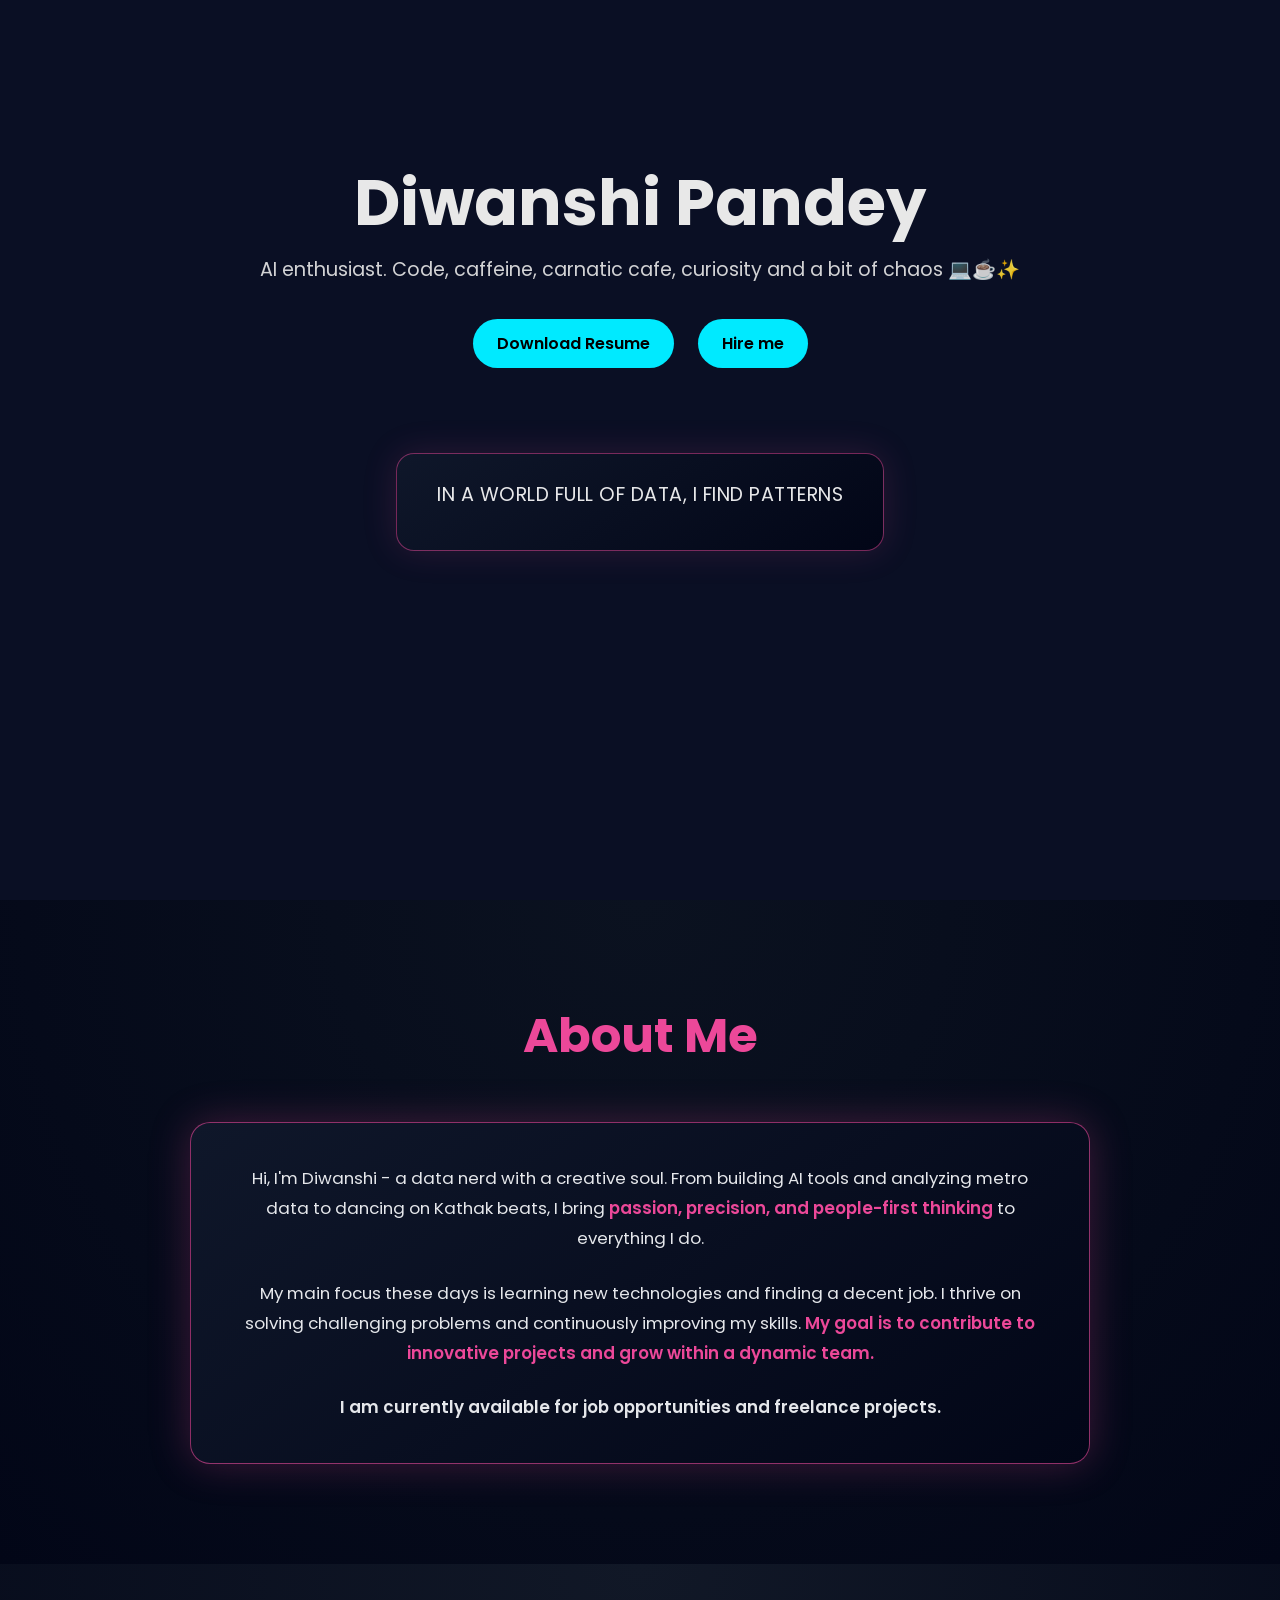
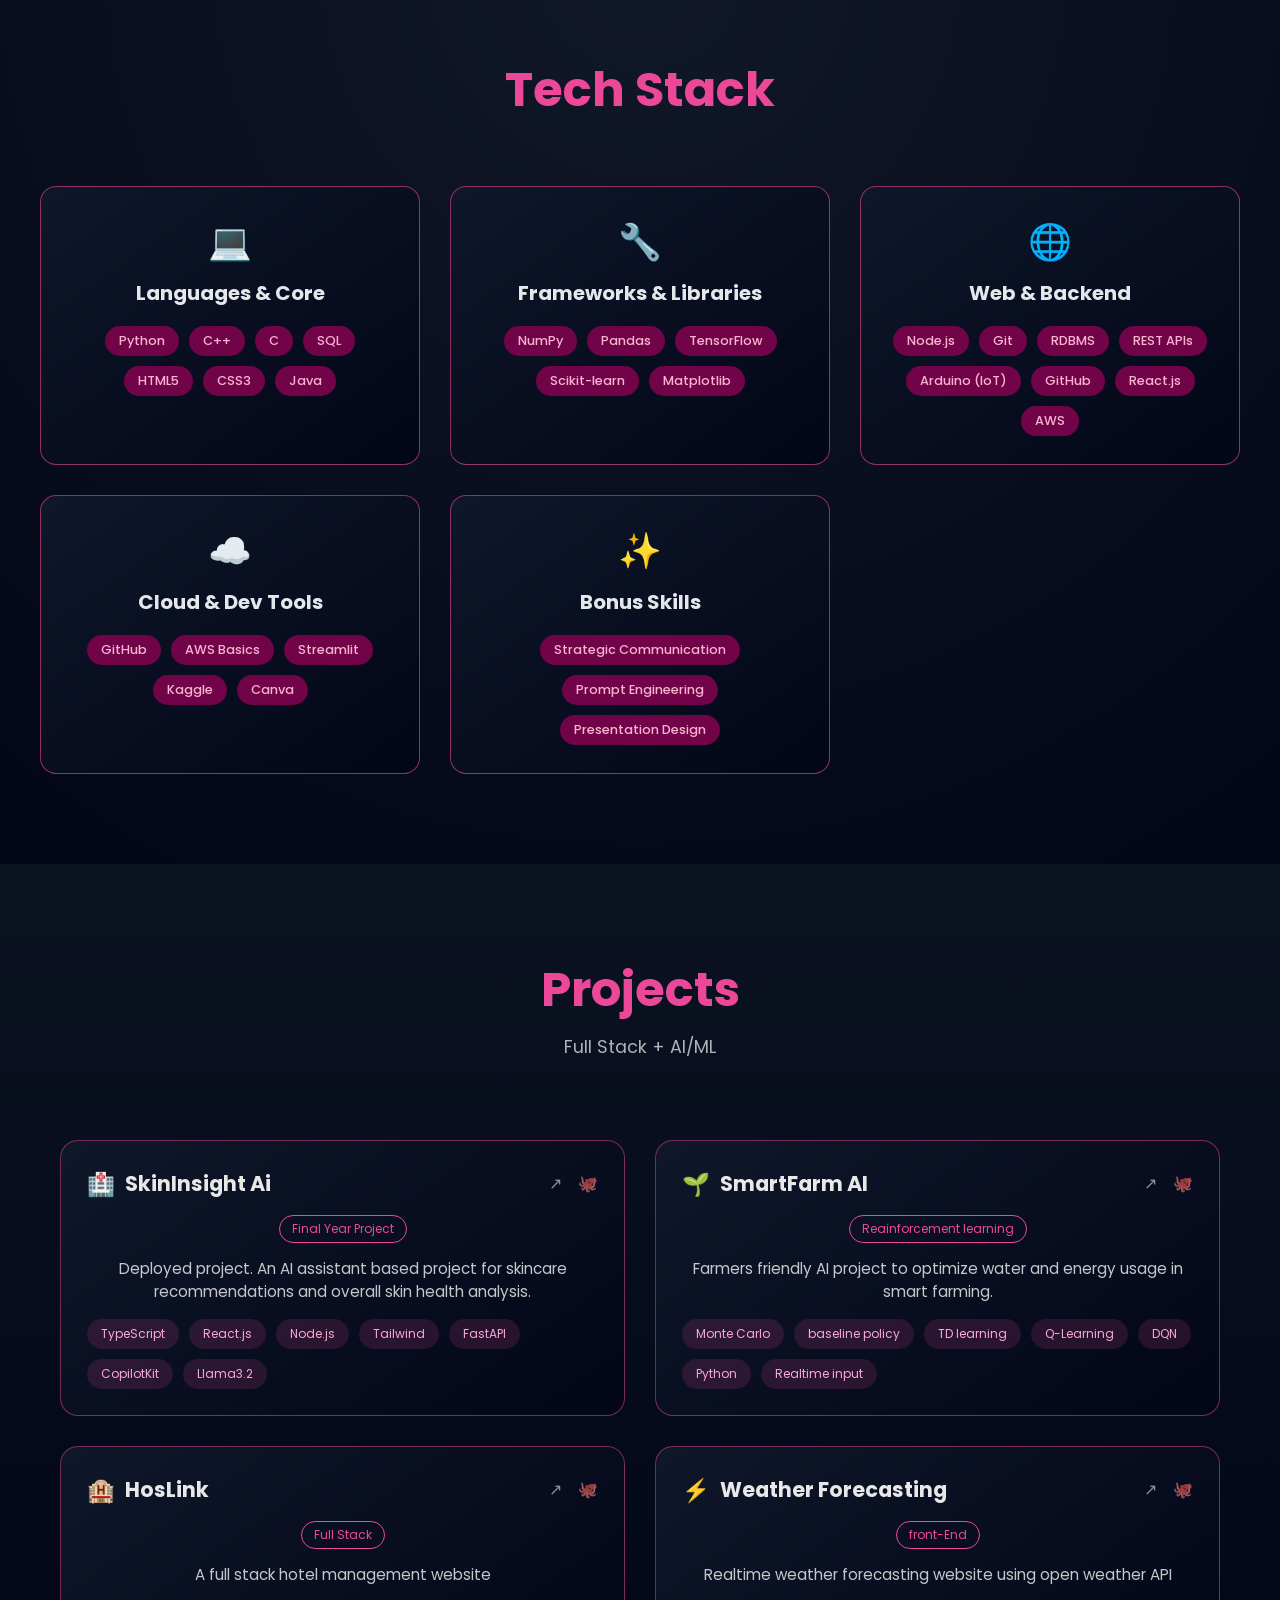
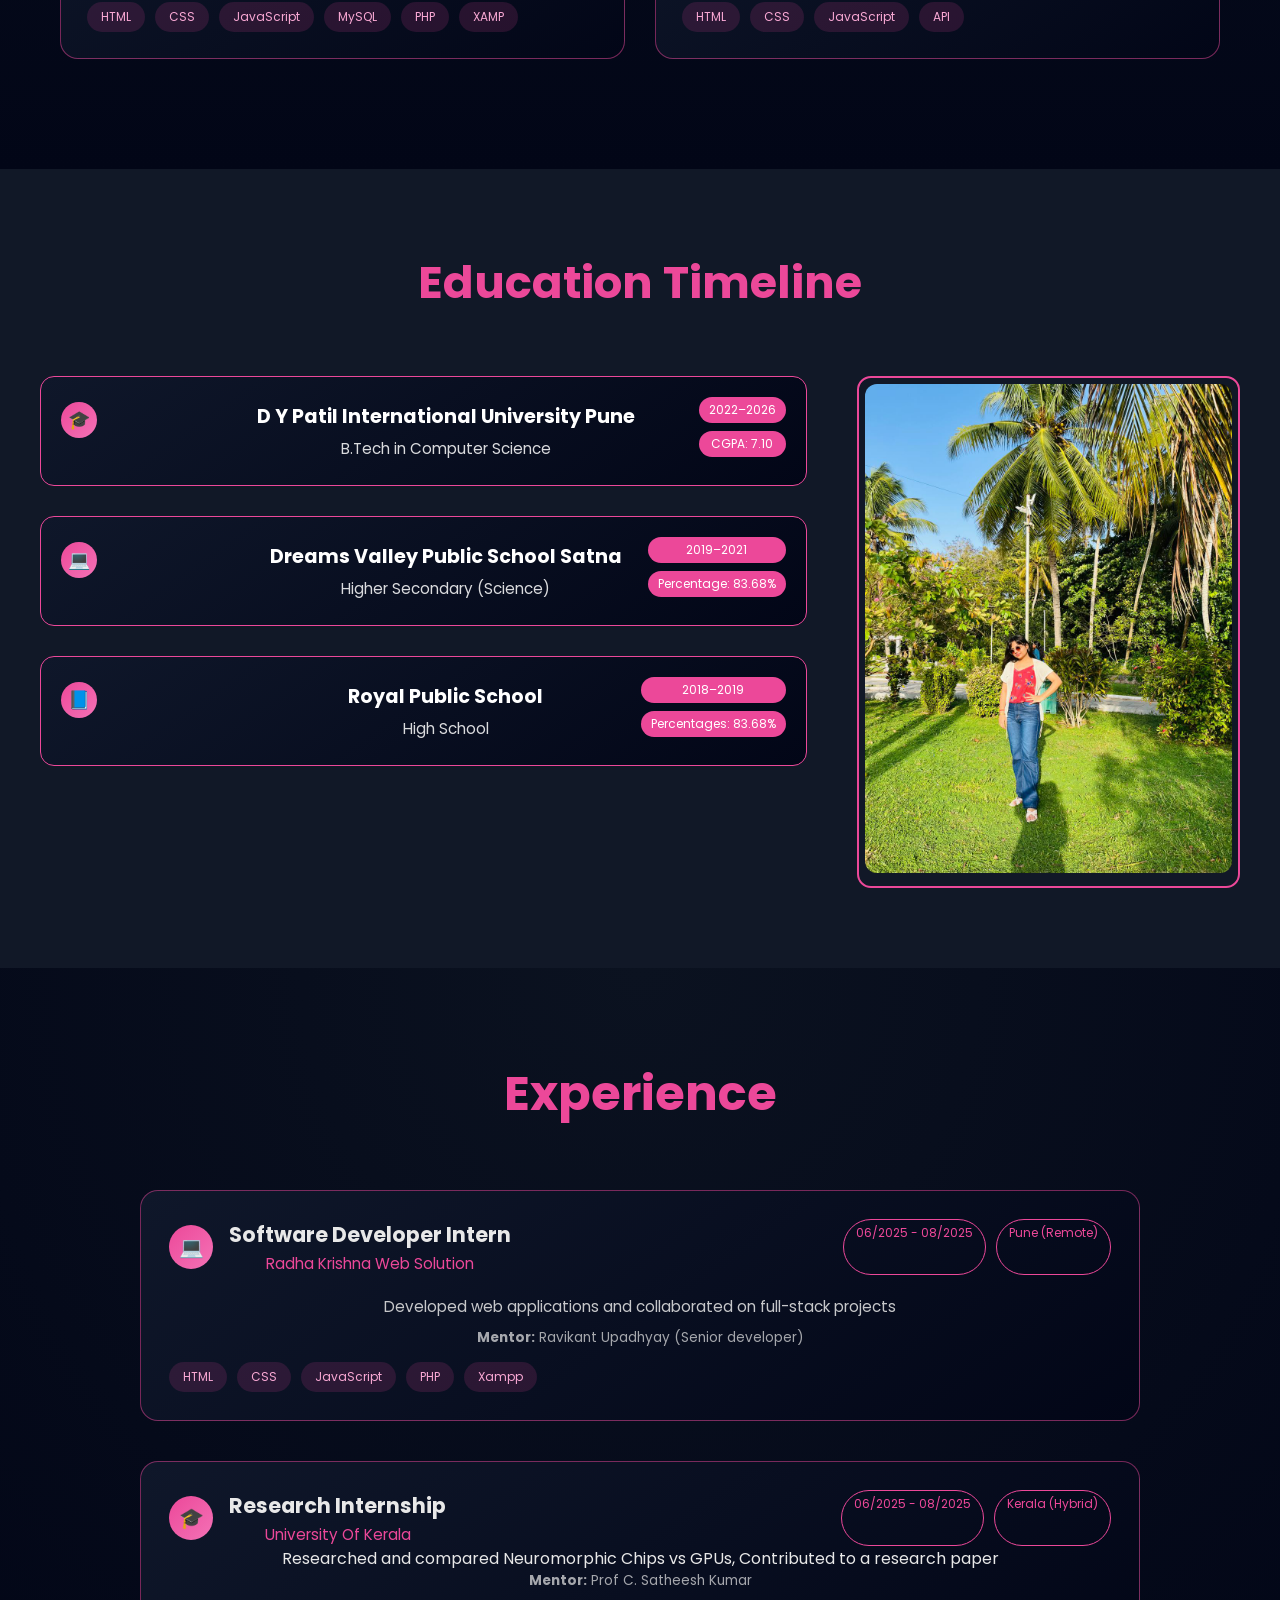
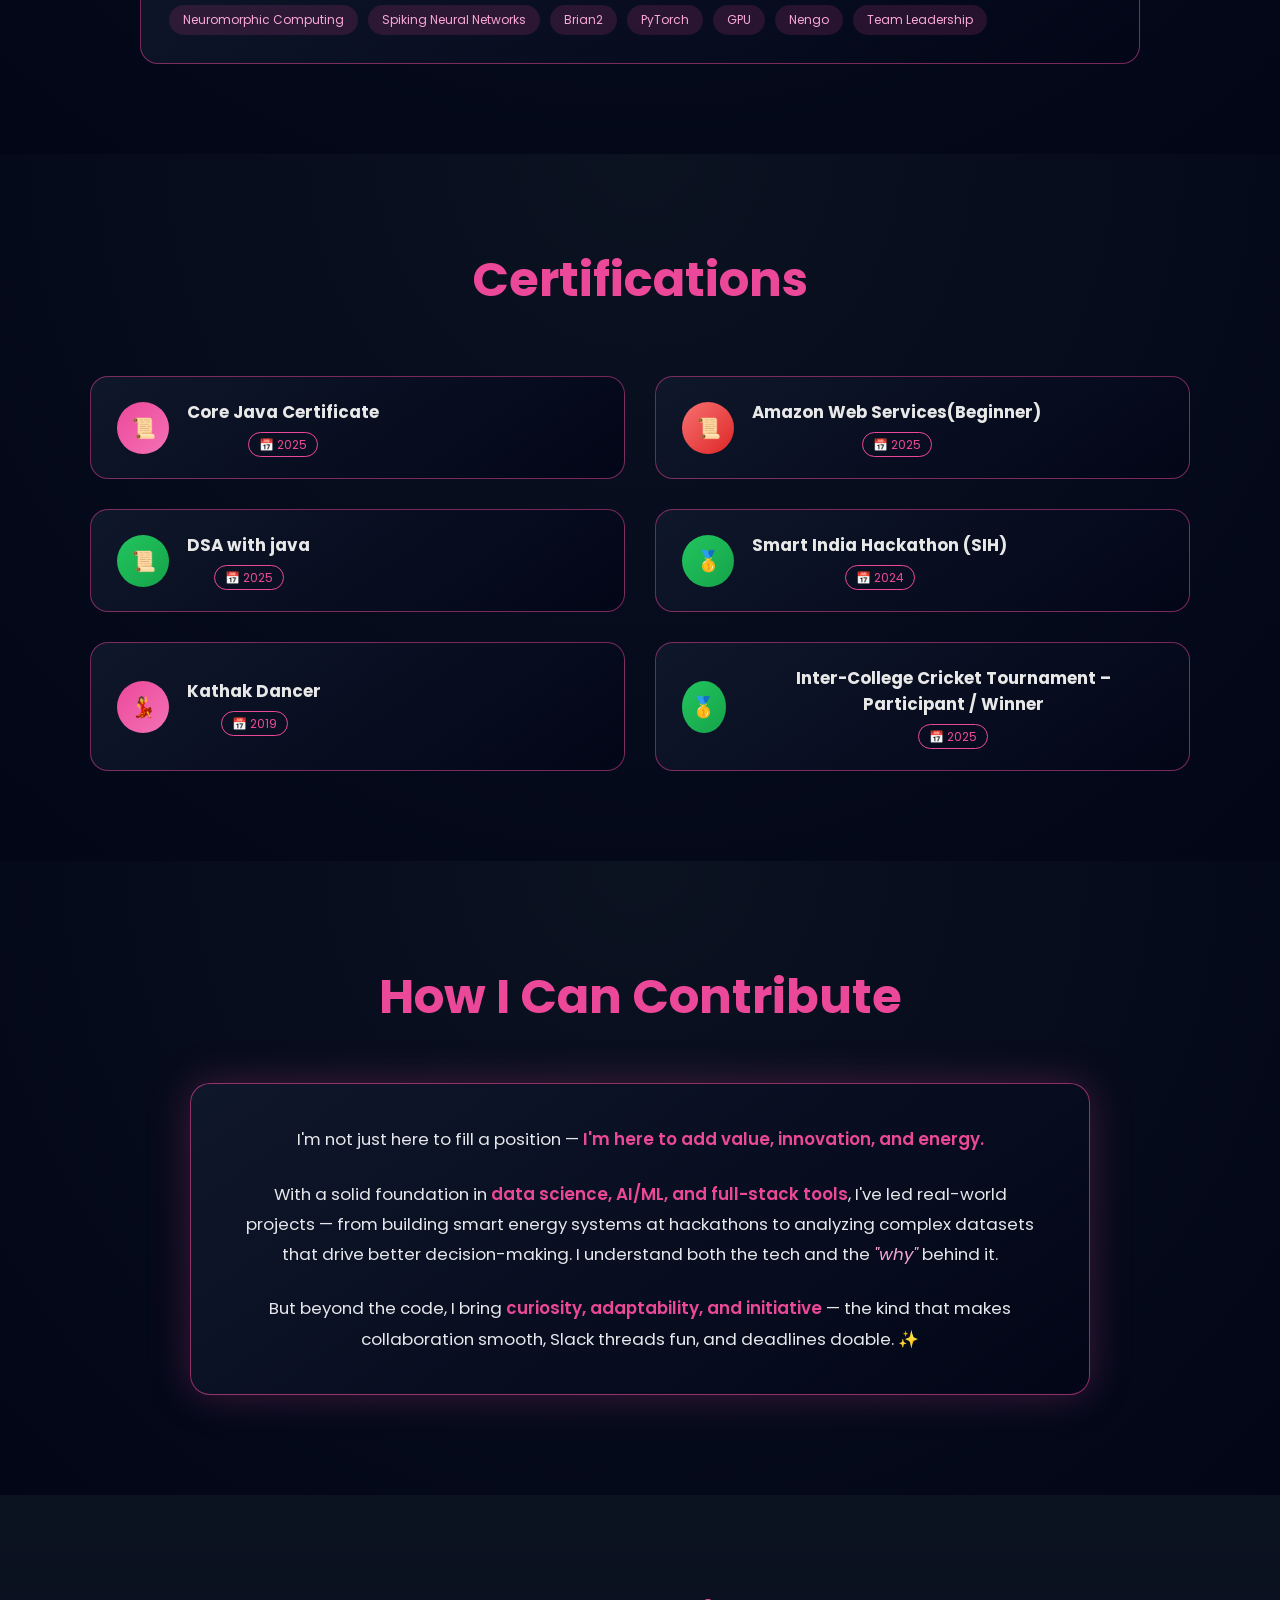
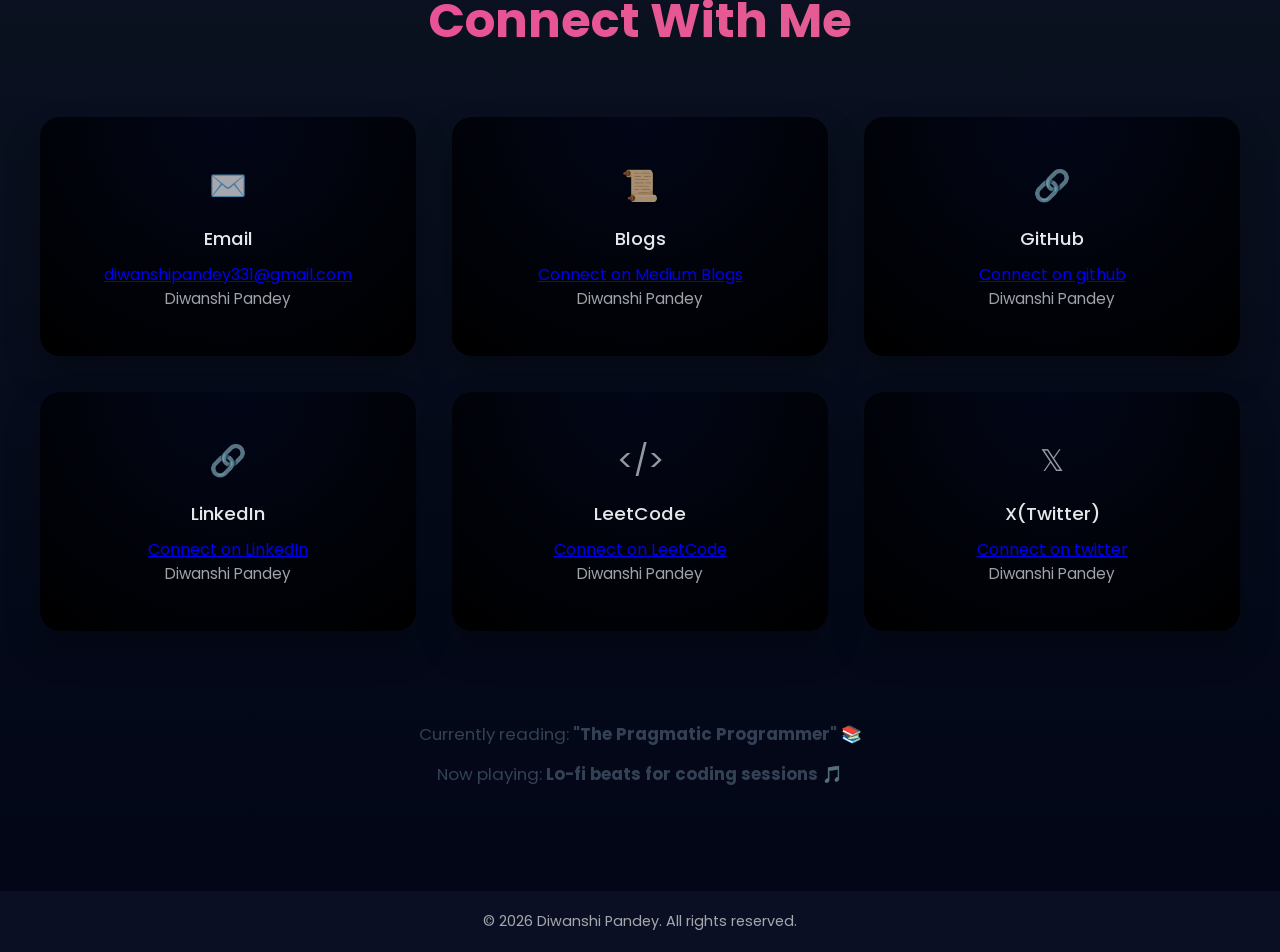
==== index.html @ 658e8691 "Update contact detail" ====
<!DOCTYPE html>
<html lang="en">
<head>
  <meta charset="UTF-8"/>
  <meta name="viewport" content="width=device-width, initial-scale=1.0"/>
  <title>Diwanshi Pandey | Portfolio</title>
  <link rel="stylesheet" href="style4.css">
  <link rel="preconnect" href="https://fonts.googleapis.com">
  <link rel="preconnect" href="https://fonts.gstatic.com" crossorigin>
  <link href="https://fonts.googleapis.com/css2?family=Poppins:wght@300;400;600;700&display=swap" rel="stylesheet">
</head>
<body>

  <!-- Hero -->
  <section class="hero">
    
    <h1>Diwanshi Pandey</h1>
    <p>AI enthusiast. Code, caffeine, carnatic cafe, curiosity and a bit of chaos 💻☕✨</p>
    <div class="hero-btns">
      <a href="assets/Diwanshi_Pandey_SDE2026.pdf" download class="btn primary">Download Resume</a>
      <a href="mailto:diwanshipandey331@gmail.com" download class="btn primary">Hire me</a>
    </div>
<div class="quote-box">
  <p>IN A WORLD FULL OF DATA, I FIND PATTERNS</p>
</div>


  
  <section class="orbit-section">
    <div class="orbit-container">
      <div class="orbit">
        <div class="laptop">
          <div class="screen"></div>
          <div class="keyboard"></div>
        </div>
      </div>
    </div>
  </section>
  </section>
   
  

  
  <section class="contribute-section">
    
  <h2 class="contribute-title">About Me</h2>


  <div class="contribute-box">
    <p>
     Hi, I'm Diwanshi - a data nerd with a creative soul. From building AI tools and analyzing metro data to dancing on Kathak beats, I bring
      <span class="highlight">passion, precision, and people-first thinking</span> to everything I do.

    </p>


    <p>My main focus these days is learning new technologies and finding a decent job. I thrive on solving challenging problems and continuously improving my skills.<span class="highlight"> My goal is to contribute to innovative projects and grow within a dynamic team.</span>
    </p>
   <span class="highlight"> <p>I am currently available for job opportunities and freelance projects.</p></span>

    
  </div>
</section>
  <section class="tech-section">
  <h2 class="tech-title">Tech Stack</h2>

  <div class="tech-grid">

    <!-- Card 1 -->
    <div class="tech-card">
      <div class="tech-icon">💻</div>
      <h3>Languages & Core</h3>
      <div class="tech-tags">
        <span>Python</span>
        <span>C++</span>
        <span>C</span>
        <span>SQL</span>
        <span>HTML5</span>
        <span>CSS3</span>
        <span>Java</span>
      </div>
    </div>
    

    <!-- Card 2 -->
    <div class="tech-card">
      <div class="tech-icon">🔧</div>
      <h3>Frameworks & Libraries</h3>
      <div class="tech-tags">
        <span>NumPy</span>
        <span>Pandas</span>
        <span>TensorFlow</span>
        <span>Scikit-learn</span>
        <span>Matplotlib</span>
      </div>
    </div>

    <!-- Card 3 -->
    <div class="tech-card">
      <div class="tech-icon">🌐</div>
      <h3>Web & Backend</h3>
      <div class="tech-tags">
        <span>Node.js</span>
        <span>Git</span>
        <span>RDBMS</span>
        <span>REST APIs</span>
        <span>Arduino (IoT)</span>
        <span>GitHub</span>
        <span>React.js</span>
        <span>AWS</span>
      </div>
    </div>

    <!-- Card 4 -->
    <div class="tech-card">
      <div class="tech-icon">☁️</div>
      <h3>Cloud & Dev Tools</h3>
      <div class="tech-tags">
        <span>GitHub</span>
        <span>AWS Basics</span>
        <span>Streamlit</span>
        <span>Kaggle</span>
        <span>Canva</span>
      </div>
    </div>

    <!-- Card 5 -->
    <div class="tech-card">
      <div class="tech-icon">✨</div>
      <h3>Bonus Skills</h3>
      <div class="tech-tags">
        <span>Strategic Communication</span>
        <span>Prompt Engineering</span>
        <span>Presentation Design</span>
      </div>
    </div>

  </div>
</section>


  <section class="projects-section">
  <h2 class="projects-title">Projects</h2>
  <p class="projects-subtitle">Full Stack + AI/ML</p>

  <div class="projects-grid">

    <!-- Project 1 -->
    <div class="project-card">
      <div class="project-header">
        <div class="project-left">
          <span class="project-icon">🏥</span>
          <h3>SkinInsight Ai</h3>
        </div>
        <div class="project-links">
          <span>↗</span>
          <span>🐙</span>
        </div>
      </div>

      <span class="project-badge">Final Year Project</span>

      <p class="project-desc">
        Deployed project. An AI assistant based project for skincare recommendations and overall skin health analysis.
      </p>

      <div class="project-tags">
        <span>TypeScript</span>
        <span>React.js</span>
        <span>Node.js</span>
        <span>Tailwind</span>
        <span>FastAPI</span>
        <span>CopilotKit</span>
        <span>Llama3.2</span>
      </div>
    </div>

    <!-- Project 2 -->
    <div class="project-card">
      <div class="project-header">
        <div class="project-left">
          <span class="project-icon">🌱</span>
          <h3>SmartFarm AI</h3>
        </div>
        <div class="project-links">
          <span>↗</span>
          <span>🐙</span>
        </div>
      </div>

      <span class="project-badge">Reainforcement learning</span>

      <p class="project-desc">
        Farmers friendly AI project to optimize water and energy usage in smart farming.
      </p>

      <div class="project-tags">
        <span>Monte Carlo</span>
        <span>baseline policy</span>
        <span>TD learning</span>
        <span>Q-Learning</span>
        <span>DQN</span>
        <span>Python</span>
        <span>Realtime input</span>
      </div>
    </div>

    <!-- Project 3 -->
    <div class="project-card">
      <div class="project-header">
        <div class="project-left">
          <span class="project-icon">🏨</span>
          <h3>HosLink</h3>
        </div>
        <div class="project-links">
          <span>↗</span>
          <span>🐙</span>
        </div>
      </div>

      <span class="project-badge">Full Stack</span>

      <p class="project-desc">
        A full stack hotel management website
      </p>

      <div class="project-tags">
        <span>HTML</span>
        <span>CSS</span>
        <span>JavaScript</span>
        <span>MySQL</span>
        <span>PHP</span>
        <span>XAMP</span>
      </div>
    </div>

    <!-- Project 4 -->
    <div class="project-card">
      <div class="project-header">
        <div class="project-left">
          <span class="project-icon">⚡</span>
          <h3>Weather Forecasting</h3>
        </div>
        <div class="project-links">
          <span>↗</span>
          <span>🐙</span>
        </div>
      </div>

      <span class="project-badge">front-End</span>

      <p class="project-desc">
        Realtime weather forecasting website using open weather API
      </p>

      <div class="project-tags">
        <span>HTML</span>
        <span>CSS</span>
        <span>JavaScript</span>
        <span>API</span>
      </div>
    </div>

  </div>
</section>

  <section class="education-section">
  <h2 class="section-title">Education Timeline</h2>

  <div class="education-wrapper">

    <!-- LEFT : Timeline -->
    <div class="timeline">

      <div class="timeline-card">
        <div class="icon">🎓</div>
        <div class="content">
          <h3>D Y Patil International University Pune</h3>
          <p>B.Tech in Computer Science</p>
        </div>
        <div class="badges">
          <span>2022–2026</span>
          <span>CGPA: 7.10</span>
        </div>
      </div>

      <div class="timeline-card">
        <div class="icon">💻</div>
        <div class="content">
          <h3>Dreams Valley Public School Satna </h3>
          <p>Higher Secondary (Science)</p>
        </div>
        <div class="badges">
          <span>2019–2021</span>
          <span>Percentage: 83.68%</span>
        </div>
      </div>

      <div class="timeline-card">
        <div class="icon">📘</div>
        <div class="content">
          <h3>Royal Public School</h3>
          <p>High School</p>
        </div>
        <div class="badges">
          <span>2018–2019</span>
          <span> Percentages: 83.68%</span>
        </div>
      </div>

    </div>

    <!-- RIGHT : PHOTO -->
    <div class="photo-box">
      <img src="assets/portfolio.jpeg" alt="Your Photo">
    </div>

  </div>
</section>
<section class="experience-section">
  <h2 class="experience-title">Experience</h2>

  <div class="experience-wrapper">


    <!-- Experience Card 1 -->
    <div class="experience-card">
      <div class="experience-header">
        <div class="experience-left">
          <div class="experience-icon">💻</div>
          <div>
            <h3>Software Developer Intern</h3>
            <p class="org">Radha Krishna Web Solution</p>
          </div>
        </div>

        <div class="experience-meta">
          <span class="date-badge">06/2025 - 08/2025</span>
          <span class="location-badge">Pune (Remote)</span>
        </div>
        
      </div>

      <p class="experience-desc">
        Developed web applications and collaborated on full-stack projects
      </p>
      <p class="mentor">
        <strong>Mentor:</strong> Ravikant Upadhyay (Senior developer)
      </p>
      

      <div class="experience-tags">
        <span>HTML</span>
        <span>CSS</span>
        <span>JavaScript</span>
        <span>PHP</span>
        <span>Xampp</span>

      </div>
    </div>

    <!-- Experience Card 2 -->
    <div class="experience-card">
      <div class="experience-header">
        <div class="experience-left">
          <div class="experience-icon">🎓</div>
          <div>
            <h3>Research Internship</h3>
            <p class="org">University Of Kerala</p>
          </div>
        </div>

        <div class="experience-meta">
          <span class="date-badge">06/2025 - 08/2025</span>
          <span class="location-badge">Kerala (Hybrid)</span>
        </div>
      </div>

      </p>
        Researched and compared Neuromorphic Chips vs GPUs, Contributed to a research paper
      </p>

      <p class="mentor">
        <strong>Mentor:</strong> Prof C. Satheesh Kumar
      </p>
      <div class="experience-tags">
        <span>Neuromorphic Computing</span>
        <span>Spiking Neural Networks</span>
        <span>Brian2</span>
        <span>PyTorch</span>
        <span>GPU</span>
        <span> Nengo</span>
        <span>Team Leadership</span>
      </div>
    </div>

  </div>
</section>

<section class="cert-section">
  <h2 class="cert-title">Certifications</h2>

  <div class="cert-grid">

    

    <!-- Certificate 3 -->
    <div class="cert-card">
      <div class="cert-left">
        <div class="cert-icon pink">📜</div>
        <div class="cert-info">
          <h3>Core Java Certificate</h3>
          <span class="cert-year">📅 2025</span>
        </div>
      </div>
    </div>

    <!-- Certificate 5 -->
    <div class="cert-card">
      <div class="cert-left">
        <div class="cert-icon red">📜</div>
        <div class="cert-info">
          <h3>Amazon Web Services(Beginner)</h3>
          <span class="cert-year">📅 2025</span>
        </div>
      </div>
    </div>
    <!-- Certificate 5 -->
    <div class="cert-card">
      <div class="cert-left">
        <div class="cert-icon green">📜</div>
        <div class="cert-info">
          <h3>DSA with java</h3>
          <span class="cert-year">📅 2025</span>
        </div>
      </div>
    </div>
     <!-- Certificate 4 -->
    <div class="cert-card">
      <div class="cert-left">
        <div class="cert-icon green">🥇</div>
        <div class="cert-info">
          <h3>Smart India Hackathon (SIH)</h3>
          <span class="cert-year">📅 2024</span>
        </div>
      </div>
    </div>

    <!-- Certificate 3 -->
    <div class="cert-card">
      <div class="cert-left">
        <div class="cert-icon pink">💃</div>
        <div class="cert-info">
          <h3>Kathak Dancer </h3>
          <span class="cert-year">📅 2019</span>
        </div>
      </div>
    </div>

   
    <!-- Certificate 5 -->
    <div class="cert-card">
      <div class="cert-left">
        <div class="cert-icon green">🥇</div>
        <div class="cert-info">
          <h3>Inter-College Cricket Tournament – Participant / Winner</h3>
          <span class="cert-year">📅 2025</span>
        </div>
      </div>
    </div>
    
    
    
    
    

    

  </div>
</section>

<section class="contribute-section">
  <h2 class="contribute-title">How I Can Contribute</h2>

  <div class="contribute-box">
    <p>
      I'm not just here to fill a position —
      <span class="highlight">I'm here to add value, innovation, and energy.</span>
    </p>

    <p>
      With a solid foundation in
      <span class="highlight">data science, AI/ML, and full-stack tools</span>,
      I've led real-world projects — from building smart energy systems at
      hackathons to analyzing complex datasets that drive better
      decision-making. I understand both the tech and the
      <span class="quote">"why"</span> behind it.
    </p>

    <p>
      But beyond the code, I bring
      <span class="highlight">curiosity, adaptability, and initiative</span>
      — the kind that makes collaboration smooth, Slack threads fun,
      and deadlines doable. ✨
    </p>
  </div>
</section>



<section class="connect-section">
  <h2 class="connect-title">Connect With Me</h2>

  <div class="connect-grid">
    <div class="connect-card">
      <div class="connect-icon">✉️</div>
      <h4>Email</h4>
       <a href="mailto:diwanshipandey331@gmail.com"
     class="contact-item">
     <i class="fas fa-envelope"></i> diwanshipandey331@gmail.com
  </a>
      <p>Diwanshi Pandey</p>
    </div>

    <div class="connect-card">
      <div class="connect-icon">📜</div>
      <h4>Blogs</h4>
      <a href="https://medium.com/@diwanshipandey331" 
     class="contact-item">
     <i class="fas fa-medium"></i> Connect on Medium Blogs
  </a>
      <p>Diwanshi Pandey</p>
    </div>

    <div class="connect-card">
      <div class="connect-icon">🔗</div>
      <h4>GitHub</h4>
      <a href="https://github.com/diwanshi-04" 
   target="_blank" 
   class="github-link">
   <i class="fab fa-github"></i> Connect on github
</a>
      <p>Diwanshi Pandey</p>
    </div>

    <div class="connect-card">
      <div class="connect-icon">🔗</div>
      <h4>LinkedIn</h4>
      <a href="https://www.linkedin.com/in/diwanshi04" 
   target="_blank" 
   class="linkedin-link">
   <i class="fab fa-linkedin"></i> Connect on LinkedIn
</a>

      <p>Diwanshi Pandey</p>
    </div>

    <div class="connect-card">
      <div class="connect-icon">&lt;/&gt;</div>
      <h4>LeetCode</h4>
      <a href="https://leetcode.com/u/diwanshipandey04/" 
   target="_blank" 
   class="leetCode-link">
   <i class="fab fa-leetCode"></i> Connect on LeetCode
</a>
      <p>Diwanshi Pandey</p>
    </div>

    <div class="connect-card">
      <div class="connect-icon">𝕏</div>
      <h4>X(Twitter)</h4>
      <a href="https://x.com/diwanshi_04" 
   target="_blank" 
   class="twitter-link">
   <i class="fab fa-twitter"></i> Connect on twitter
</a>
      <p>Diwanshi Pandey</p>
    </div>
  </div>

  <div class="connect-footer">
    <p>Currently reading: <strong>"The Pragmatic Programmer"</strong> 📚</p>
    <p>Now playing: <strong>Lo-fi beats for coding sessions</strong> 🎵</p>
  </div>
</section>



  <footer>
    <p>© 2026 Diwanshi Pandey. All rights reserved.</p>
  </footer>

  <script src="script4.js"></script>
</body>
</html>
---- style4.css ----
*{
  margin: 0;
  padding: 0;
  box-sizing: border-box;
  font-family: 'Poppins', sans-serif;
}

body {
  background: #0a0f24;
  color: #e8e8e8;
  text-align: center;
}




/* ===== HERO SECTION ===== */
.hero {
  min-height: 100vh; /* Full screen */
  padding: 120px 20px;
  display: flex;
  flex-direction: column;
  justify-content: center;
  align-items: center;
}


/* Hero Text */
.hero h1 {
  font-size: 4rem;
  margin-bottom: 5px;
}

.hero p {
  font-size: 1.2rem;
  margin-bottom: 15px;
  opacity: 0.9;
}

/* Buttons */
.hero-btns a {
  padding: 12px 24px;
  margin: 10px;
  margin-top: 20px;
  display: inline-block;
  text-decoration: none;
  border-radius: 30px;
  font-weight: 600;
  transition: 0.3s;
}

.btn.primary {
  background: #00eaff;
  color: black;
}

.btn.secondary {
  background: #1f1f1f;
  border: 2px solid #00eaff;
  color: #00eaff;
}

.btn:hover {
  transform: scale(1.1);
}
/* Quote Box */
.quote-box {
  margin-top: 75px; /* pushes it a little down */
  padding: 26px 40px;
  max-width: 720px;
  text-align: center;
  background: linear-gradient(145deg, #0f172a, #020617);
  border: 1px solid rgba(236,72,153,0.5);
  border-radius: 18px;
  color: #ffffff;
  font-size: 1.1rem;
  letter-spacing: 0.5px;
  box-shadow: 0 0 35px rgba(236,72,153,0.15);
  transition: transform 0.35s ease, box-shadow 0.35s ease;
}

/* Hover movement */
.quote-box:hover {
  transform: translateY(-6px);
  box-shadow: 0 0 45px rgba(236,72,153,0.3);
}


/* ================= ORBIT FIX ================= */

/* Orbit Section */
.orbit-section {
  height: 160px; /* REDUCED */
  display: flex;
  padding-top: 50px;
  align-items: flex-start; /* IMPORTANT */
  justify-content: center;
  perspective: 1200px;
  margin-top: 35px; /* CLOSE to text */
}

/* Orbit Path */
.orbit-container {
  width: 130px; /* SMALLER */
  height: 130px;
  position: relative;
}

/* Orbit */
.orbit {
  width: 100%;
  height: 100%;
  position: absolute;
  animation: rotateOrbit 14s linear infinite;
  transform-style: preserve-3d;
}


/* Laptop Model */
.laptop {
  position: absolute;
  top: -40px;
  left: 50%;
  transform: translateX(-50%) rotateX(15deg);
  transform-style: preserve-3d;
}


/* Screen */
.screen {
  width: 160px;
  height: 100px;
  background: linear-gradient(135deg, #00faff, #0066ff);
  border-radius: 8px;
  box-shadow: 0 0 40px #00faff;
  transform: rotateX(-15deg);
}

/* Keyboard */
.keyboard {
  width: 160px;
  height: 15px;
  background: #111;
  margin-top: 4px;
  border-radius: 0 0 10px 10px;
  box-shadow: 0 10px 30px rgba(0,255,255,0.4);
}

/* Animation */
@keyframes rotateOrbit {
  from {
    transform: rotateY(0deg);
  }
  to {
    transform: rotateY(360deg);
  }
}


/* ===== SECTIONS (ABOUT ETC) ===== */
.section {
  min-height: 100vh; /* Looks like new page */
  padding: 120px 20px;
}

/* Section Title */
.section h2 {
  font-size: 2.5rem;
  margin-bottom: 20px;
}


/* Tech Grid */
.tech-grid{
  display: flex;
  flex-wrap: wrap;
  gap: 15px;
  justify-content: center;
}

.tech-grid span{
  padding: 10px 18px;
  border-radius: 20px;
  background: #1f2937;
  font-size: 1rem;
}

/* Projects */
.projects-grid{
  display: grid;
  grid-template-columns: repeat(auto-fit, minmax(220px, 1fr));
  gap: 20px;
  padding: 20px;
}

.project-card{
  padding: 20px;
  background: #121826;
  border-radius: 15px;
  transition: transform 0.3s;
}

.project-card:hover{
  transform: translateY(-8px);
  background: #1e2740;
}

/* Footer */
footer{
  padding: 20px;
  font-size: 0.9rem;
  opacity: 0.7;
}
/* ===== EDUCATION SECTION ===== */

.education-section {
  padding: 80px 20px;
  background: #111827;
  color: #fff;
}

.section-title {
  text-align: center;
  font-size: 2.8rem;
  margin-bottom: 60px;
  color: #ec4899;
}

.education-wrapper {
  max-width: 1200px;
  margin: auto;
  display: grid;
  grid-template-columns: 2fr 1fr;
  gap: 50px;
  align-items: start;
}

/* Timeline Cards */
.timeline {
  display: flex;
  flex-direction: column;
  gap: 30px;
}

.timeline-card {
  position: relative;
  background: linear-gradient(145deg, #0f172a, #020617);
  border: 1px solid #ec4899;
  border-radius: 14px;
  padding: 25px 25px 25px 70px;
  transition: transform 0.3s ease, box-shadow 0.3s ease;
}

.timeline-card:hover {
  transform: translateY(-6px);
  box-shadow: 0 0 25px rgba(236,72,153,0.25);
}

.timeline-card .icon {
  position: absolute;
  left: 20px;
  top: 25px;
  width: 36px;
  height: 36px;
  background: linear-gradient(135deg, #ec4899, #f472b6);
  border-radius: 50%;
  display: flex;
  align-items: center;
  justify-content: center;
  font-size: 18px;
}

.timeline-card h3 {
  font-size: 1.2rem;
  margin-bottom: 6px;
}

.timeline-card p {
  opacity: 0.85;
  font-size: 0.95rem;
}

/* Badges */
.badges {
  position: absolute;
  right: 20px;
  top: 20px;
  display: flex;
  flex-direction: column;
  gap: 8px;
}

.badges span {
  background: #ec4899;
  color: #fff;
  padding: 4px 10px;
  font-size: 0.75rem;
  border-radius: 999px;
  text-align: center;
}

/* Photo Box */
.photo-box {
  border: 2px solid #ec4899;
  border-radius: 14px;
  padding: 6px;
}

.photo-box img {
  width: 100%;
  height: auto;
  border-radius: 12px;
  object-fit: cover;
}

/* Responsive */
@media (max-width: 900px) {
  .education-wrapper {
    grid-template-columns: 1fr;
  }

  .photo-box {
    max-width: 320px;
    margin: auto;
  }
}
/* ===== TECH STACK SECTION ===== */

.tech-section {
  padding: 90px 20px;
  background: radial-gradient(circle at top, #111827, #020617);
}

.tech-title {
  text-align: center;
  font-size: 3rem;
  margin-bottom: 60px;
  color: #ec4899;
}

.tech-grid {
  max-width: 1200px;
  margin: auto;
  display: grid;
  grid-template-columns: repeat(auto-fit, minmax(280px, 1fr));
  gap: 30px;
}

/* Tech Card */
.tech-card {
  background: linear-gradient(145deg, #0f172a, #020617);
  border: 1px solid rgba(236, 72, 153, 0.6);
  border-radius: 16px;
  padding: 28px;
  text-align: center;
  transition: transform 0.35s ease, box-shadow 0.35s ease;
}

.tech-card:hover {
  transform: translateY(-8px);
  box-shadow: 0 0 30px rgba(236, 72, 153, 0.25);
}

/* Icon */
.tech-icon {
  font-size: 2.2rem;
  margin-bottom: 10px;
}

/* Title */
.tech-card h3 {
  font-size: 1.25rem;
  margin-bottom: 18px;
  color: #e5e7eb;
}

/* Tags */
.tech-tags {
  display: flex;
  flex-wrap: wrap;
  justify-content: center;
  gap: 10px;
}

.tech-tags span {
  background: #710349;
  color: #fab4d0;
  padding: 6px 14px;
  font-size: 0.8rem;
  border-radius: 999px;
  font-weight: 500;
  white-space: nowrap;
  transition: transform 0.2s ease;
}

.tech-tags span:hover {
  transform: scale(1.08);
}
/* ===== PROJECTS SECTION ===== */

.projects-section {
  padding: 90px 20px;
  background: linear-gradient(180deg, #0b1220, #020617);
}

.projects-title {
  text-align: center;
  font-size: 3rem;
  color: #ec4899;
}

.projects-subtitle {
  text-align: center;
  margin-top: 8px;
  margin-bottom: 60px;
  font-size: 1.1rem;
  opacity: 0.75;
}

/* Grid */
.projects-grid {
  max-width: 1200px;
  margin: auto;
  display: grid;
  grid-template-columns: repeat(auto-fit, minmax(420px, 1fr));
  gap: 30px;
}

/* Card */
.project-card {
  background: linear-gradient(145deg, #0f172a, #020617);
  border: 1px solid rgba(236,72,153,0.5);
  border-radius: 18px;
  padding: 26px;
  transition: transform 0.35s ease, box-shadow 0.35s ease;
}

.project-card:hover {
  transform: translateY(-8px);
  box-shadow: 0 0 35px rgba(236,72,153,0.25);
}

/* Header */
.project-header {
  display: flex;
  justify-content: space-between;
  align-items: center;
}

.project-left {
  display: flex;
  align-items: center;
  gap: 10px;
}

.project-icon {
  font-size: 1.4rem;
}

.project-header h3 {
  font-size: 1.3rem;
}

.project-links span {
  margin-left: 12px;
  opacity: 0.6;
  cursor: pointer;
}

/* Badge */
.project-badge {
  display: inline-block;
  margin: 14px 0;
  padding: 4px 12px;
  border-radius: 999px;
  border: 1px solid #ec4899;
  color: #ec4899;
  font-size: 0.75rem;
}

/* Description */
.project-desc {
  font-size: 0.95rem;
  opacity: 0.85;
  margin-bottom: 16px;
}

/* Tags */
.project-tags {
  display: flex;
  flex-wrap: wrap;
  gap: 10px;
}

.project-tags span {
  background: rgba(236,72,153,0.15);
  color: #f9a8d4;
  padding: 6px 14px;
  font-size: 0.75rem;
  border-radius: 999px;
  transition: transform 0.2s ease;
}

.project-tags span:hover {
  transform: scale(1.08);
}

/* Responsive */
@media (max-width: 480px) {
  .projects-grid {
    grid-template-columns: 1fr;
  }
}
/* ===== EXPERIENCE SECTION ===== */

.experience-section {
  padding: 90px 20px;
  background: radial-gradient(circle at top, #0b1220, #020617);
}

.experience-title {
  text-align: center;
  font-size: 3rem;
  color: #ec4899;
  margin-bottom: 60px;
}

.experience-wrapper {
  max-width: 1000px;
  margin: auto;
  display: flex;
  flex-direction: column;
  gap: 40px;
}

/* Card */
.experience-card {
  background: linear-gradient(145deg, #0f172a, #020617);
  border: 1px solid rgba(236,72,153,0.5);
  border-radius: 18px;
  padding: 28px;
  transition: transform 0.35s ease, box-shadow 0.35s ease;
}

.experience-card:hover {
  transform: translateY(-8px);
  box-shadow: 0 0 35px rgba(236,72,153,0.25);
}

/* Header */
.experience-header {
  display: flex;
  justify-content: space-between;
  flex-wrap: wrap;
  gap: 20px;
}

.experience-left {
  display: flex;
  align-items: center;
  gap: 16px;
}

.experience-icon {
  width: 44px;
  height: 44px;
  border-radius: 50%;
  background: linear-gradient(135deg, #ec4899, #f472b6);
  display: flex;
  align-items: center;
  justify-content: center;
  font-size: 20px;
}

.experience-header h3 {
  font-size: 1.3rem;
}

.org {
  color: #ec4899;
  font-size: 0.95rem;
  margin-top: 2px;
}

/* Meta */
.experience-meta {
  display: flex;
  gap: 10px;
  flex-wrap: wrap;
}

.date-badge {
  padding: 4px 12px;
  border-radius: 999px;
  font-size: 0.75rem;
  border: 1px solid #ec4899;
  color: #ec4899;
}

.location-badge {
  padding: 4px 12px;
  border-radius: 999px;
  font-size: 0.75rem;
  border: 1px solid #ec4899;
  color: #ec4899;
}

/* Text */
.experience-desc {
  margin: 20px 0 10px;
  font-size: 0.95rem;
  opacity: 0.85;
}

.mentor {
  font-size: 0.85rem;
  opacity: 0.7;
  margin-bottom: 14px;
}

/* Tags */
.experience-tags {
  display: flex;
  flex-wrap: wrap;
  gap: 10px;
}

.experience-tags span {
  background: rgba(236,72,153,0.15);
  color: #f9a8d4;
  padding: 6px 14px;
  font-size: 0.75rem;
  border-radius: 999px;
  transition: transform 0.2s ease;
}

.experience-tags span:hover {
  transform: scale(1.08);
}

/* Responsive */
@media (max-width: 600px) {
  .experience-header {
    flex-direction: column;
    align-items: flex-start;
  }
}
/* ===== CERTIFICATIONS SECTION ===== */

.cert-section {
  padding: 90px 20px;
  background: radial-gradient(circle at top, #0b1220, #020617);
}

.cert-title {
  text-align: center;
  font-size: 3rem;
  color: #ec4899;
  margin-bottom: 60px;
}

/* Grid */
.cert-grid {
  max-width: 1100px;
  margin: auto;
  display: grid;
  grid-template-columns: repeat(auto-fit, minmax(420px, 1fr));
  gap: 30px;
}

/* Card */
.cert-card {
  background: linear-gradient(145deg, #0f172a, #020617);
  border: 1px solid rgba(236,72,153,0.5);
  border-radius: 18px;
  padding: 22px 26px;
  display: flex;
  align-items: center;
  justify-content: space-between;
  transition: transform 0.35s ease, box-shadow 0.35s ease;
}

.cert-card:hover {
  transform: translateY(-6px);
  box-shadow: 0 0 35px rgba(236,72,153,0.25);
}

/* Left */
.cert-left {
  display: flex;
  align-items: center;
  gap: 18px;
}

/* Icon */
.cert-icon {
  width: 52px;
  height: 52px;
  border-radius: 50%;
  display: flex;
  align-items: center;
  justify-content: center;
  font-size: 20px;
  font-weight: 600;
  color: #fff;
}

.cert-icon.blue { background: linear-gradient(135deg, #60a5fa, #2563eb); }
.cert-icon.gold { background: linear-gradient(135deg, #facc15, #ca8a04); }
.cert-icon.pink { background: linear-gradient(135deg, #ec4899, #f472b6); }
.cert-icon.green { background: linear-gradient(135deg, #22c55e, #16a34a); }
.cert-icon.red { background: linear-gradient(135deg, #f87171, #dc2626); }

/* Text */
.cert-info h3 {
  font-size: 1.05rem;
  margin-bottom: 6px;
}

.cert-year {
  font-size: 0.75rem;
  color: #ec4899;
  border: 1px solid #ec4899;
  padding: 3px 10px;
  border-radius: 999px;
}

/* Ribbon */
.cert-ribbon {
  font-size: 1.3rem;
  opacity: 0.7;
}

.cert-ribbon.pink {
  color: #ec4899;
}

/* Responsive */
@media (max-width: 480px) {
  .cert-grid {
    grid-template-columns: 1fr;
  }
}
/* ===== HOW I CAN CONTRIBUTE SECTION ===== */

.contribute-section {
  padding: 100px 20px;
  background: radial-gradient(circle at top, #0b1220, #020617);
}

.contribute-title {
  text-align: center;
  font-size: 3rem;
  color: #ec4899;
  margin-bottom: 50px;
}

/* Box */
.contribute-box {
  max-width: 900px;
  margin: auto;
  padding: 40px 50px;
  background: linear-gradient(145deg, #0f172a, #020617);
  border: 1px solid rgba(236,72,153,0.6);
  border-radius: 20px;
  box-shadow: 0 0 40px rgba(236,72,153,0.25);
  text-align: center;
}

/* Text */
.contribute-box p {
  font-size: 1.05rem;
  line-height: 1.8;
  margin-bottom: 24px;
  color: #e5e7eb;
}

.contribute-box p:last-child {
  margin-bottom: 0;
}

/* Highlights */
.highlight {
  color: #ec4899;
  font-weight: 600;
}

.quote {
  color: #f9a8d4;
  font-style: italic;
}

/* Responsive */
@media (max-width: 600px) {
  .contribute-box {
    padding: 30px 22px;
  }

  .contribute-title {
    font-size: 2.4rem;
  }
}


.contribute-box{
  max-width: 900px;
  margin: auto;
  padding: 40px 50px;
  background: linear-gradient(145deg, #0f172a, #020617);
  border: 1px solid rgba(236,72,153,0.6);
  border-radius: 20px;
  box-shadow: 0 0 40px rgba(236,72,153,0.25);
  text-align: center;
  transition: transform 0.3s ease; /* ADD */
}

/* Hover movement */
.contribute-box:hover{
  transform: translateY(-8px); /* SAME movement */
}


/* ===== CONNECT WITH ME SECTION ===== */


.connect-section {
  padding: 90px 20px;
  background: linear-gradient(180deg, #0b1220, #020617);
}

.connect-title {
  background: linear-gradient(90deg, #ec4899, #e0668f);
  -webkit-background-clip: text;
  background-clip: text;
  -webkit-text-fill-color: transparent;
}
.connect-title {
  text-align: center;
  font-size: 3rem;
  margin-bottom: 60px;
}

/* Grid */
.connect-grid {
  max-width: 1200px;
  margin: auto;
  display: grid;
  grid-template-columns: repeat(auto-fit, minmax(280px, 1fr));
  gap: 36px;
}

/* Card */
.connect-card {
  background: radial-gradient(circle at top, #020617, #000000);
  color: #e5e7eb;
  border-radius: 20px;
  padding: 46px 20px;
  text-align: center;
  box-shadow: 0 18px 35px rgba(0, 0, 0, 0.25);
  transition: transform 0.35s ease, box-shadow 0.35s ease;
}

.connect-card:hover {
  transform: translateY(-10px);
  box-shadow: 0 26px 45px rgba(0, 0, 0, 0.35);
}

/* Icon */
.connect-icon {
  font-size: 1.9rem;
  opacity: 0.65;
  margin-bottom: 16px;
}

/* Text */
.connect-card h4 {
  font-size: 1.15rem;
  margin-bottom: 10px;
  font-weight: 500;
}

.connect-card p {
  font-size: 0.95rem;
  opacity: 0.7;
  word-break: break-word;
}

/* Footer */
.connect-footer {
  margin-top: 90px;
  text-align: center;
  font-size: 1.05rem;
  color: #334155;
}

.connect-footer p {
  margin-bottom: 14px;
}



/* Grid */
.projects-grid {
  max-width: 1200px;
  margin: auto;
  display: grid;
  grid-template-columns: repeat(auto-fit, minmax(420px, 1fr));
  gap: 30px;
}

/* Card */
.project-card {
  background: linear-gradient(145deg, #0f172a, #020617);
  border: 1px solid rgba(236,72,153,0.5);
  border-radius: 18px;
  padding: 26px;
  transition: transform 0.35s ease, box-shadow 0.35s ease;
}

.project-card:hover {
  transform: translateY(-8px);
  box-shadow: 0 0 35px rgba(236,72,153,0.25);
}
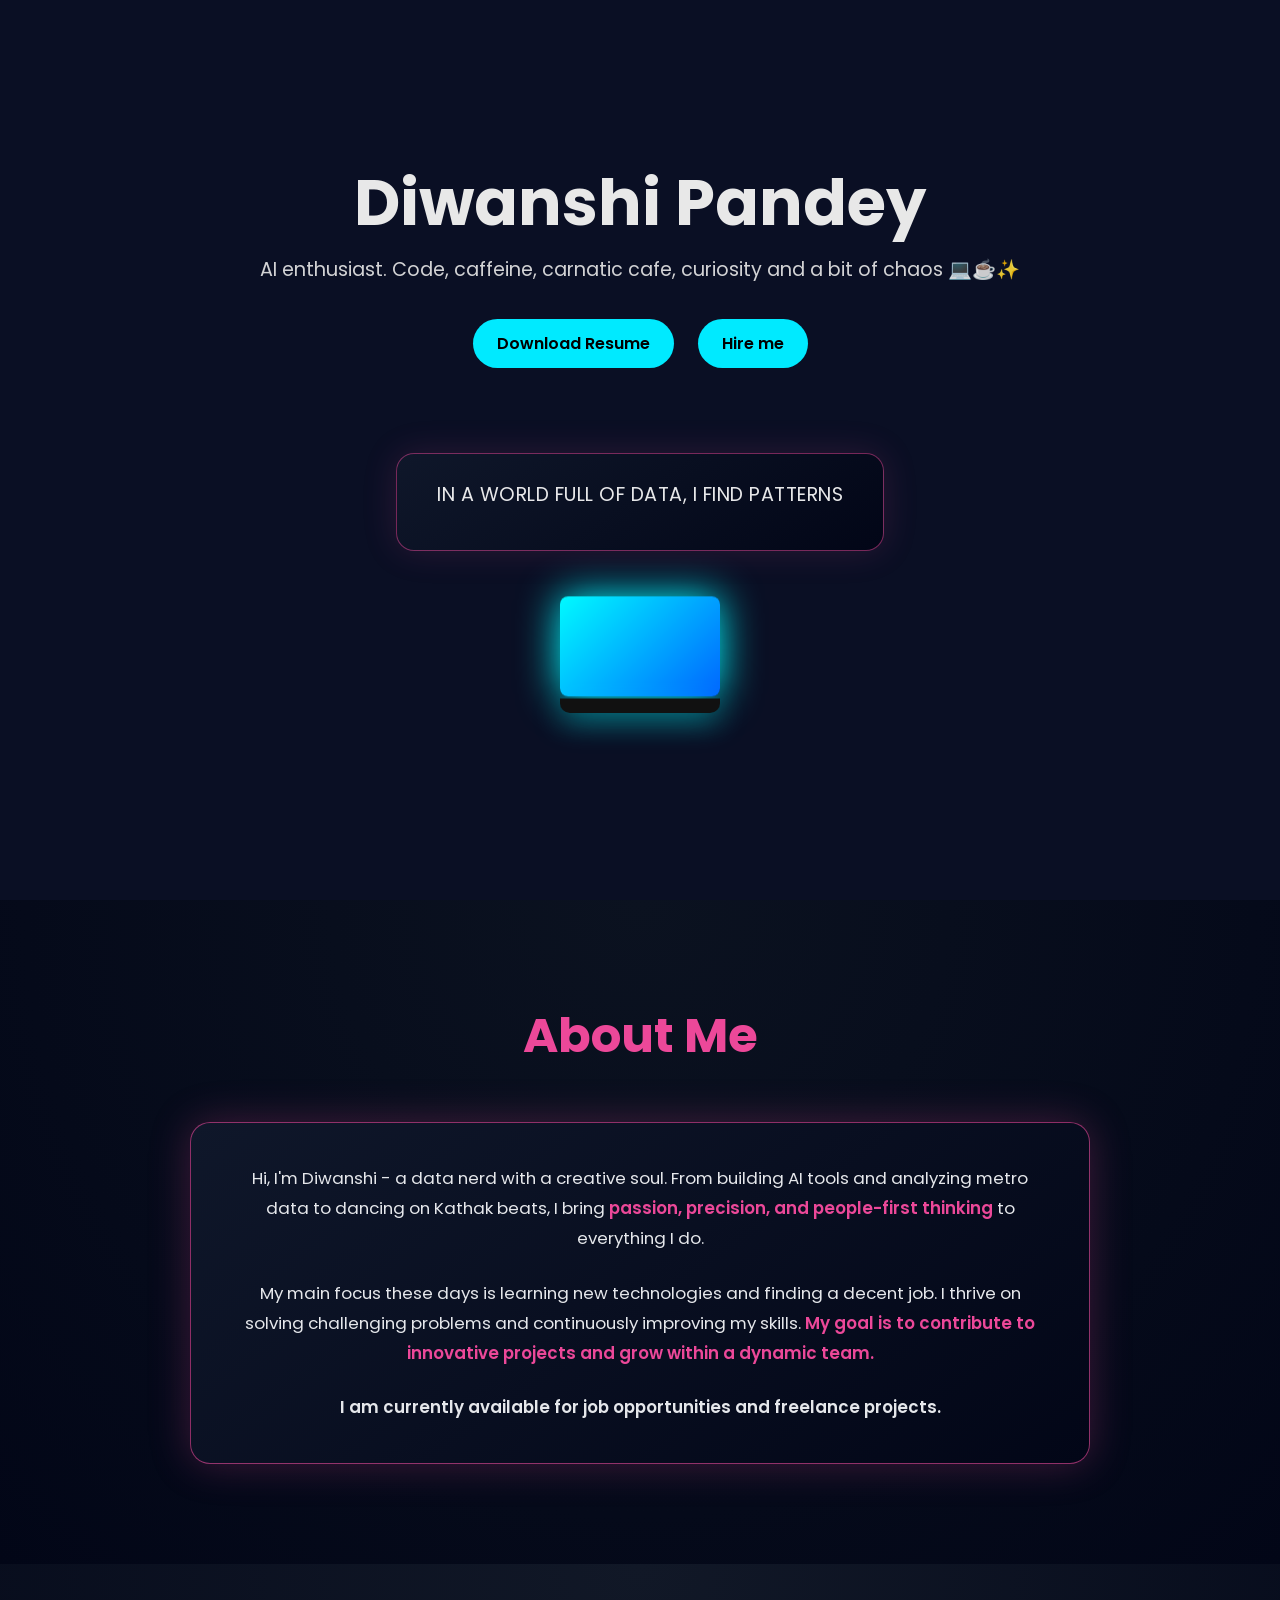
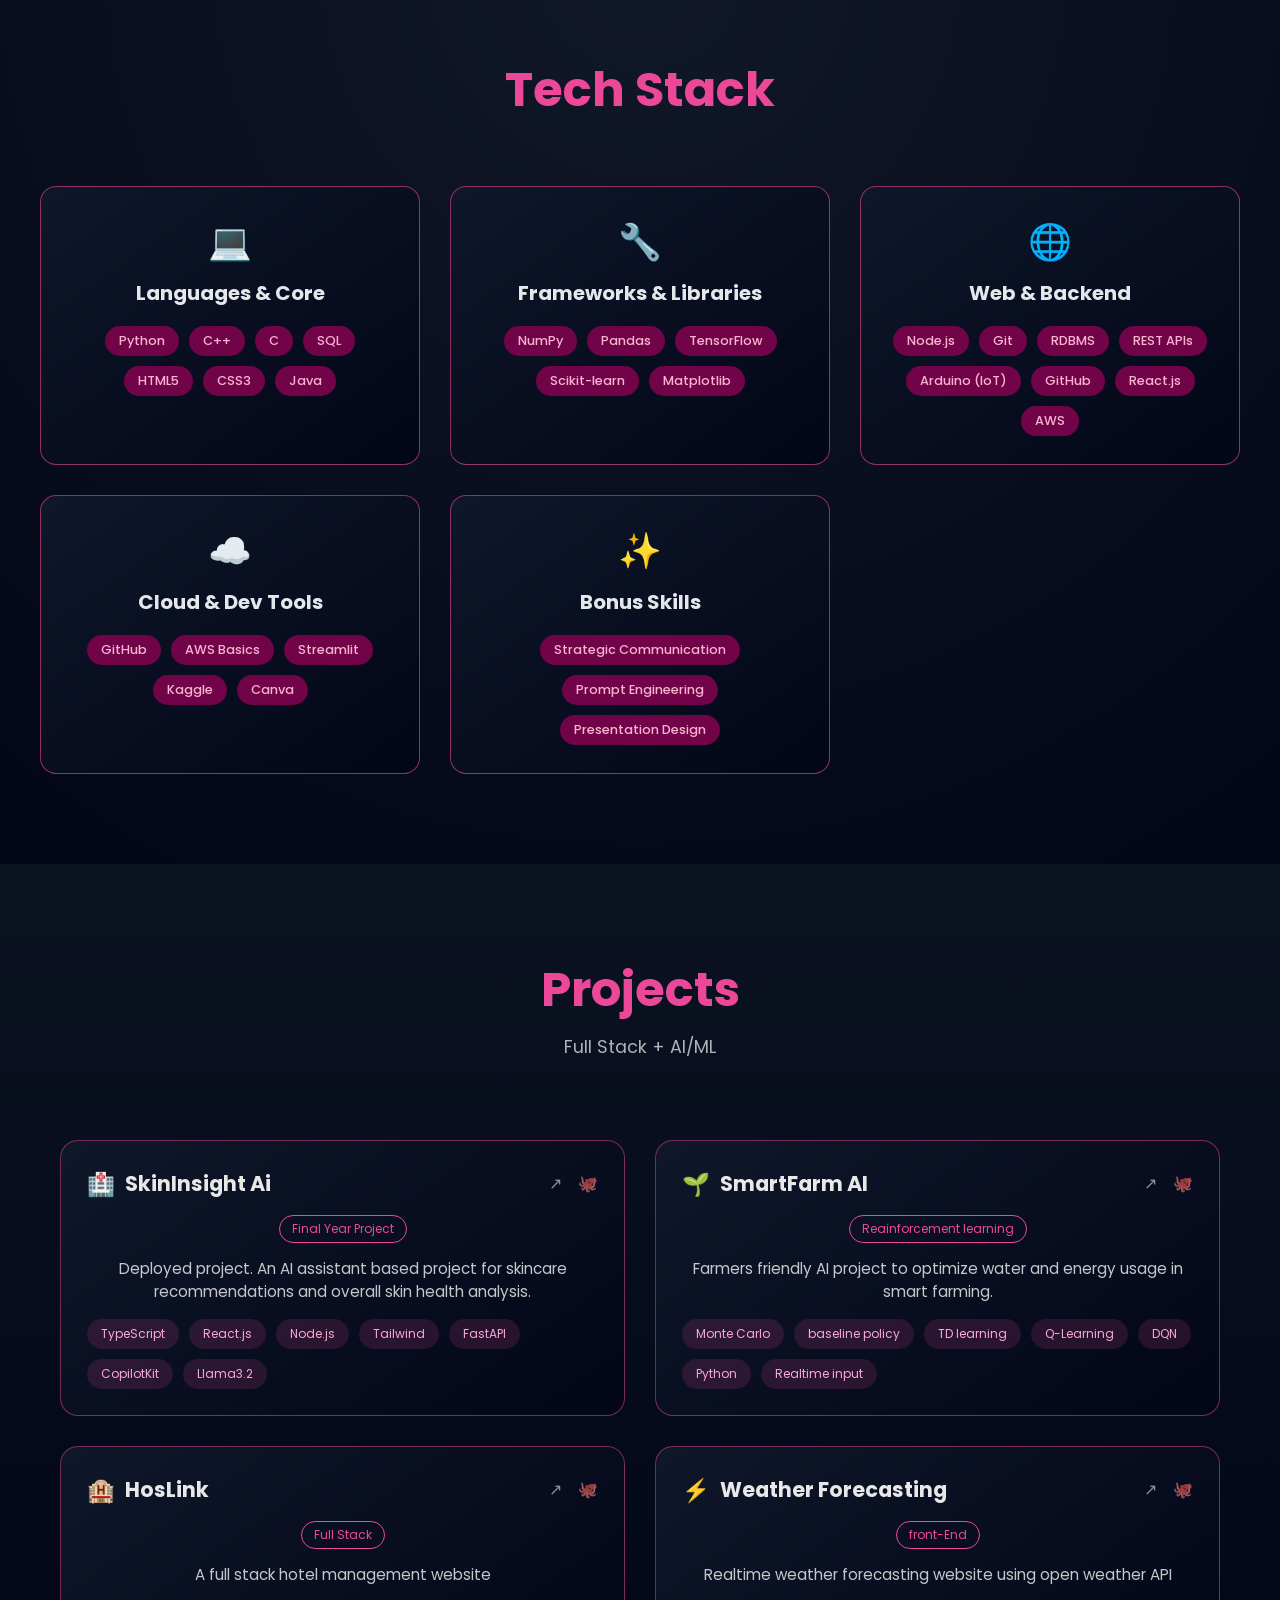
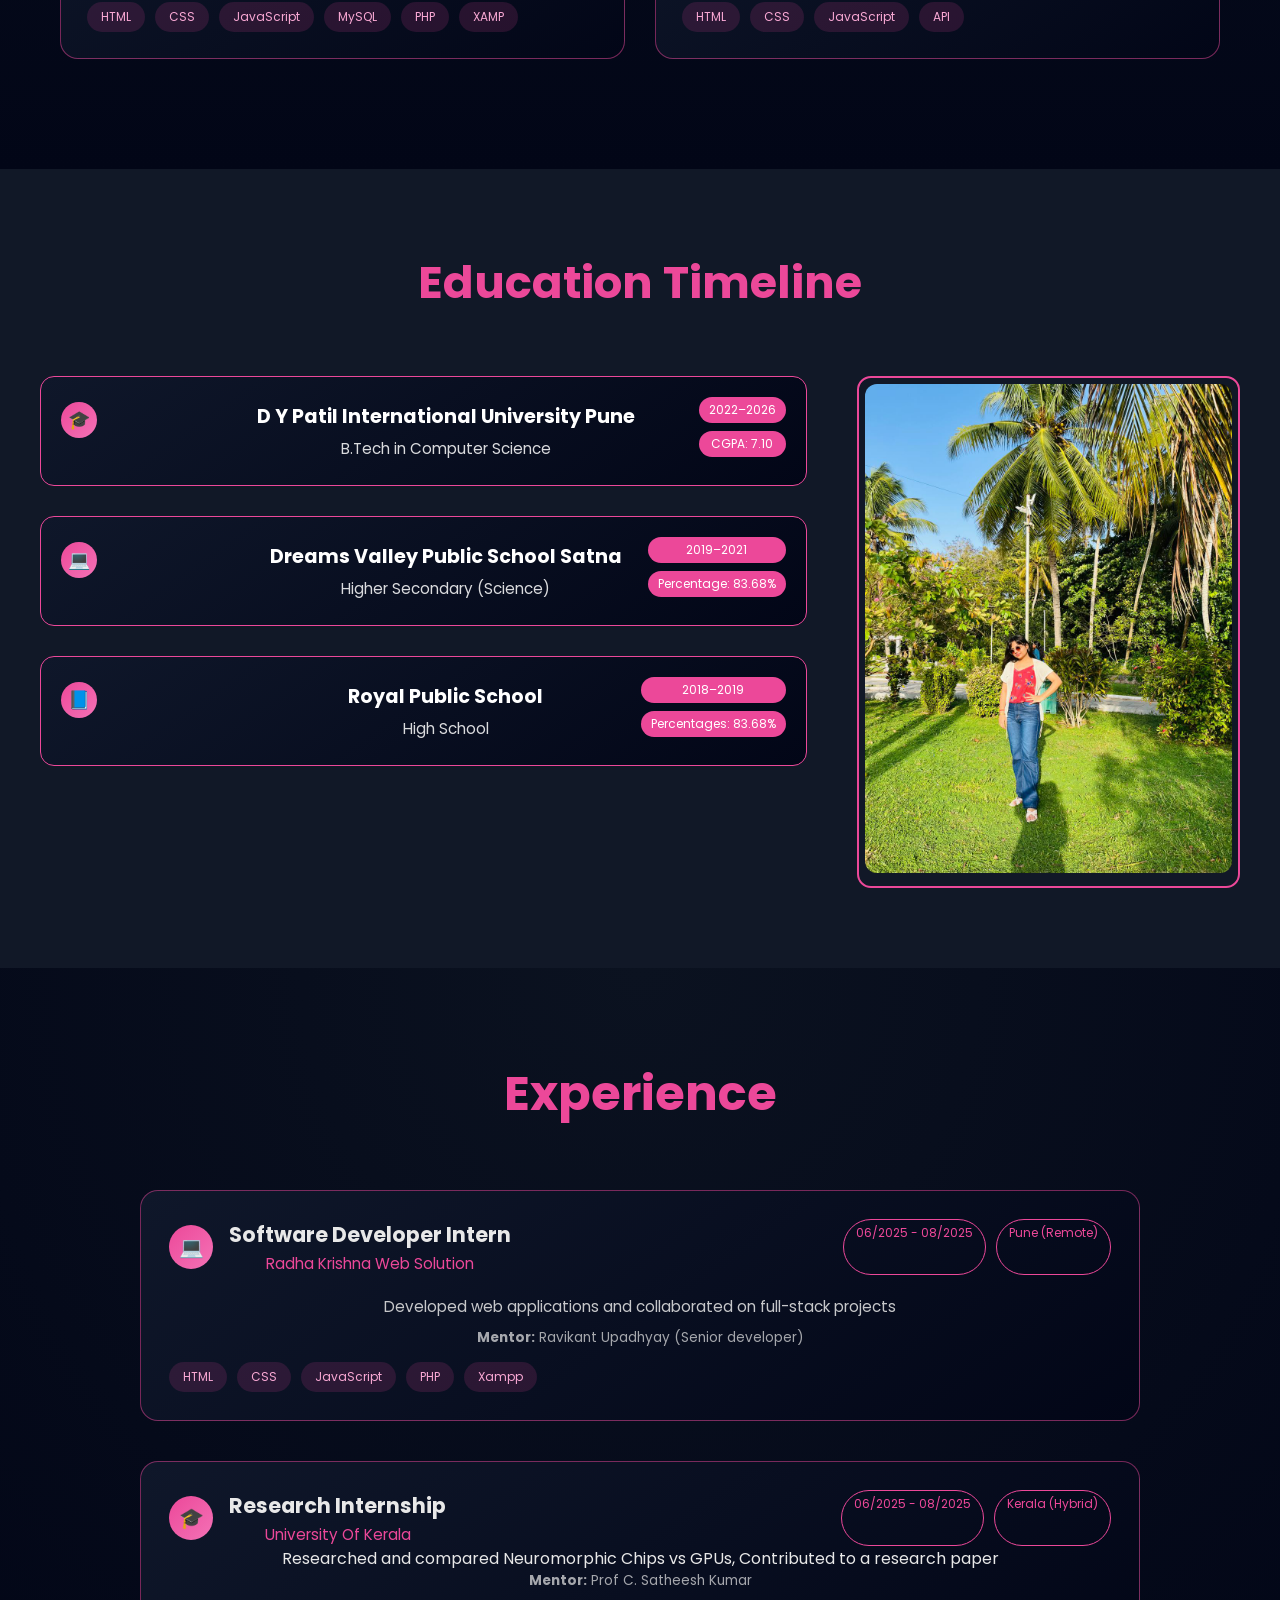
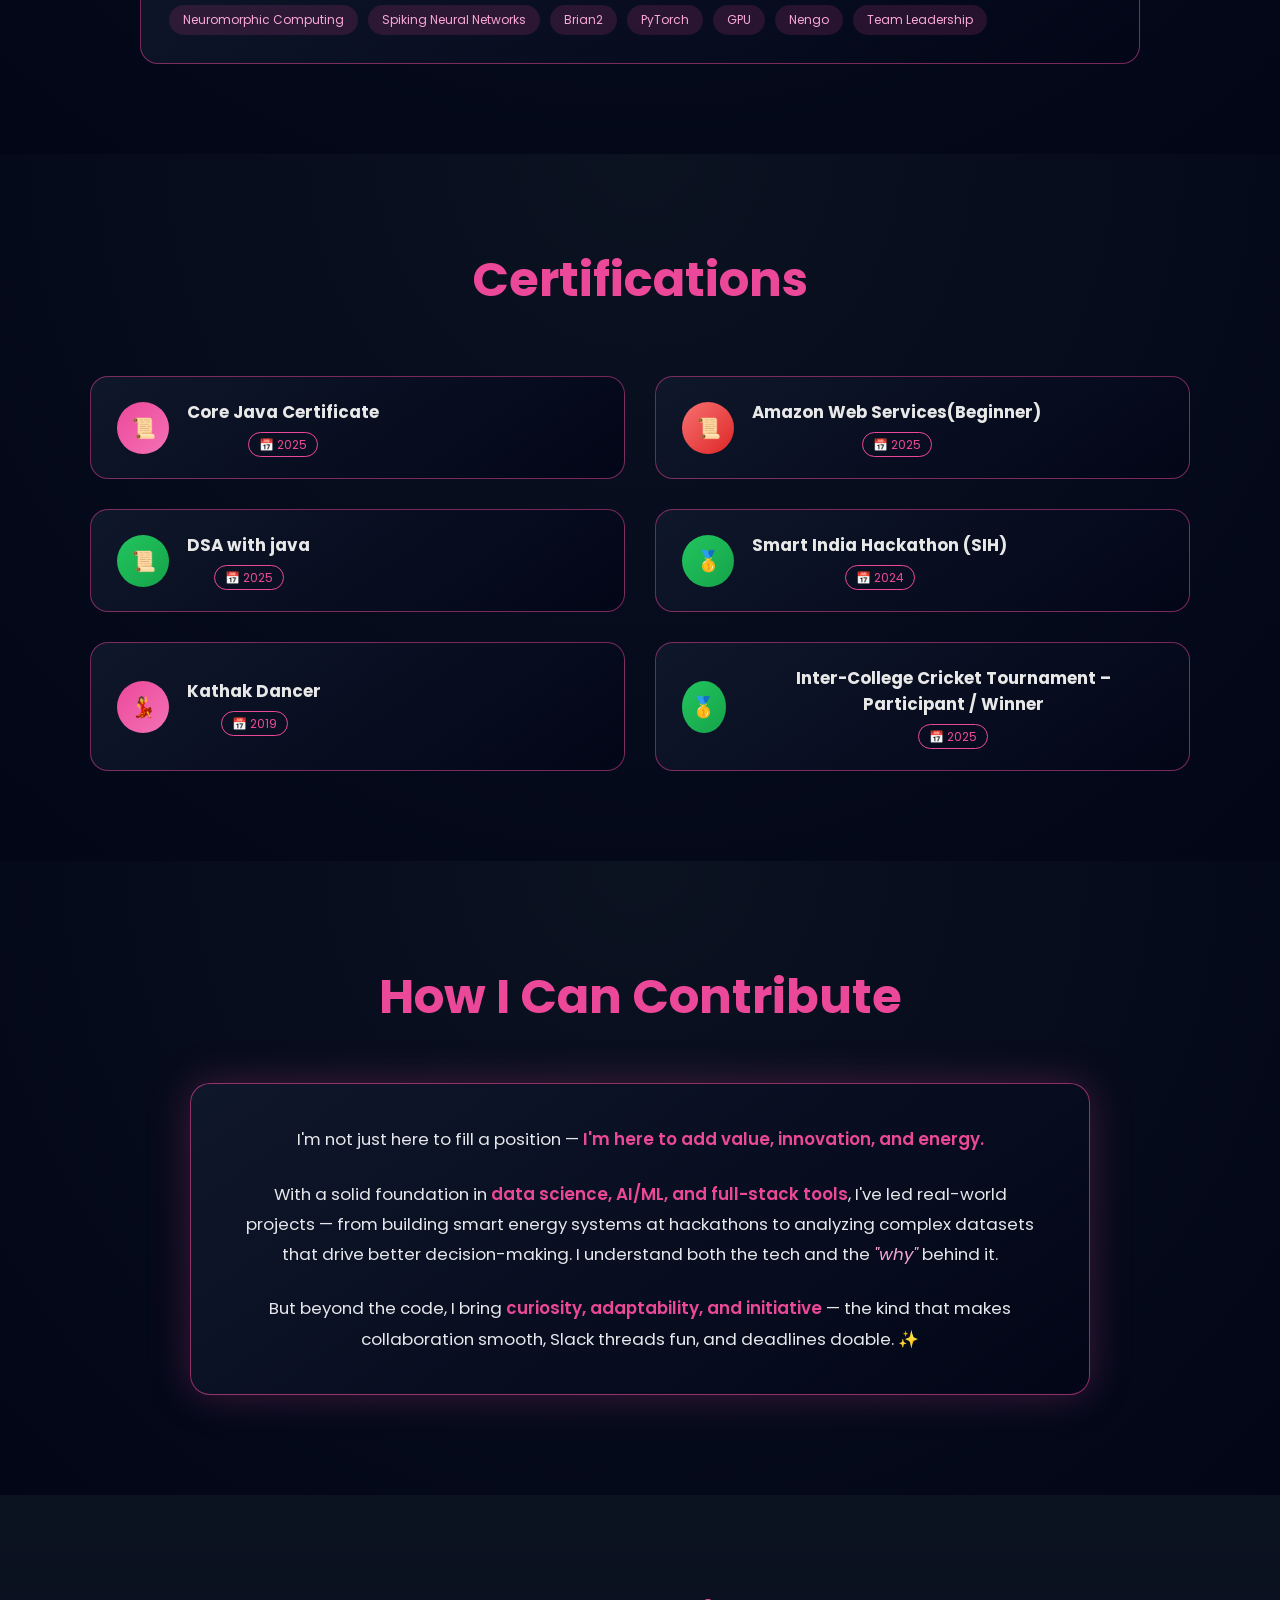
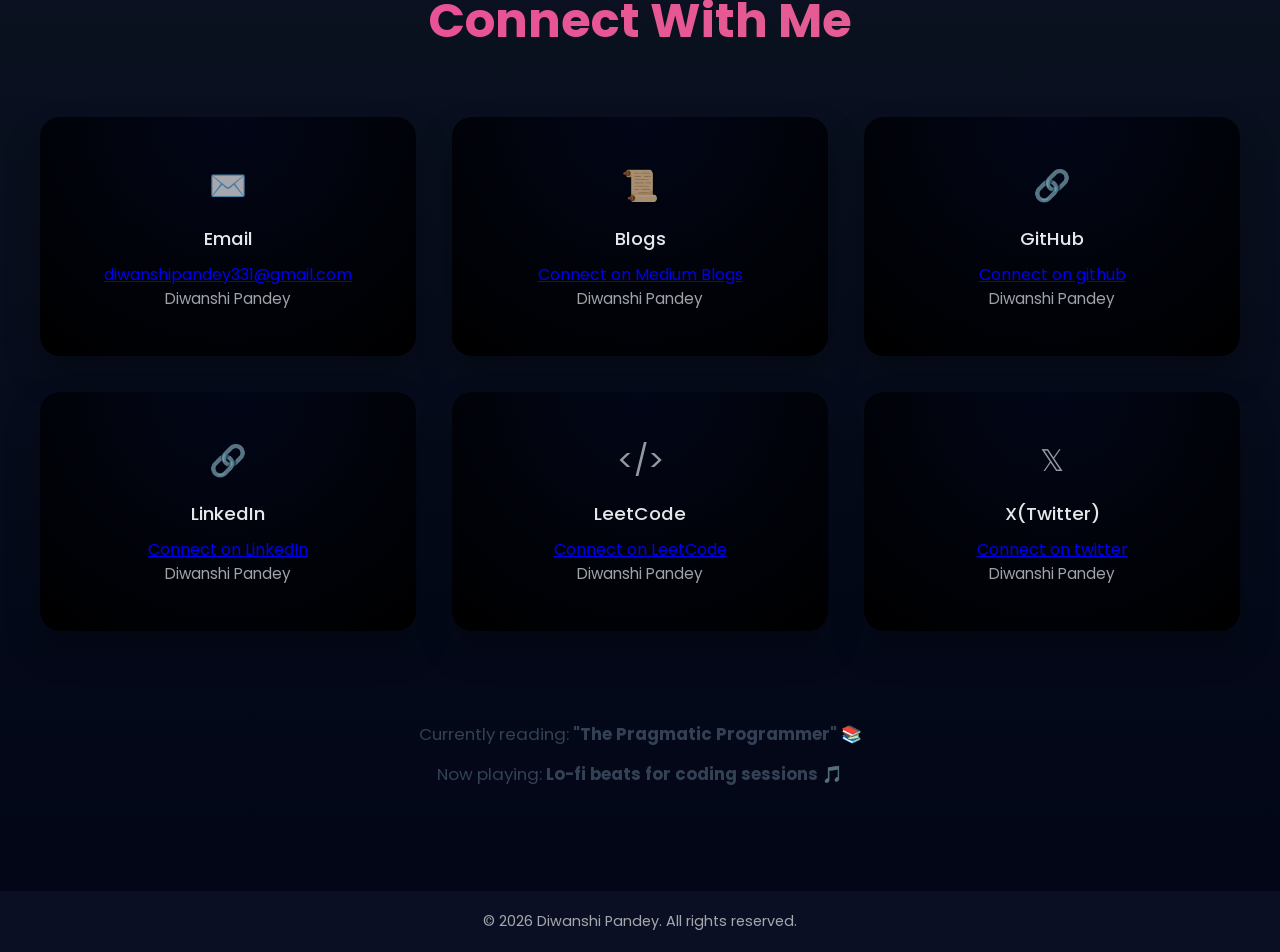
==== commit 06156c00: "changed the resume" ====
--- a/index.html
+++ b/index.html
@@ -17,7 +17,7 @@
     <h1>Diwanshi Pandey</h1>
     <p>AI enthusiast. Code, caffeine, carnatic cafe, curiosity and a bit of chaos 💻☕✨</p>
     <div class="hero-btns">
-      <a href="assets/Diwanshi_Pandey_SDE2026.pdf" download class="btn primary">Download Resume</a>
+      <a href="assets/DiwanshiPandeySDE_2026.pdf" download class="btn primary">Download Resume</a>
       <a href="mailto:diwanshipandey331@gmail.com" download class="btn primary">Hire me</a>
     </div>
 <div class="quote-box">
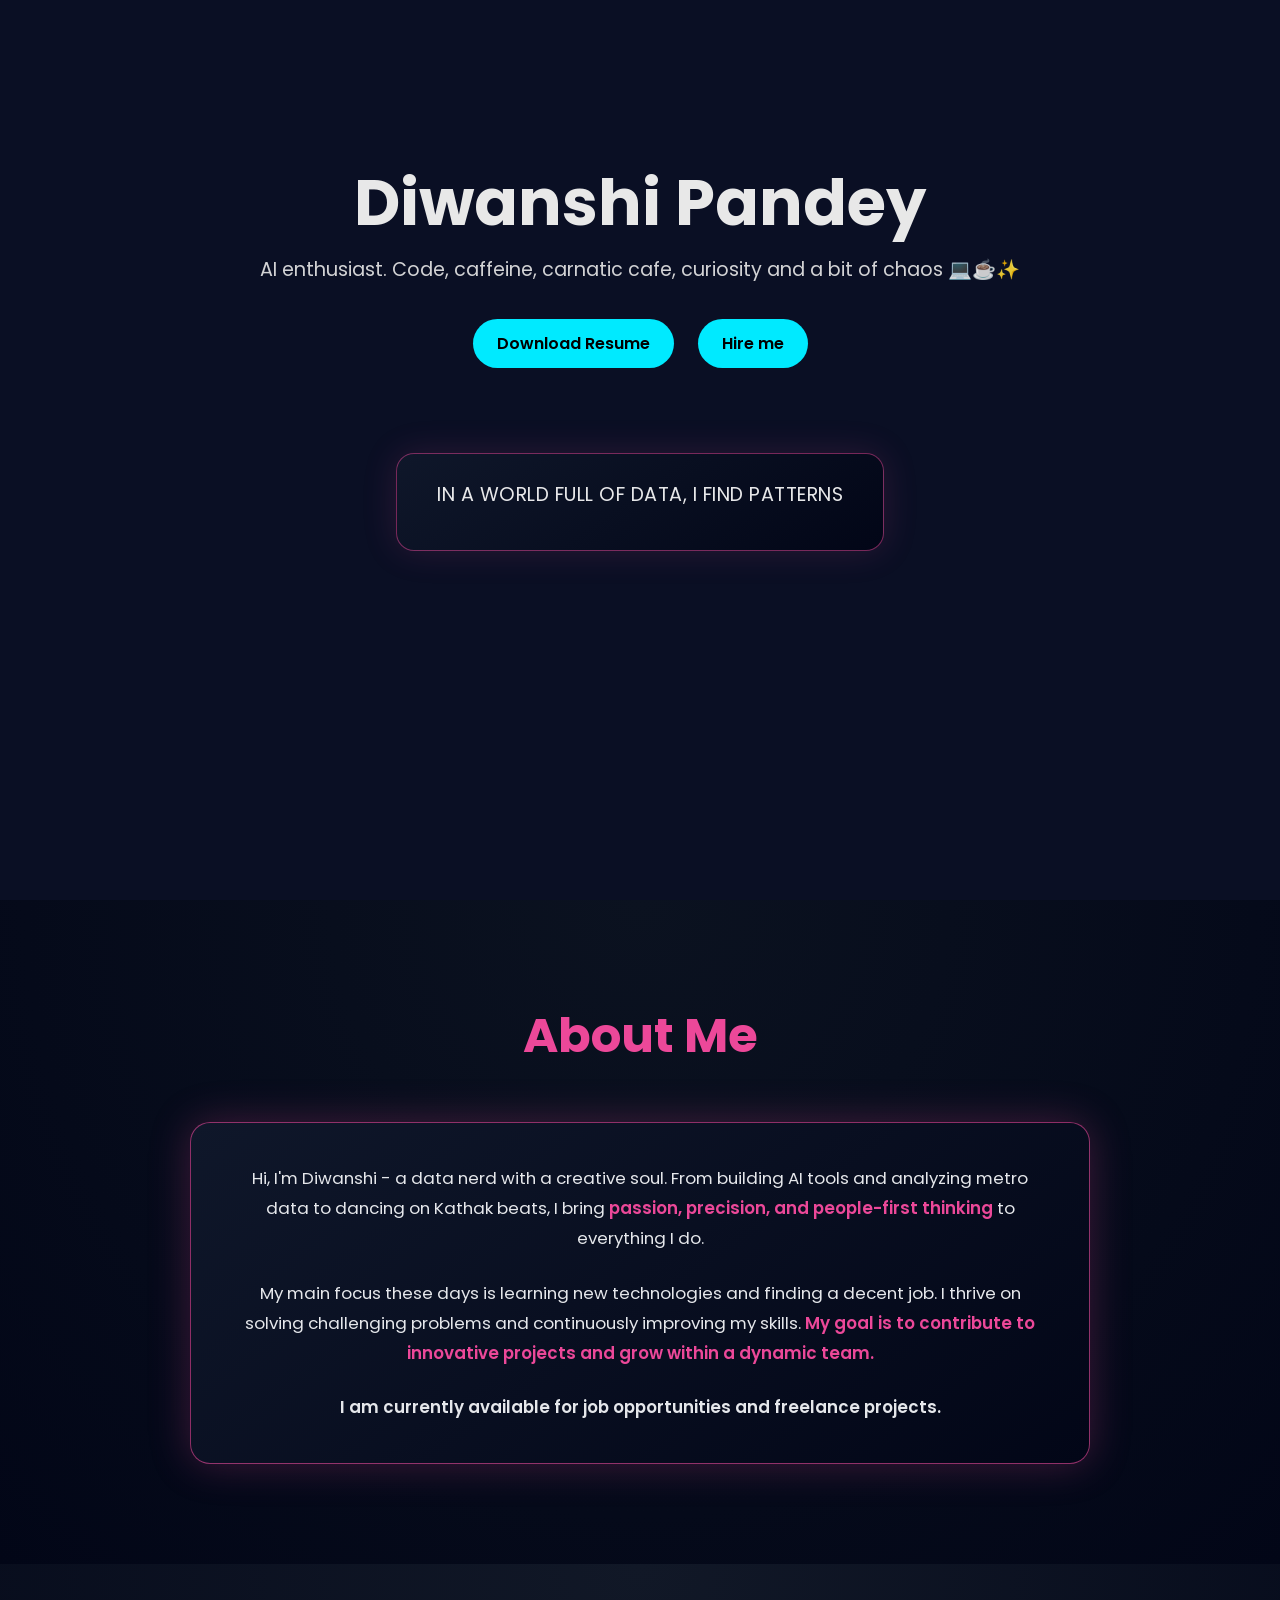
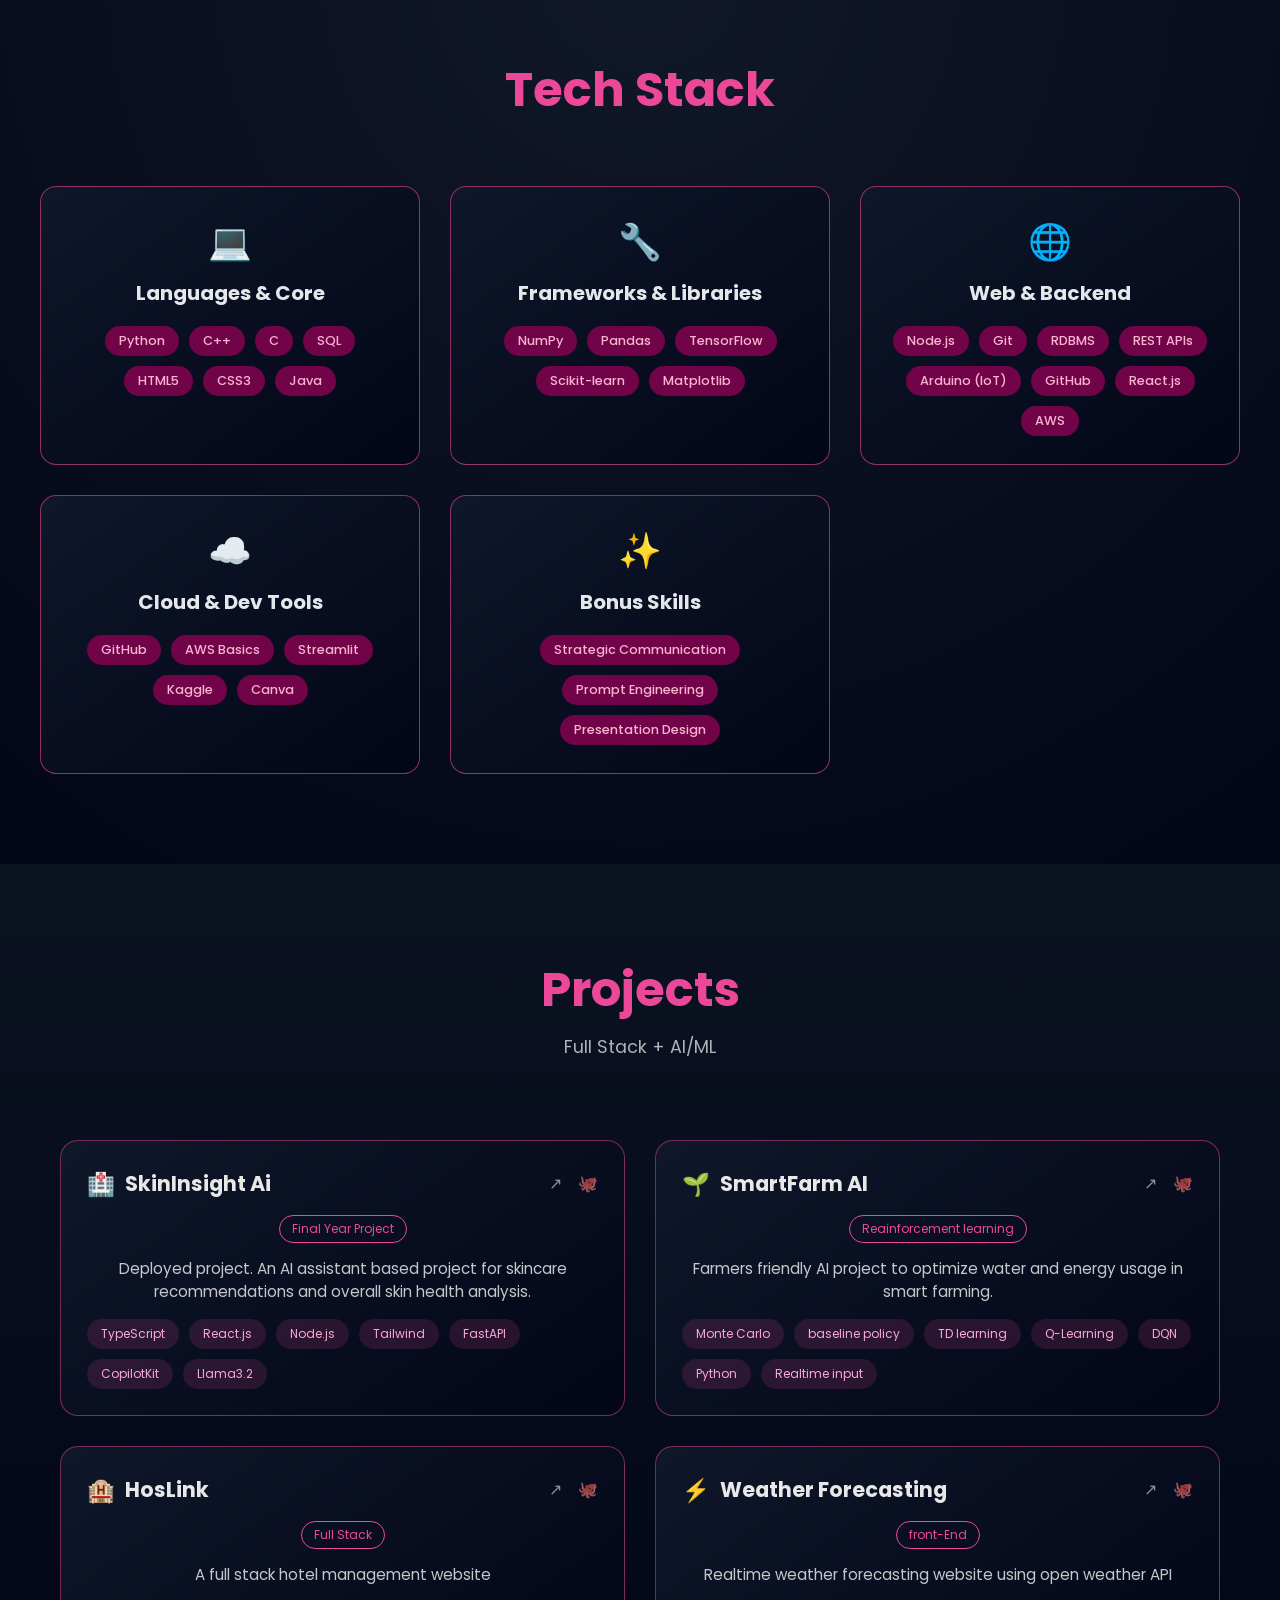
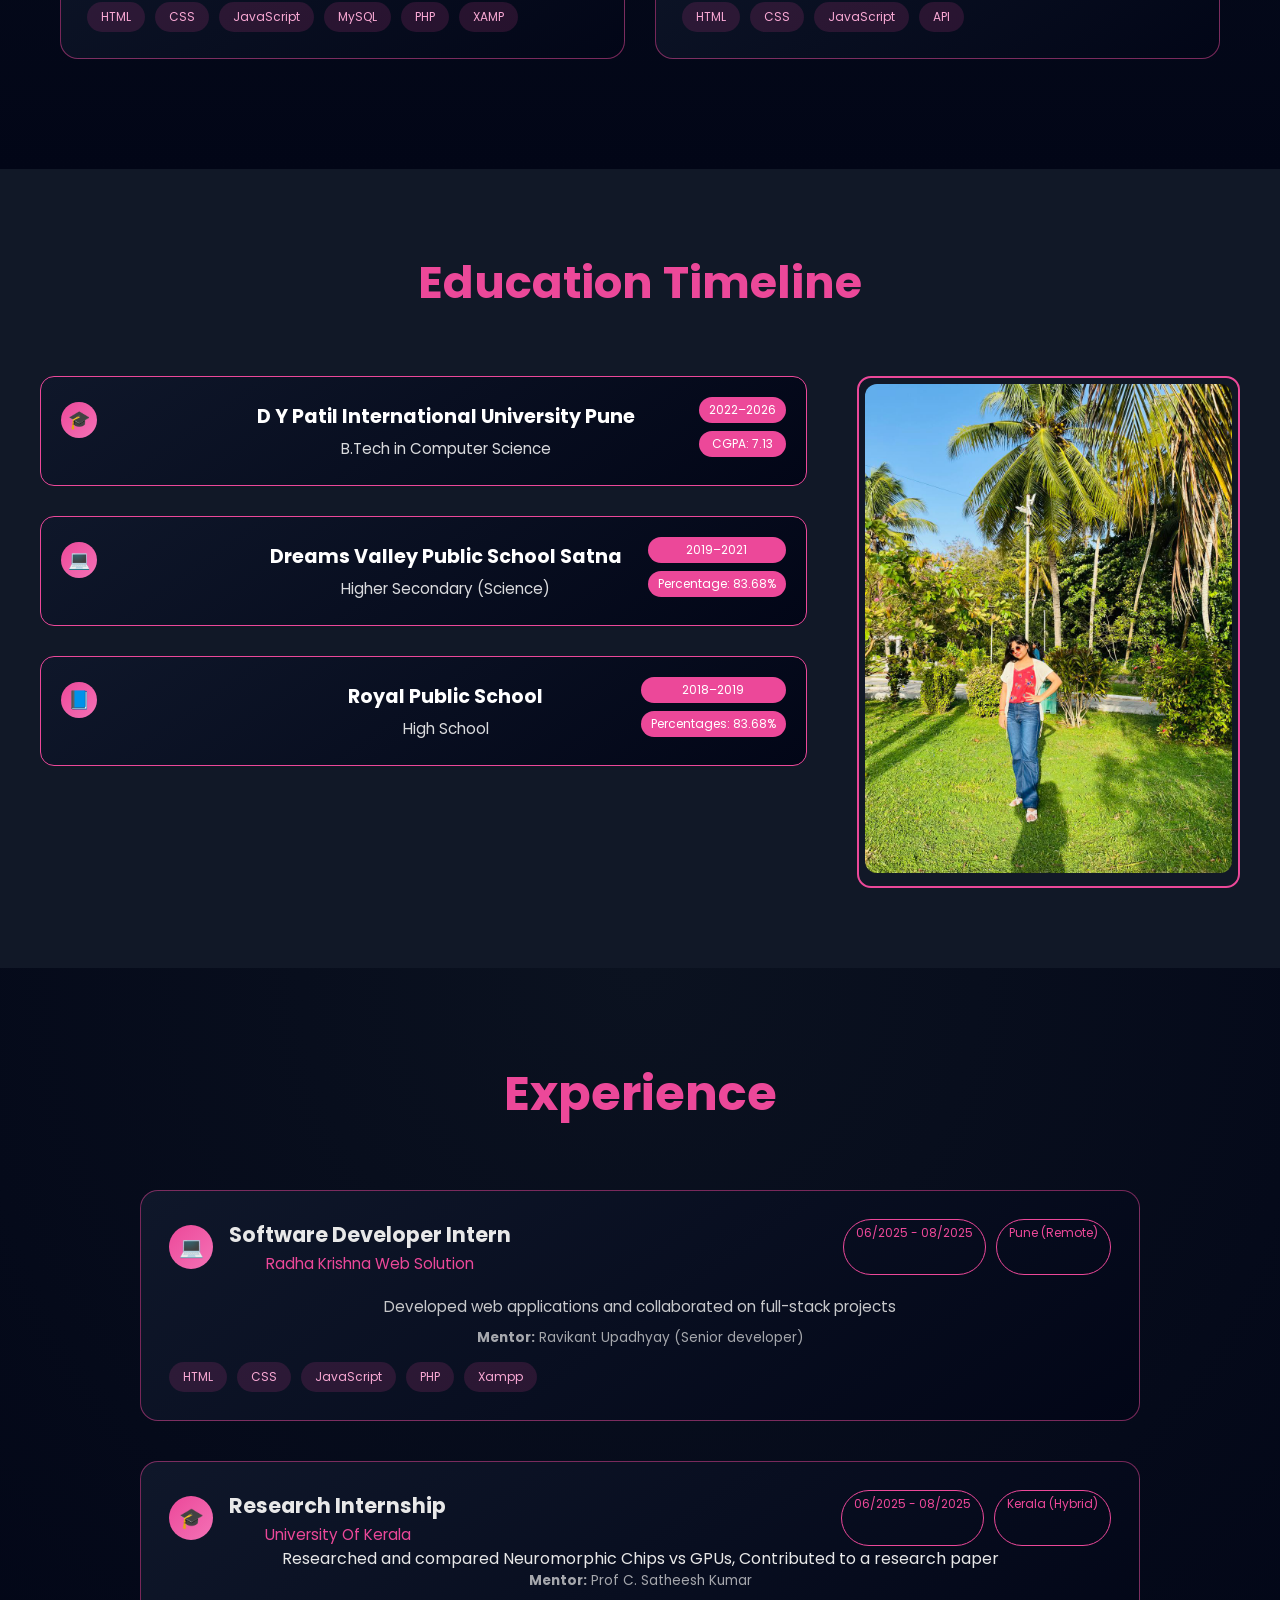
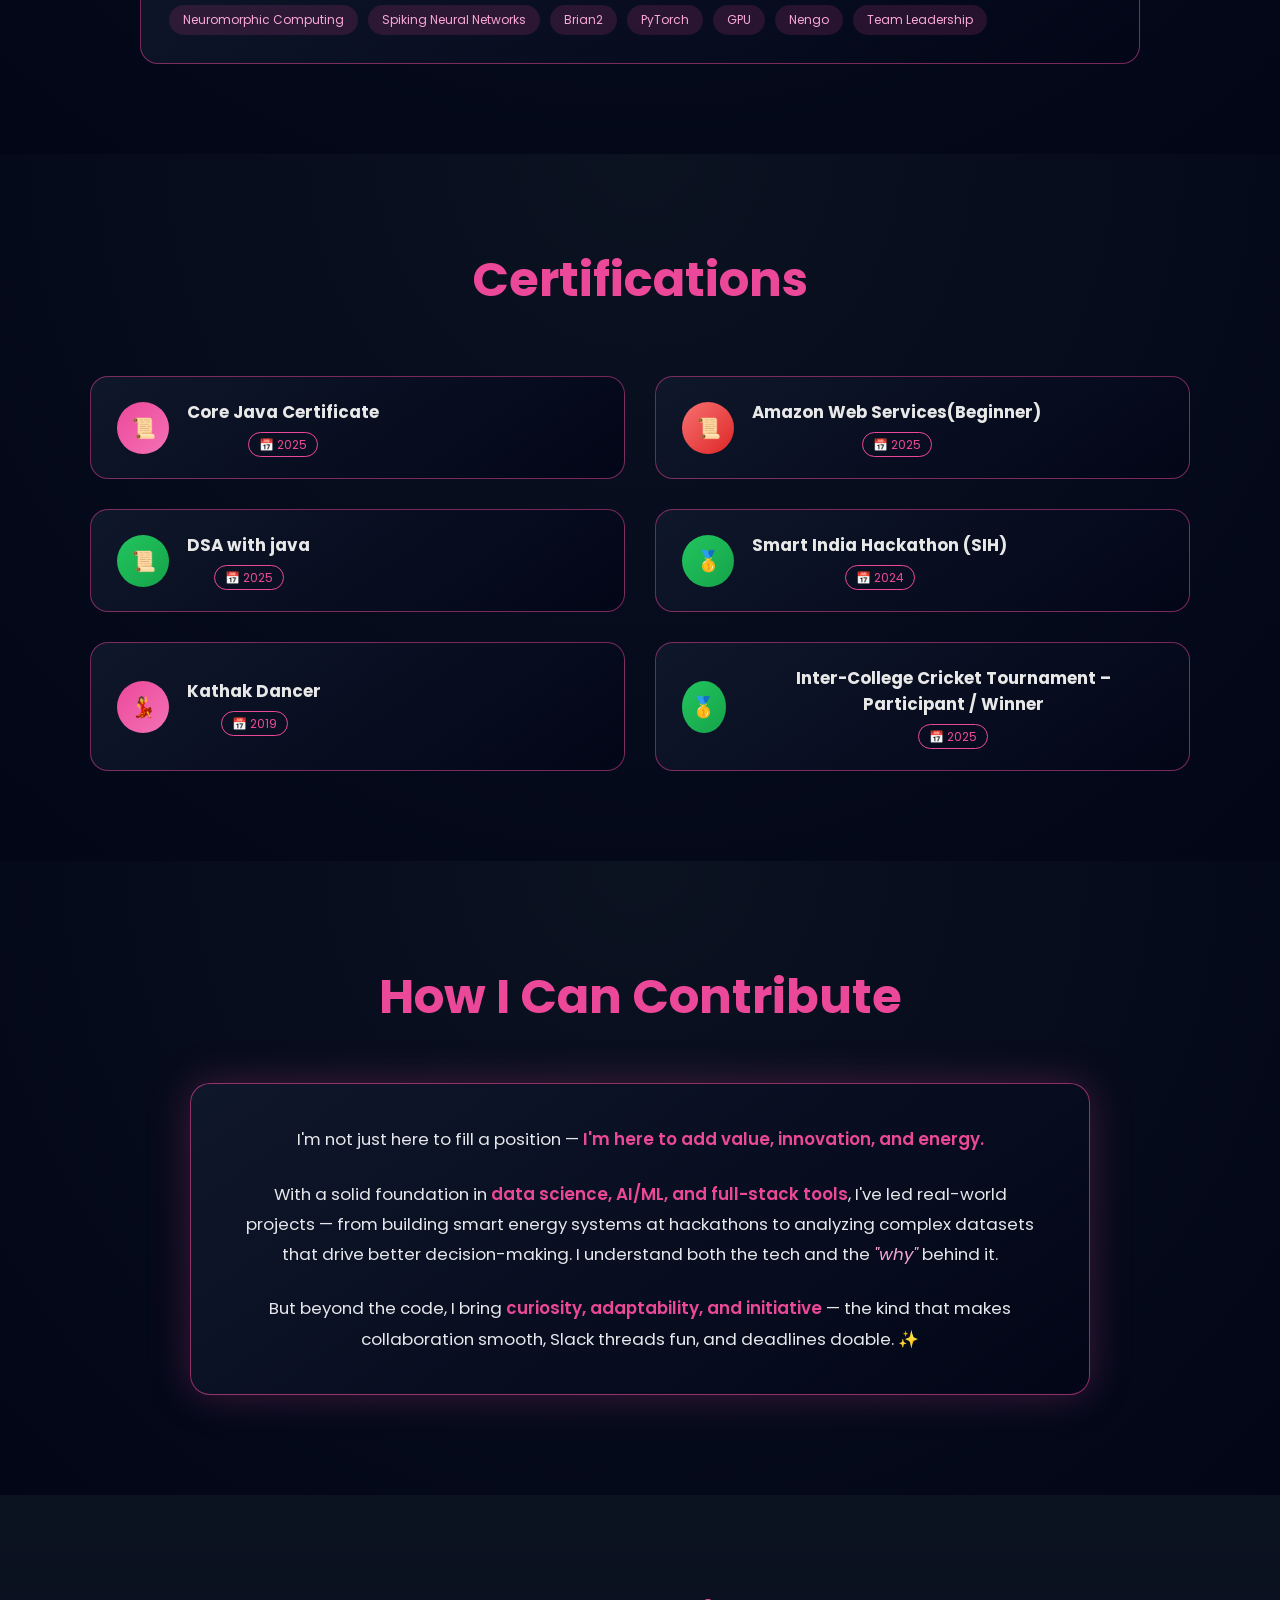
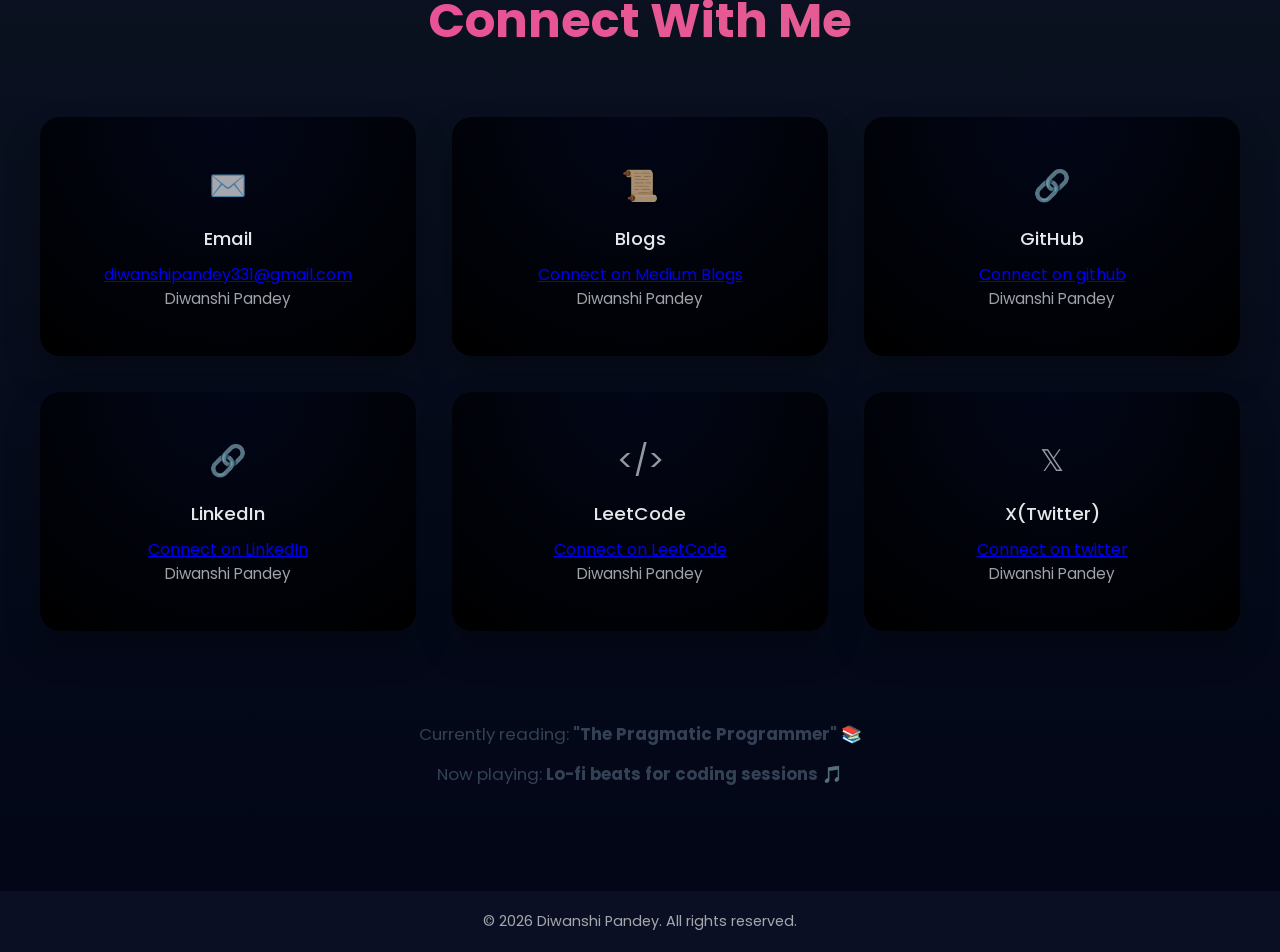
==== commit 418cd19b: "updated the marks" ====
--- a/index.html
+++ b/index.html
@@ -280,7 +280,7 @@
         </div>
         <div class="badges">
           <span>2022–2026</span>
-          <span>CGPA: 7.10</span>
+          <span>CGPA: 7.13</span>
         </div>
       </div>
 
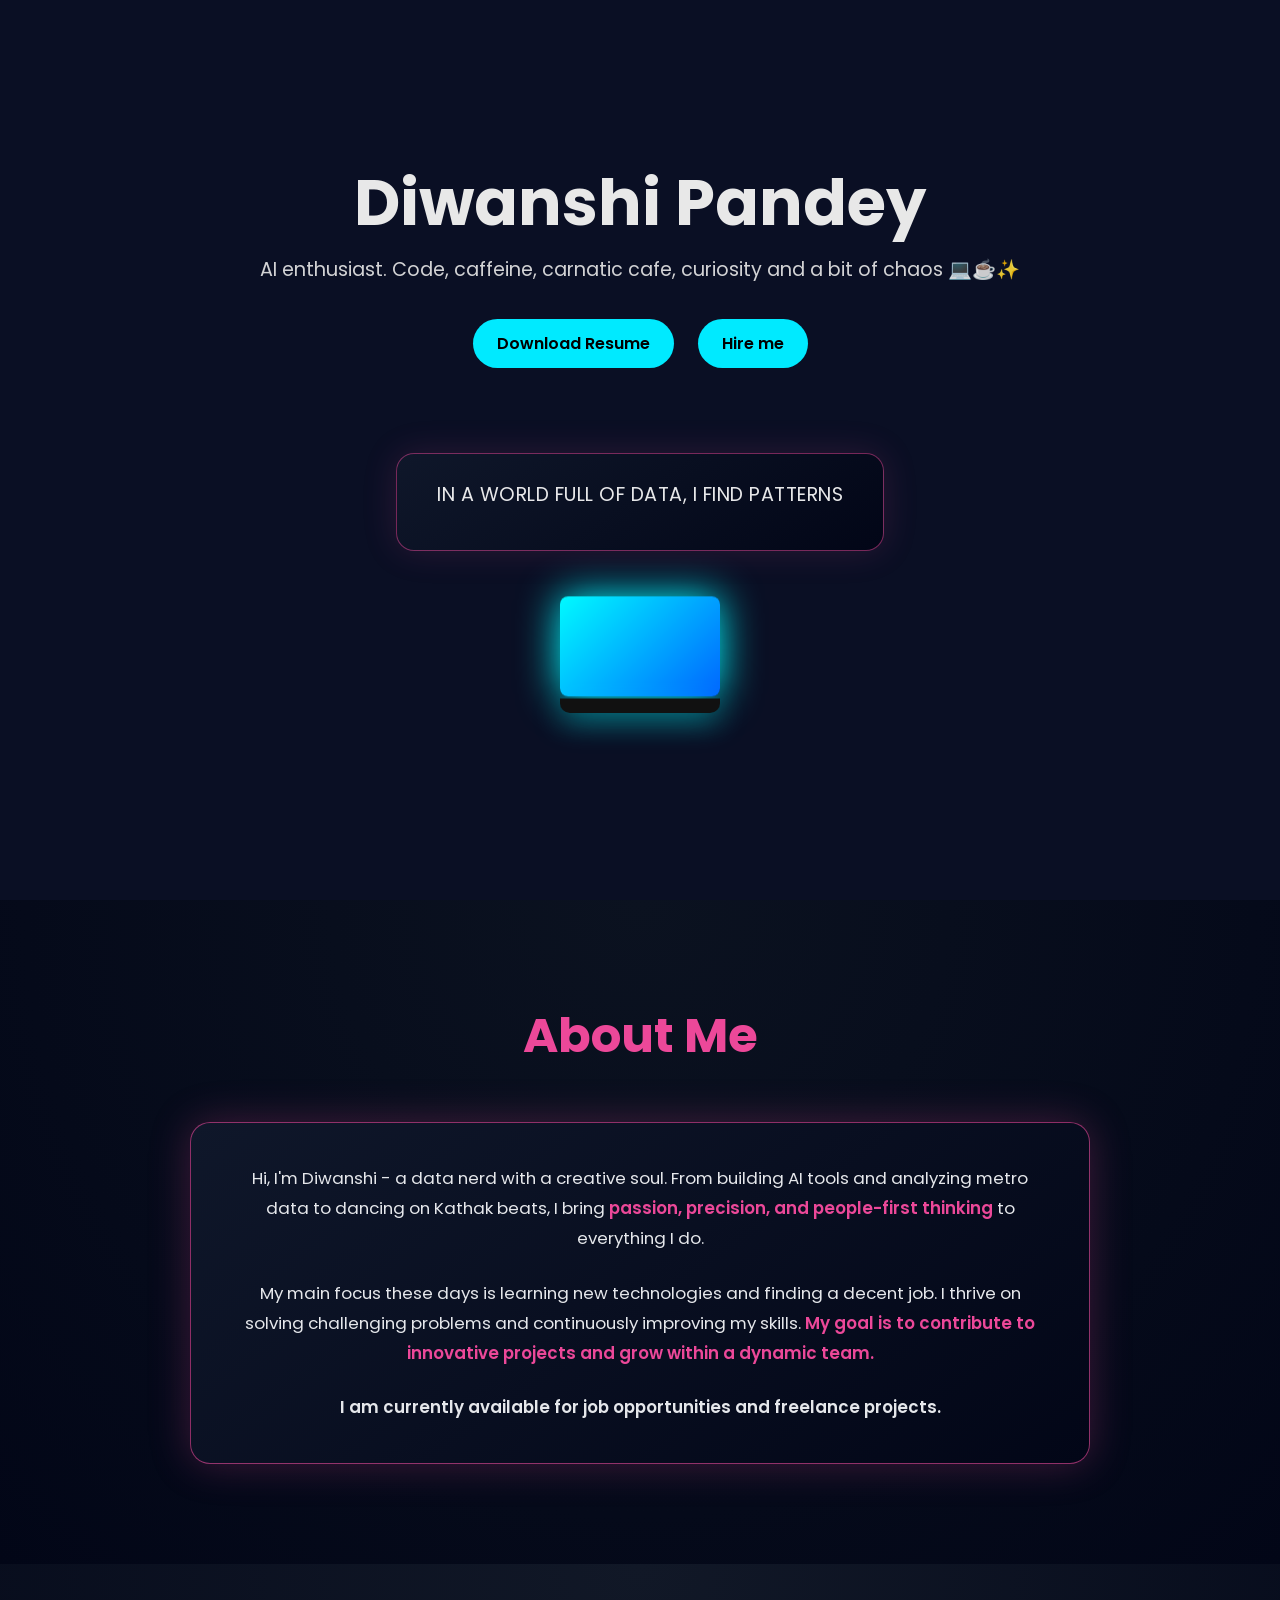
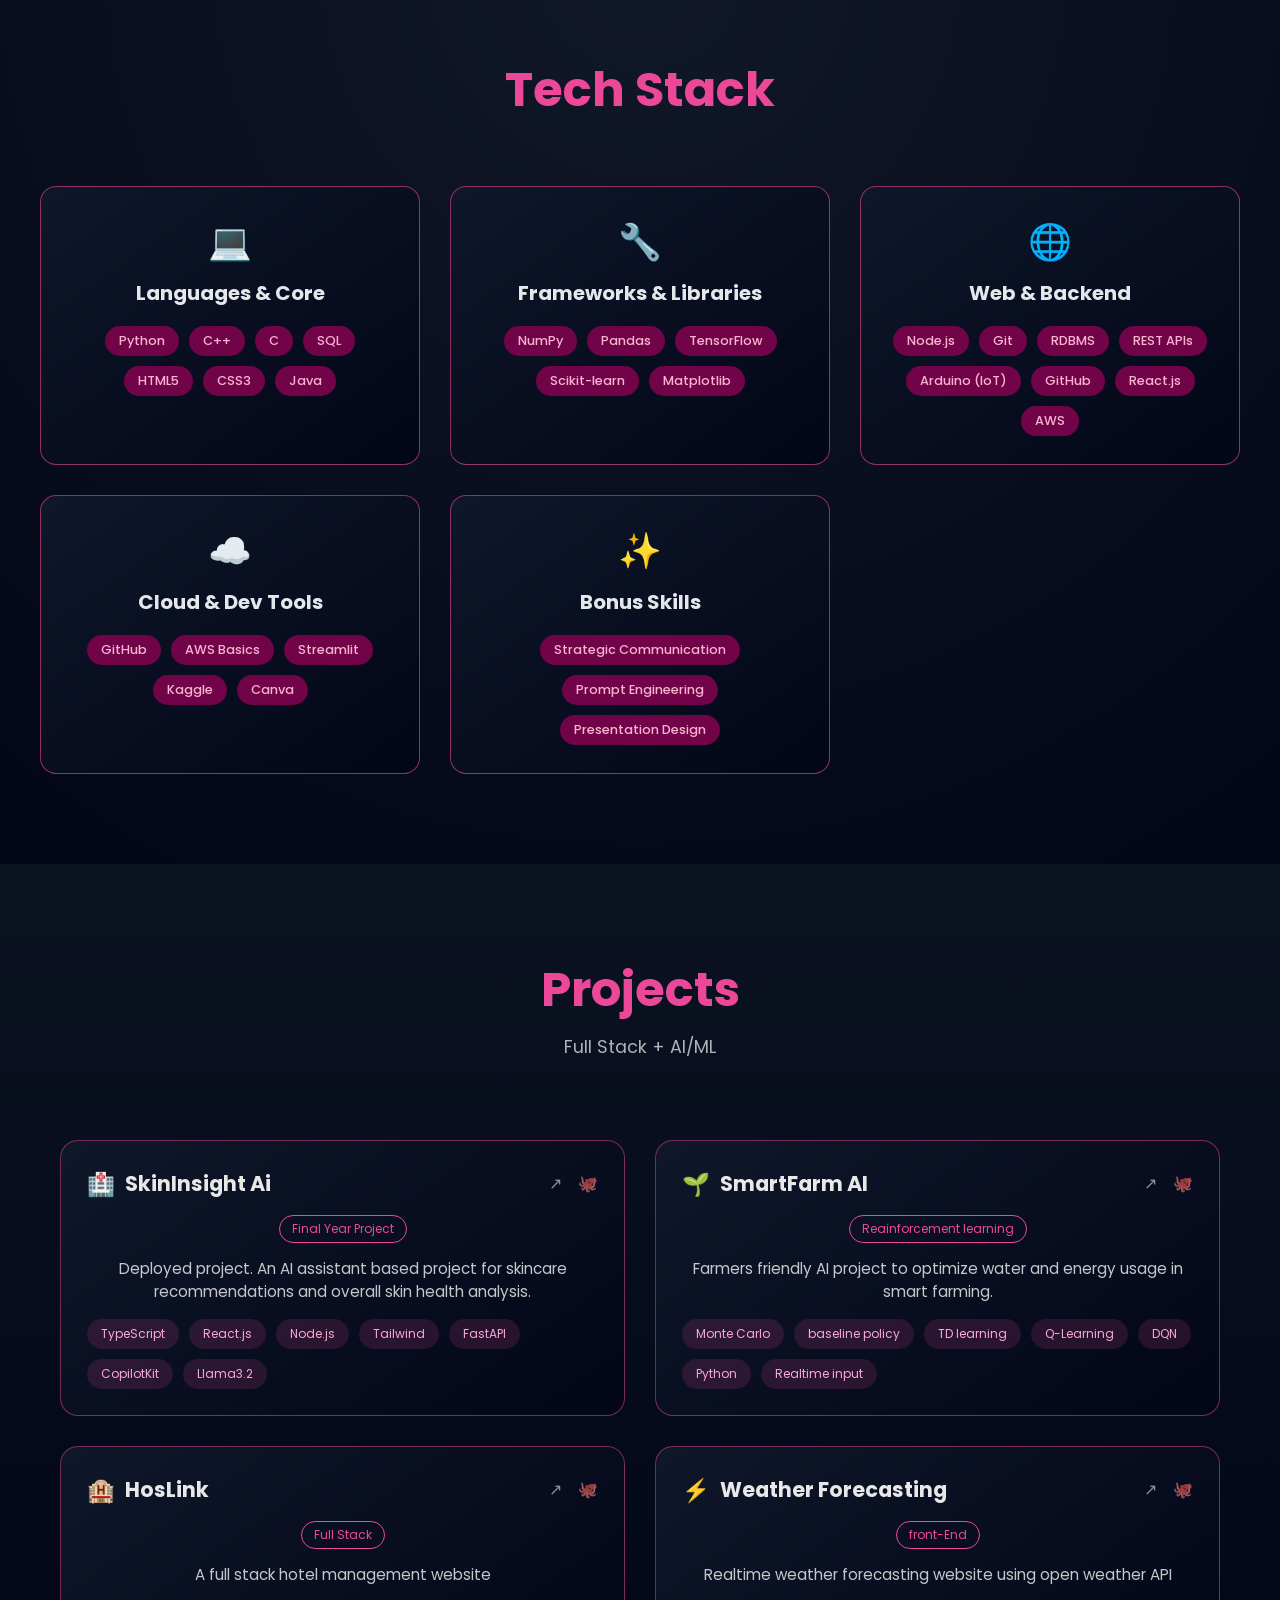
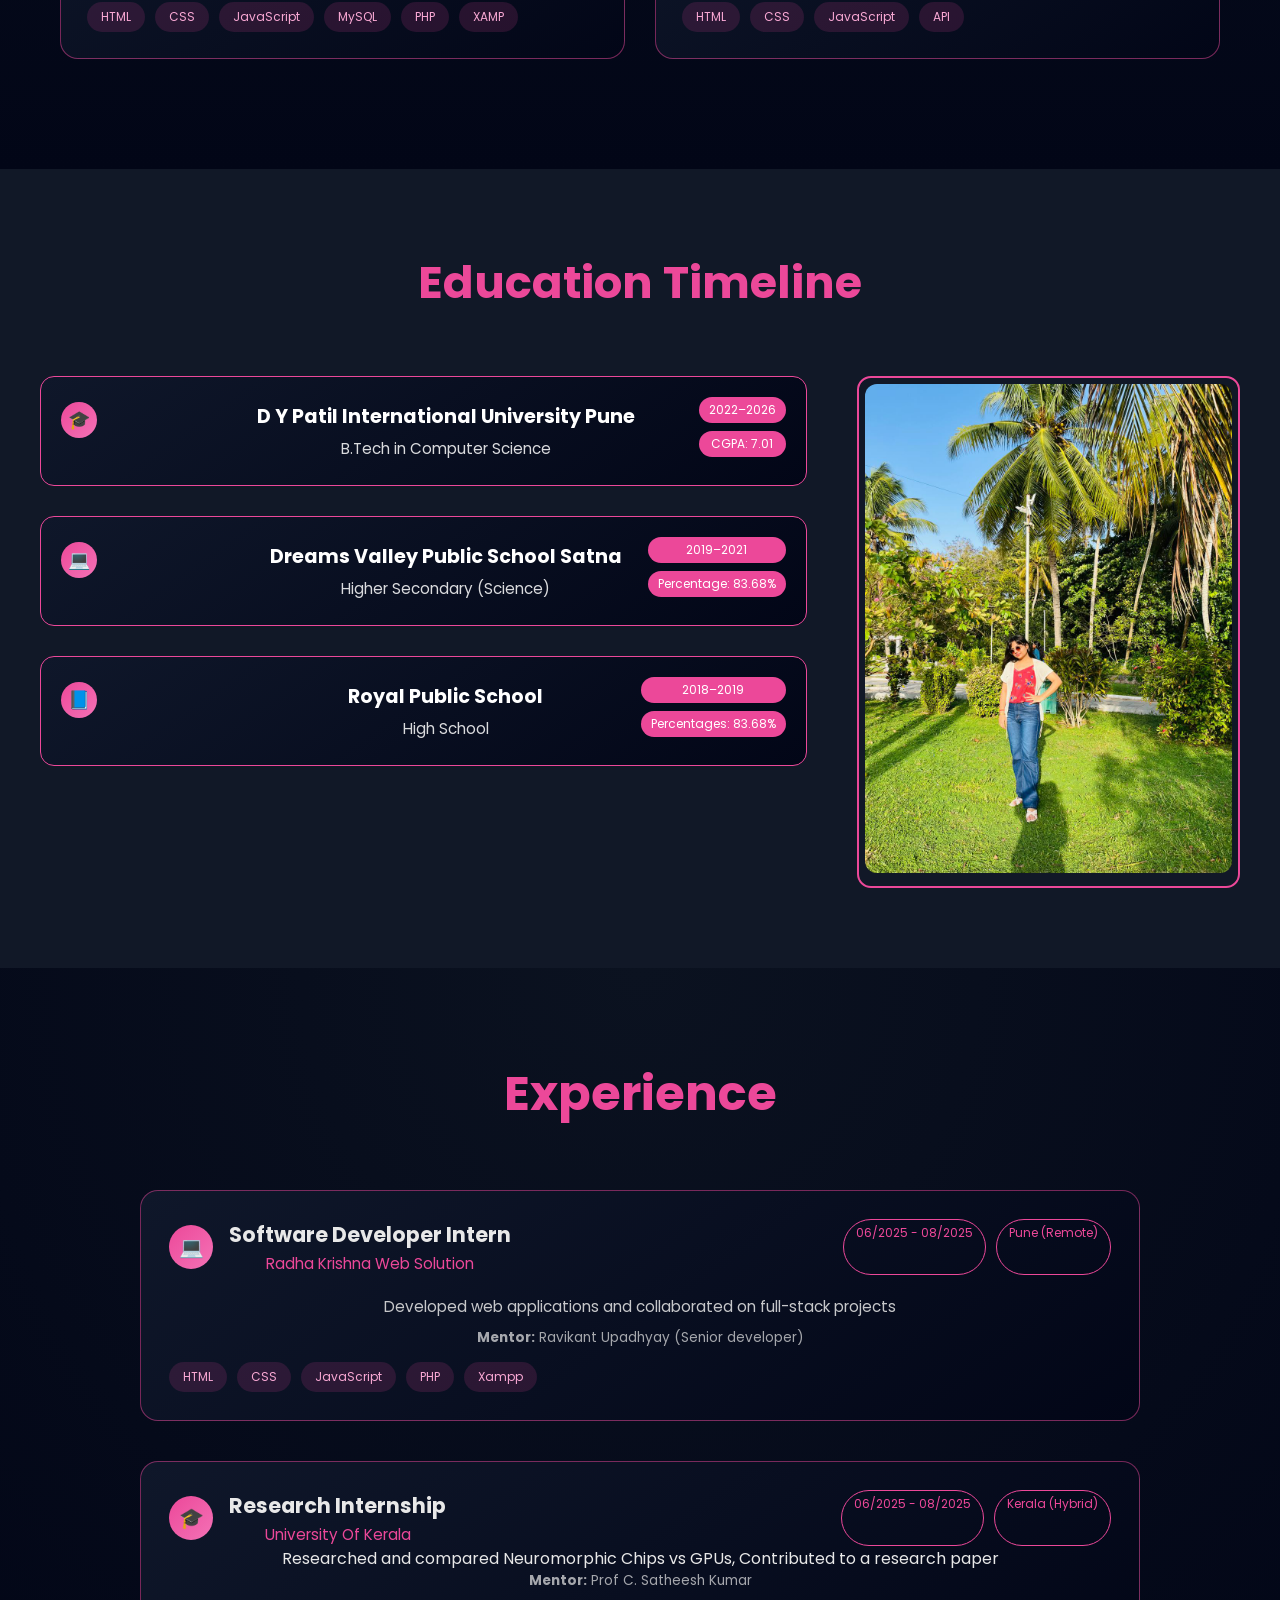
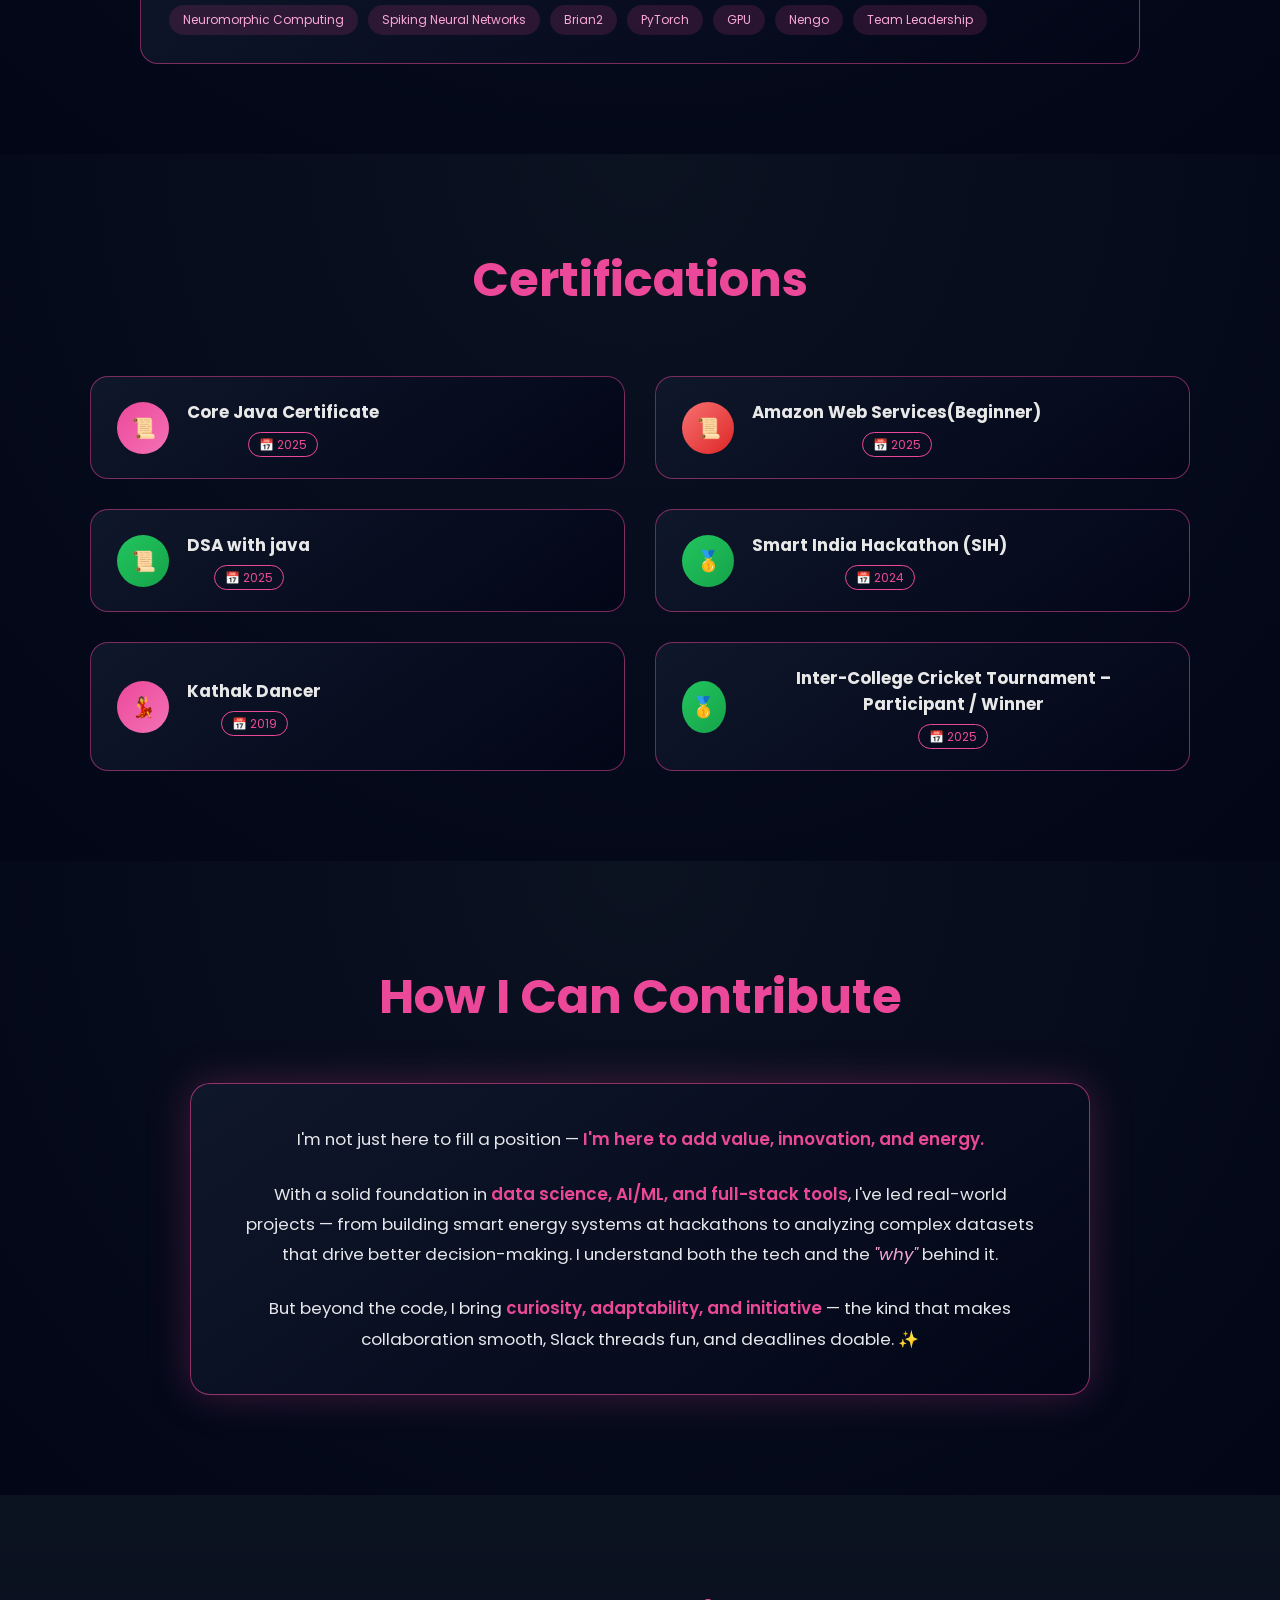
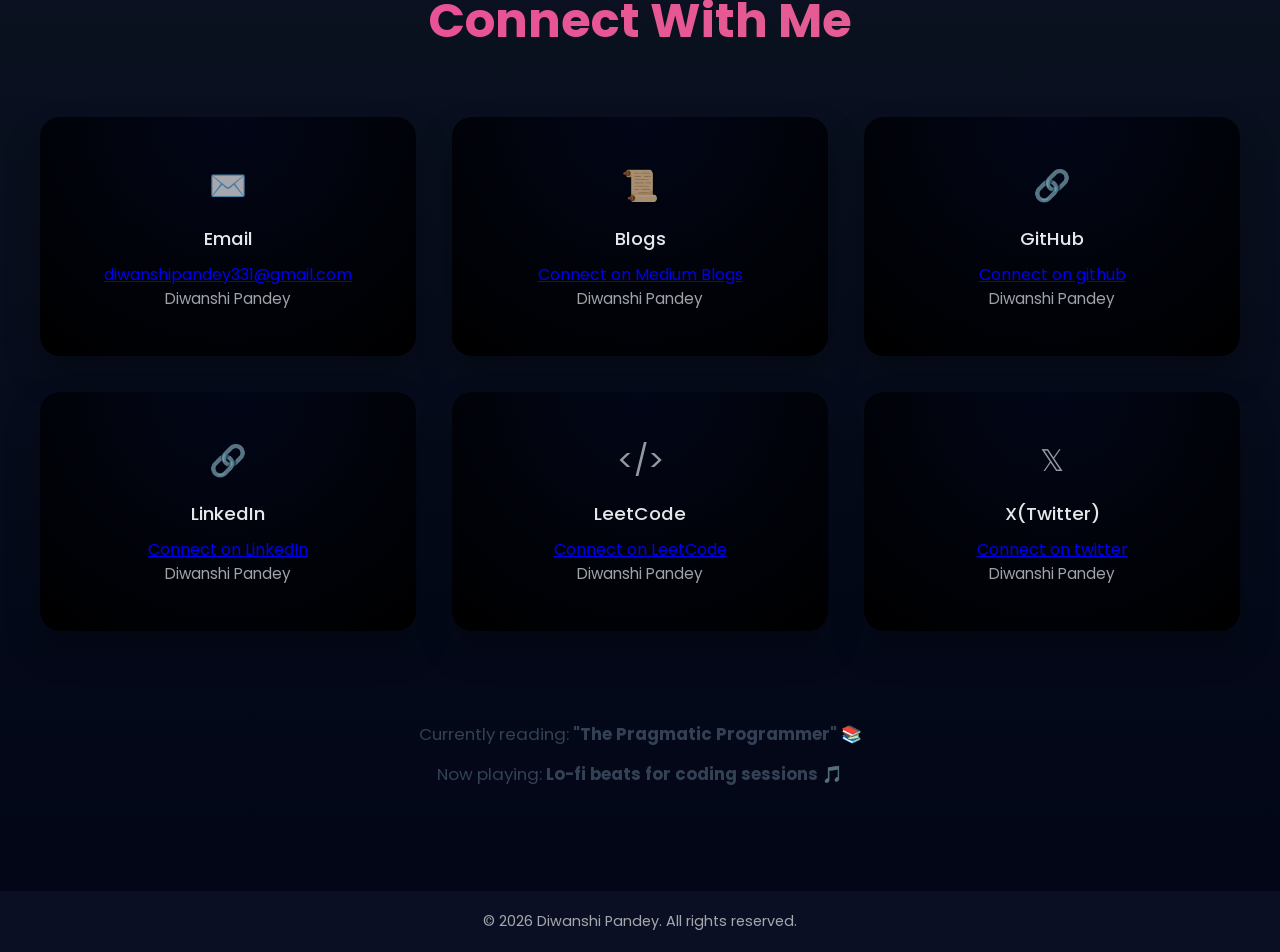
==== commit c29ff72e: "updated" ====
--- a/index.html
+++ b/index.html
@@ -17,7 +17,7 @@
     <h1>Diwanshi Pandey</h1>
     <p>AI enthusiast. Code, caffeine, carnatic cafe, curiosity and a bit of chaos 💻☕✨</p>
     <div class="hero-btns">
-      <a href="assets/DiwanshiPandeySDE_2026.pdf" download class="btn primary">Download Resume</a>
+      <a href="assets/DiwanshiPandeySDE_26.pdf" download class="btn primary">Download Resume</a>
       <a href="mailto:diwanshipandey331@gmail.com" download class="btn primary">Hire me</a>
     </div>
 <div class="quote-box">
@@ -280,7 +280,7 @@
         </div>
         <div class="badges">
           <span>2022–2026</span>
-          <span>CGPA: 7.13</span>
+          <span>CGPA: 7.01</span>
         </div>
       </div>
 
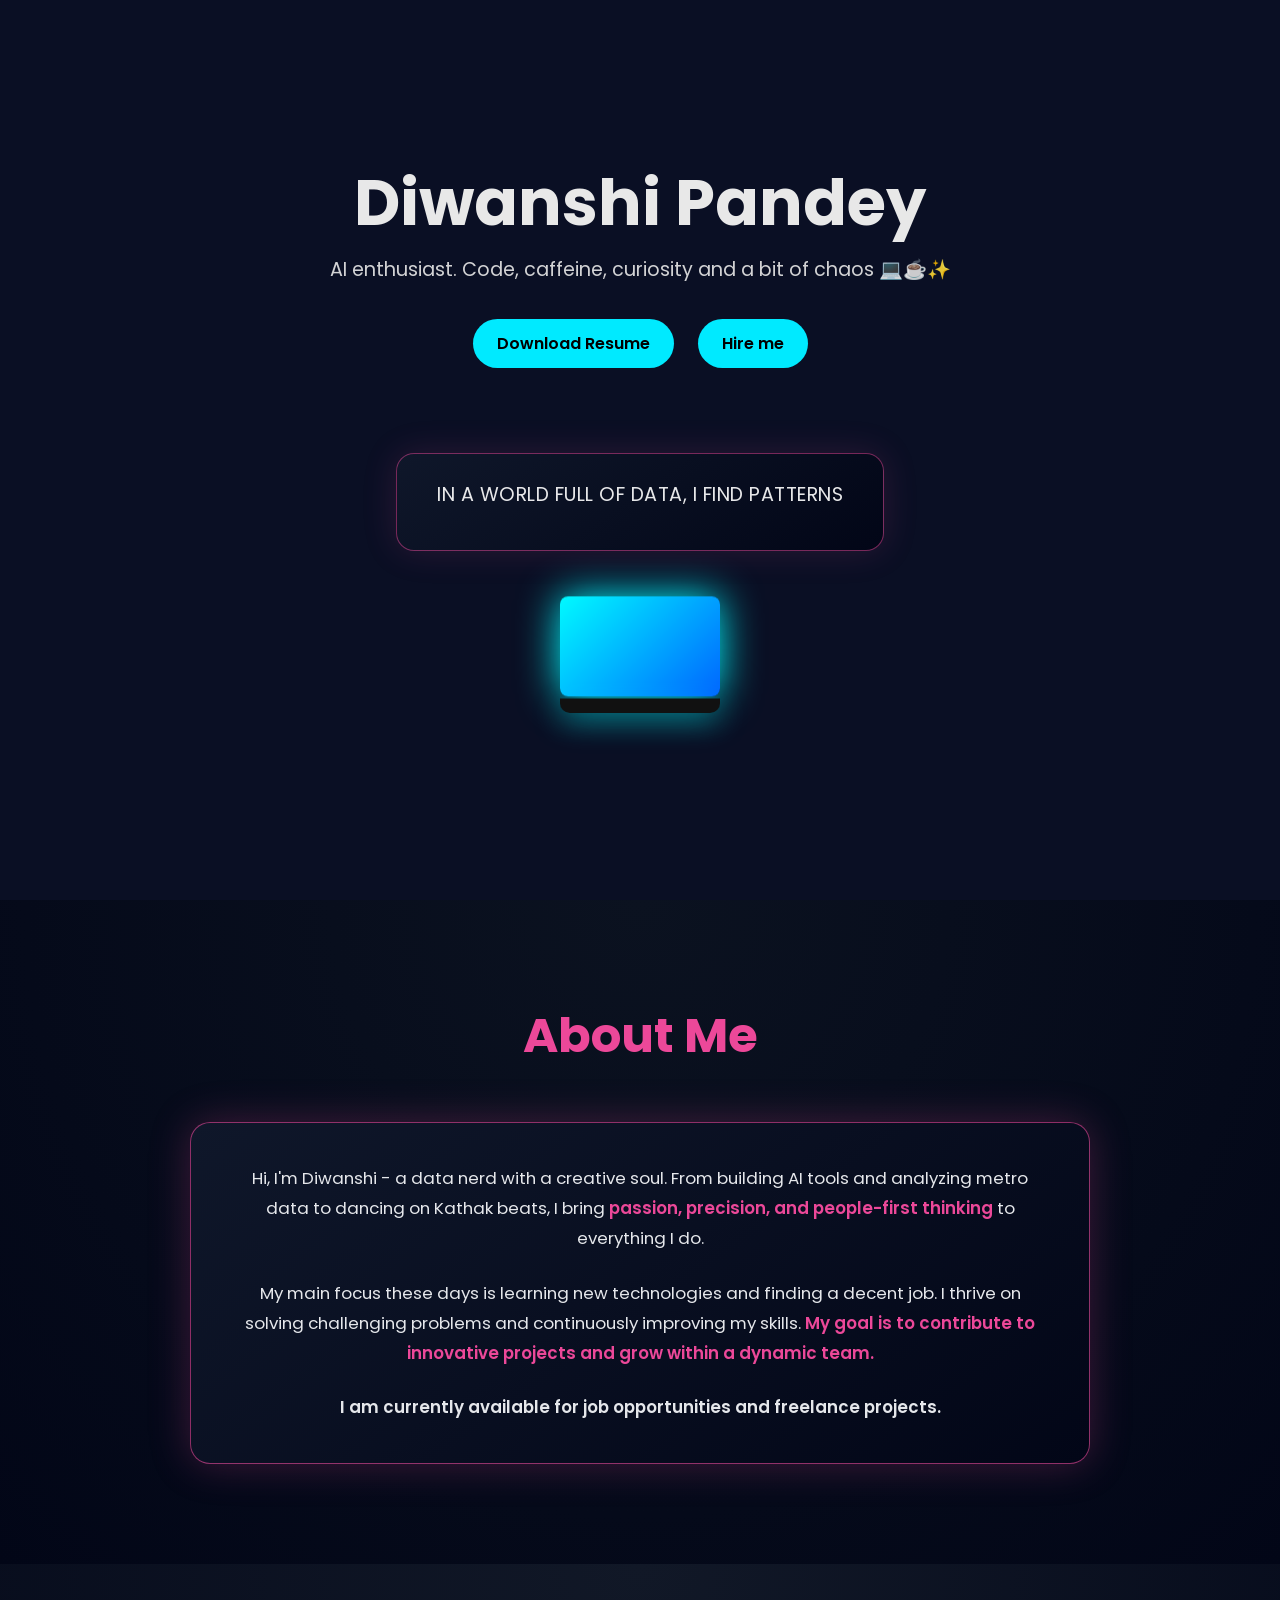
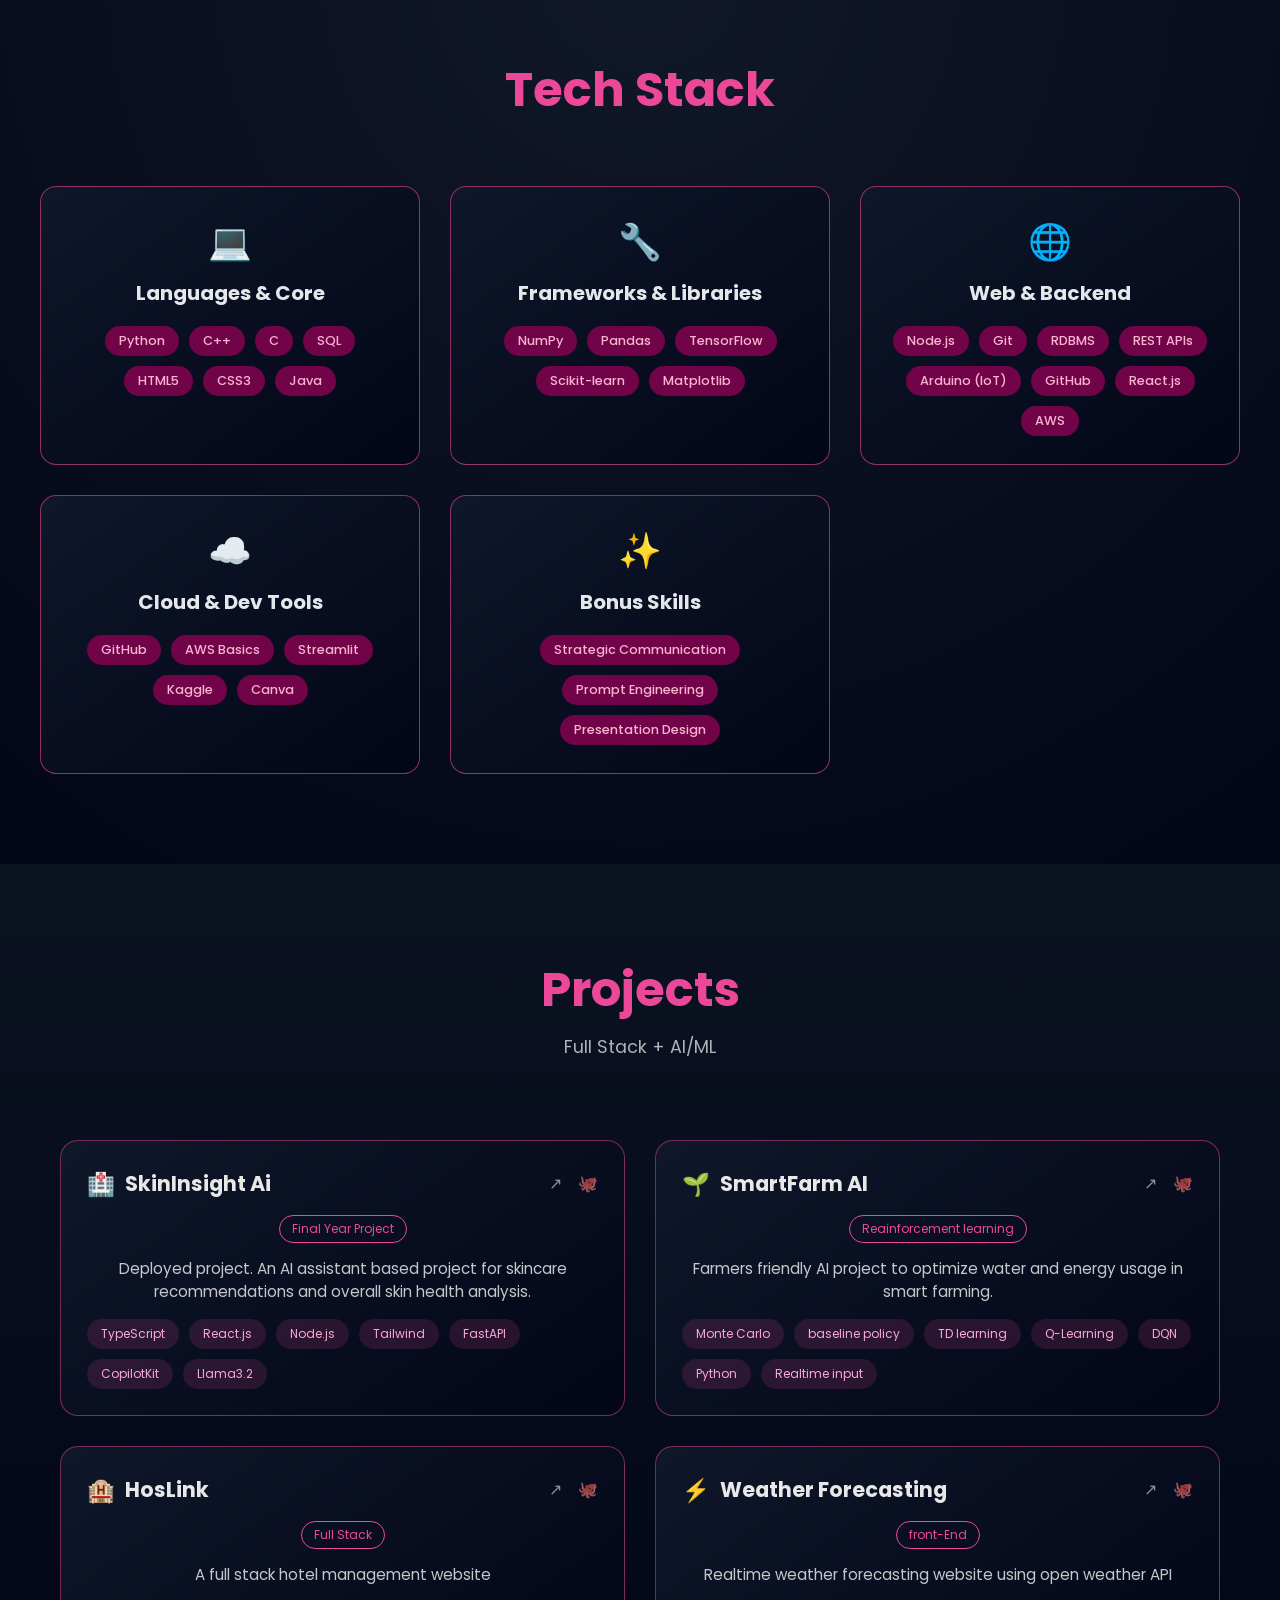
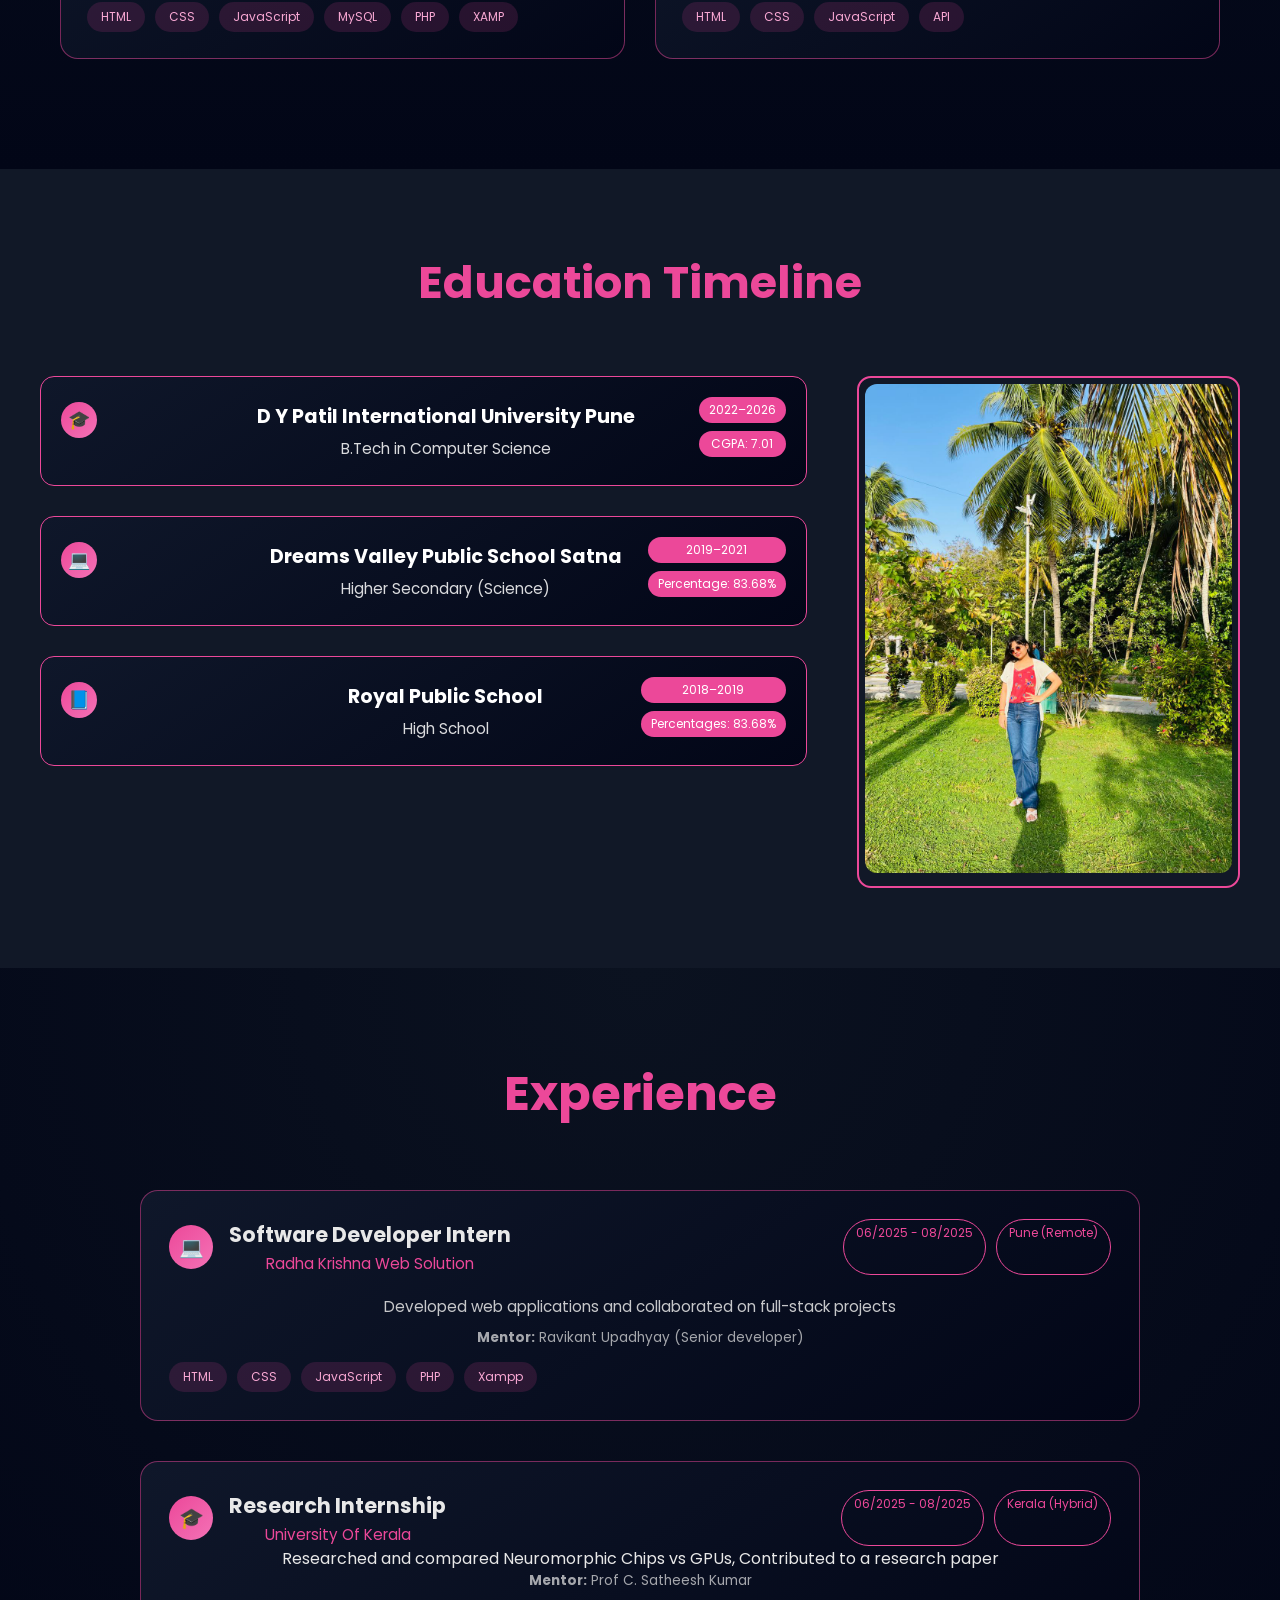
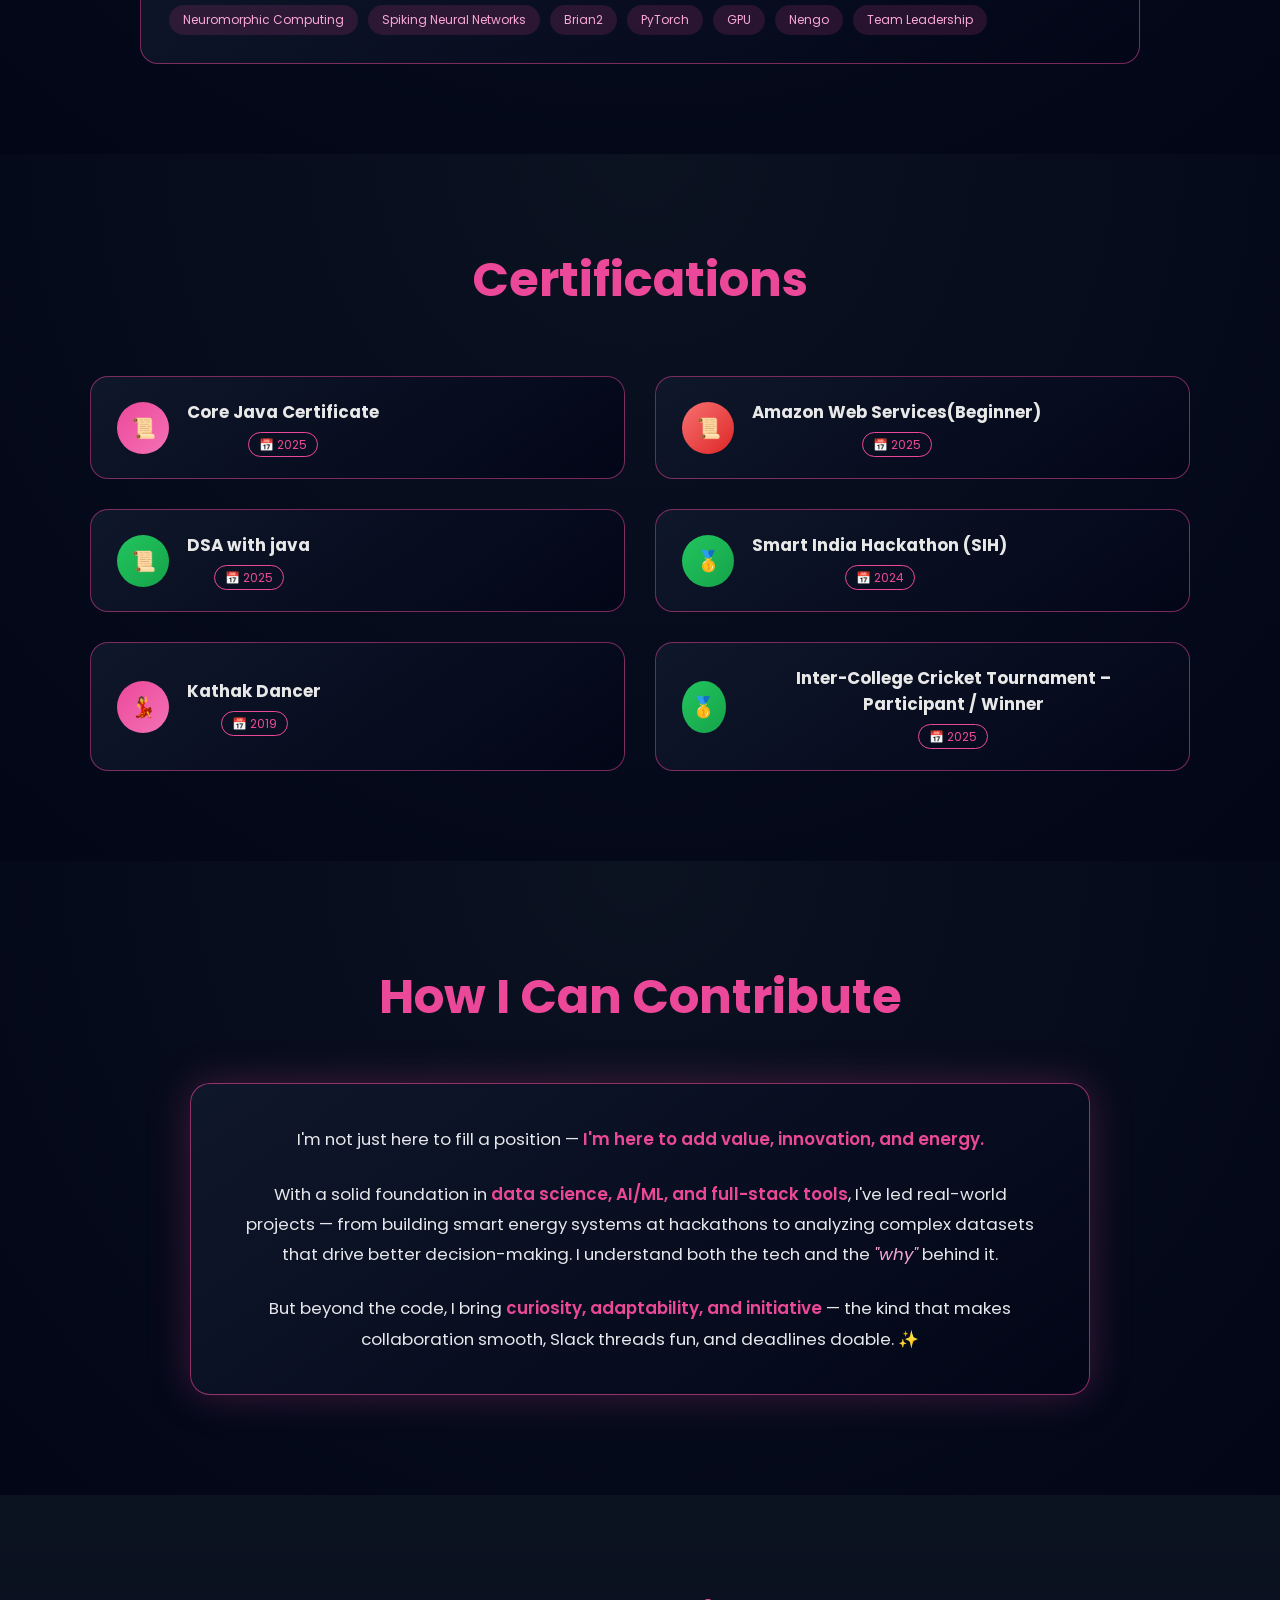
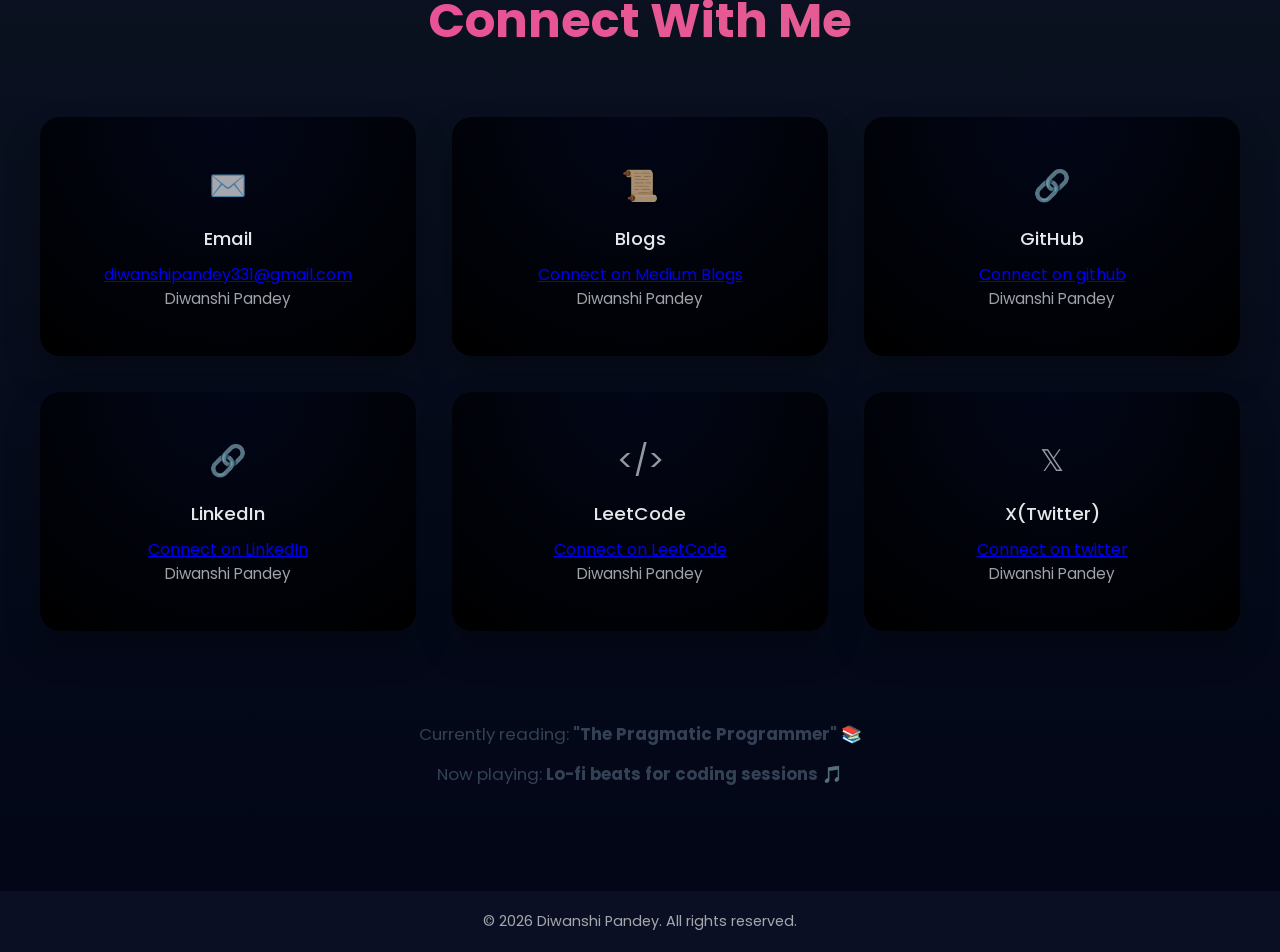
==== commit 77bcfa60: "Updated portfolio" ====
--- a/index.html
+++ b/index.html
@@ -15,9 +15,9 @@
   <section class="hero">
     
     <h1>Diwanshi Pandey</h1>
-    <p>AI enthusiast. Code, caffeine, carnatic cafe, curiosity and a bit of chaos 💻☕✨</p>
+    <p>AI enthusiast. Code, caffeine, curiosity and a bit of chaos 💻☕✨</p>
     <div class="hero-btns">
-      <a href="assets/DiwanshiPandeySDE_26.pdf" download class="btn primary">Download Resume</a>
+      <a href="assets/Diwanshi_Pandey_SDE1_26.pdf" download class="btn primary">Download Resume</a>
       <a href="mailto:diwanshipandey331@gmail.com" download class="btn primary">Hire me</a>
     </div>
 <div class="quote-box">
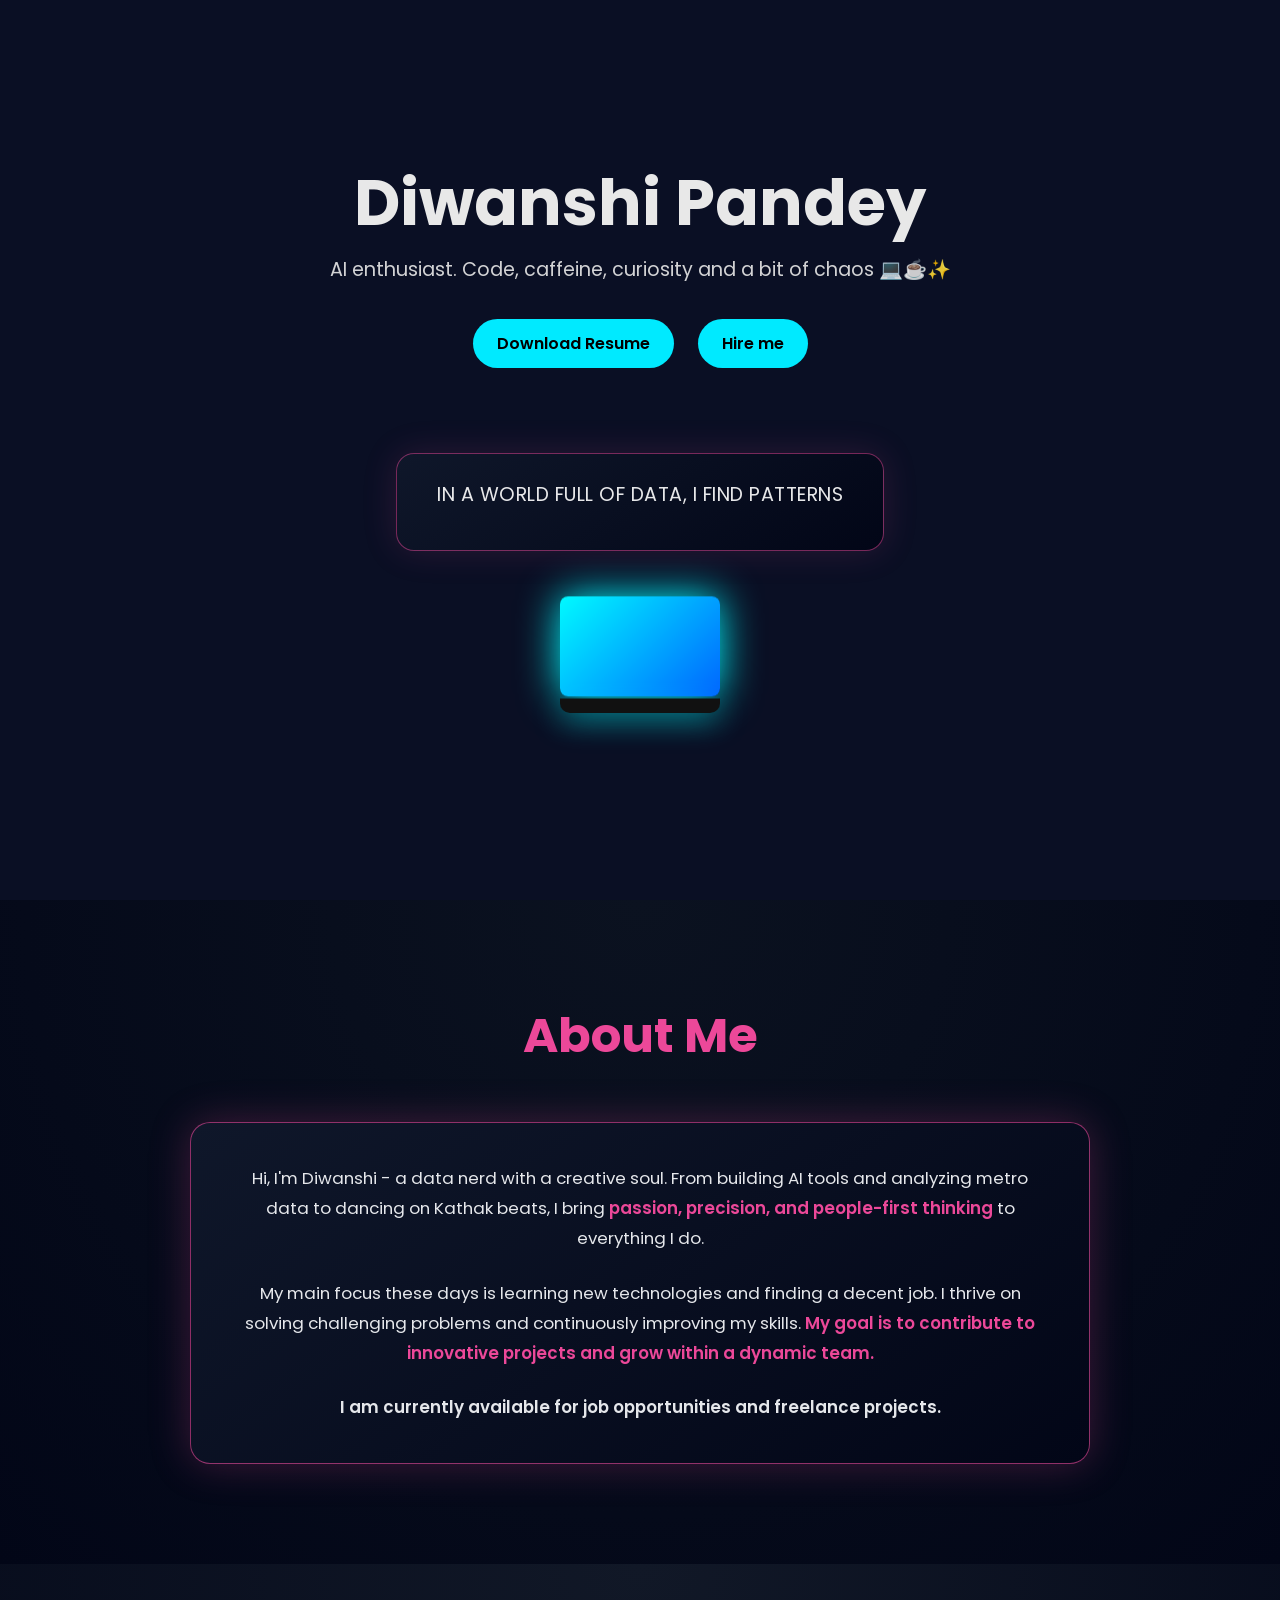
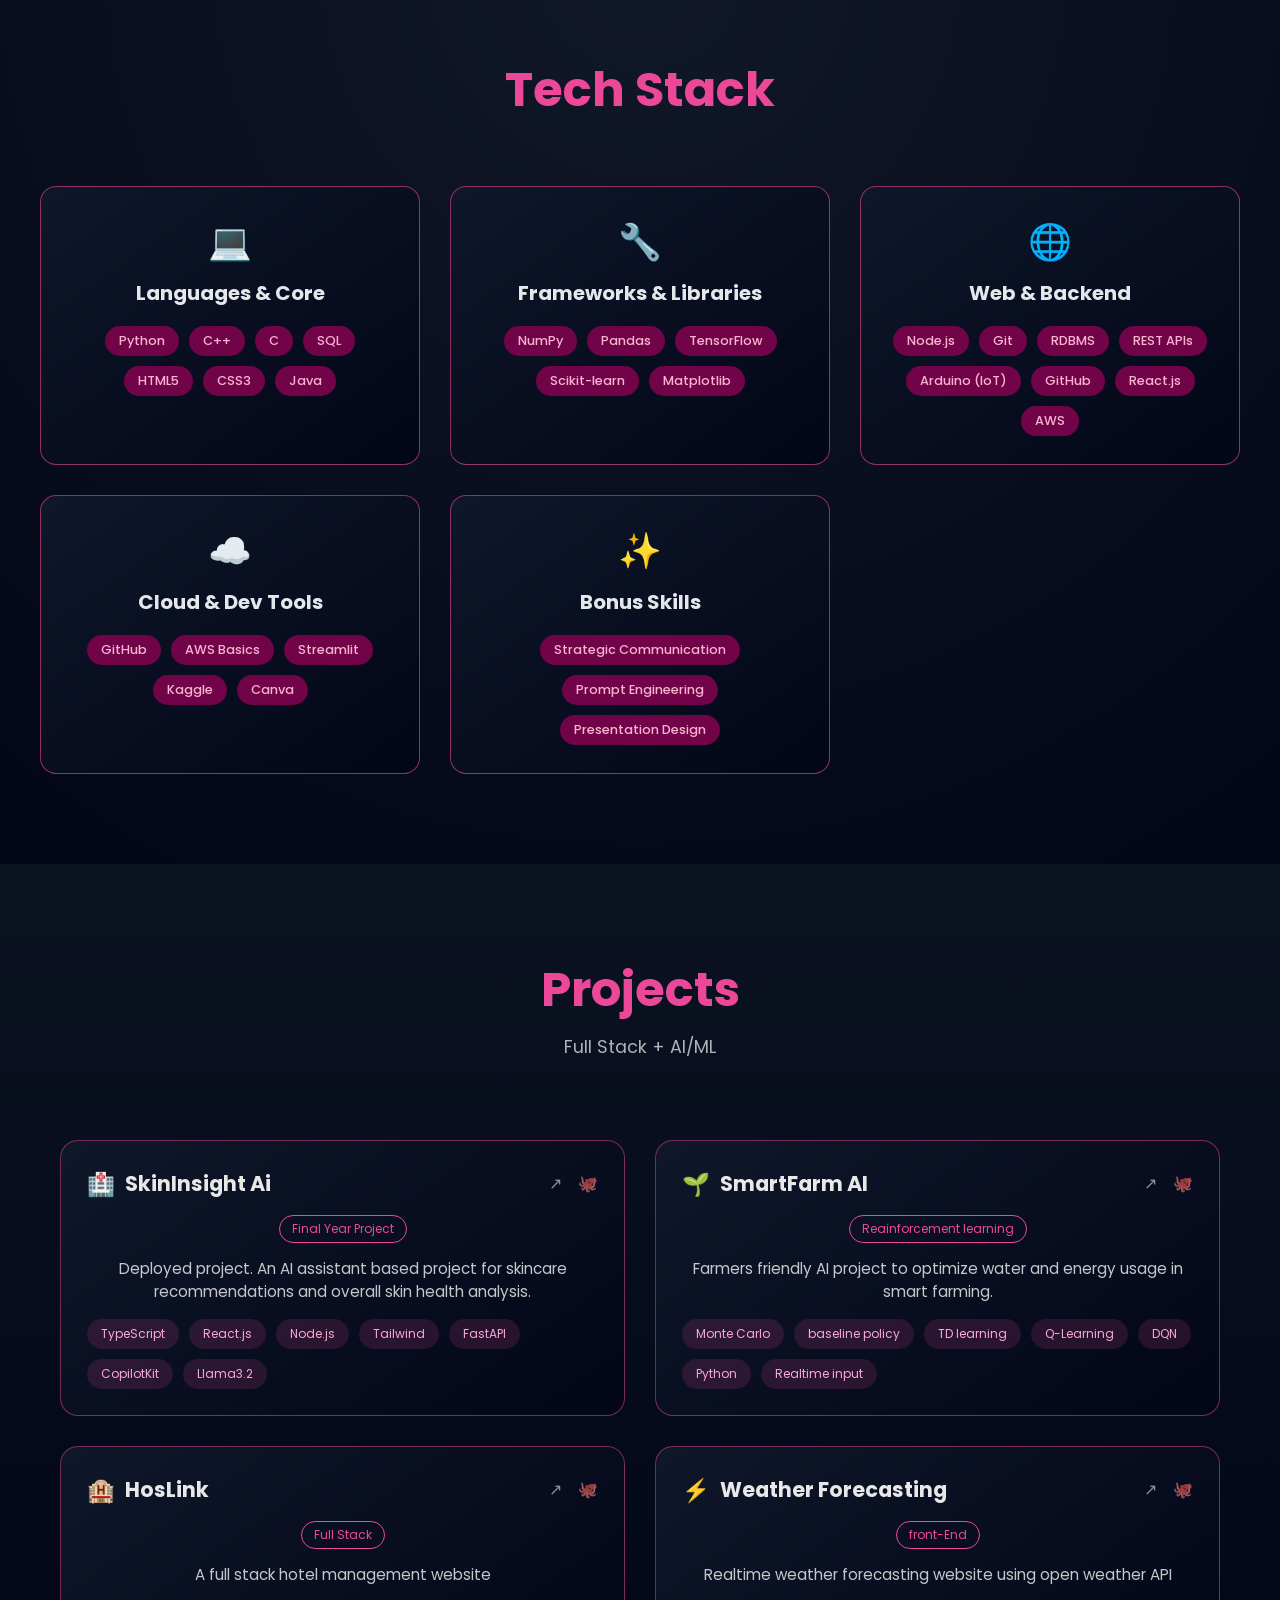
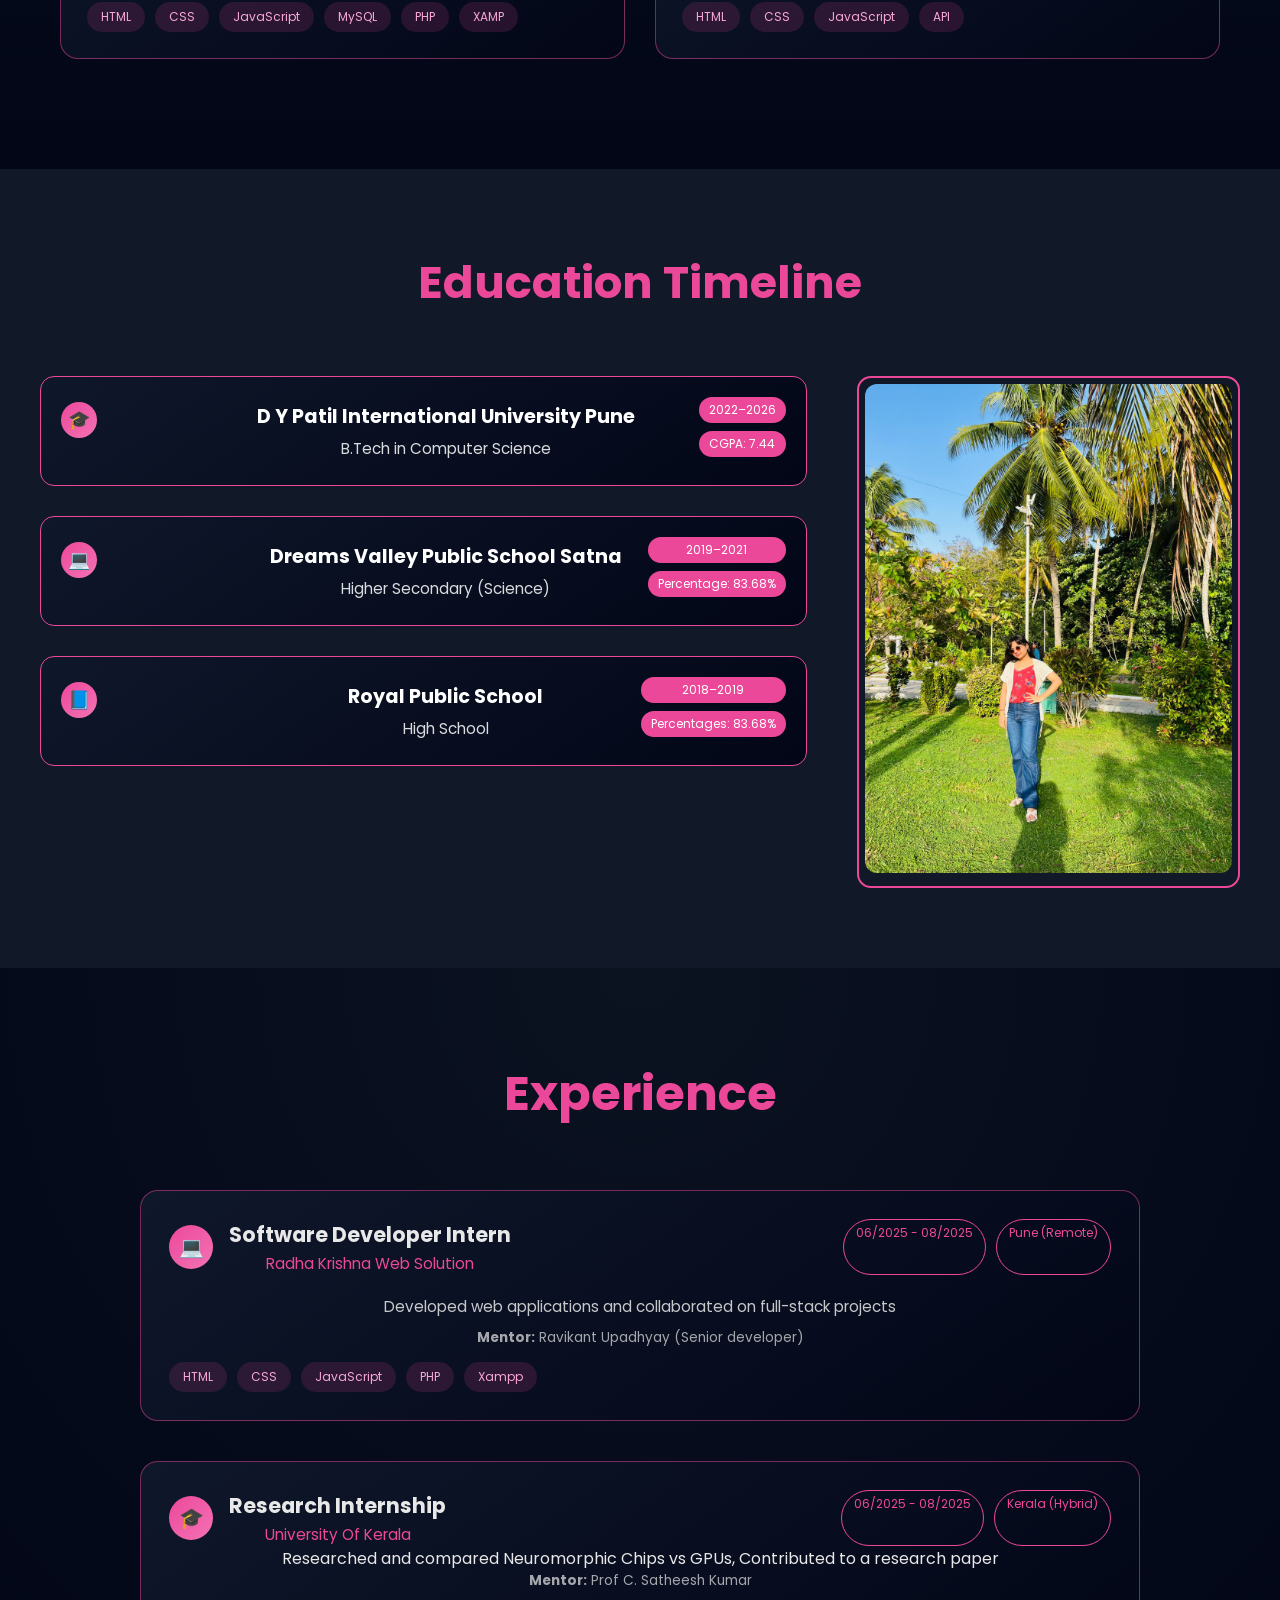
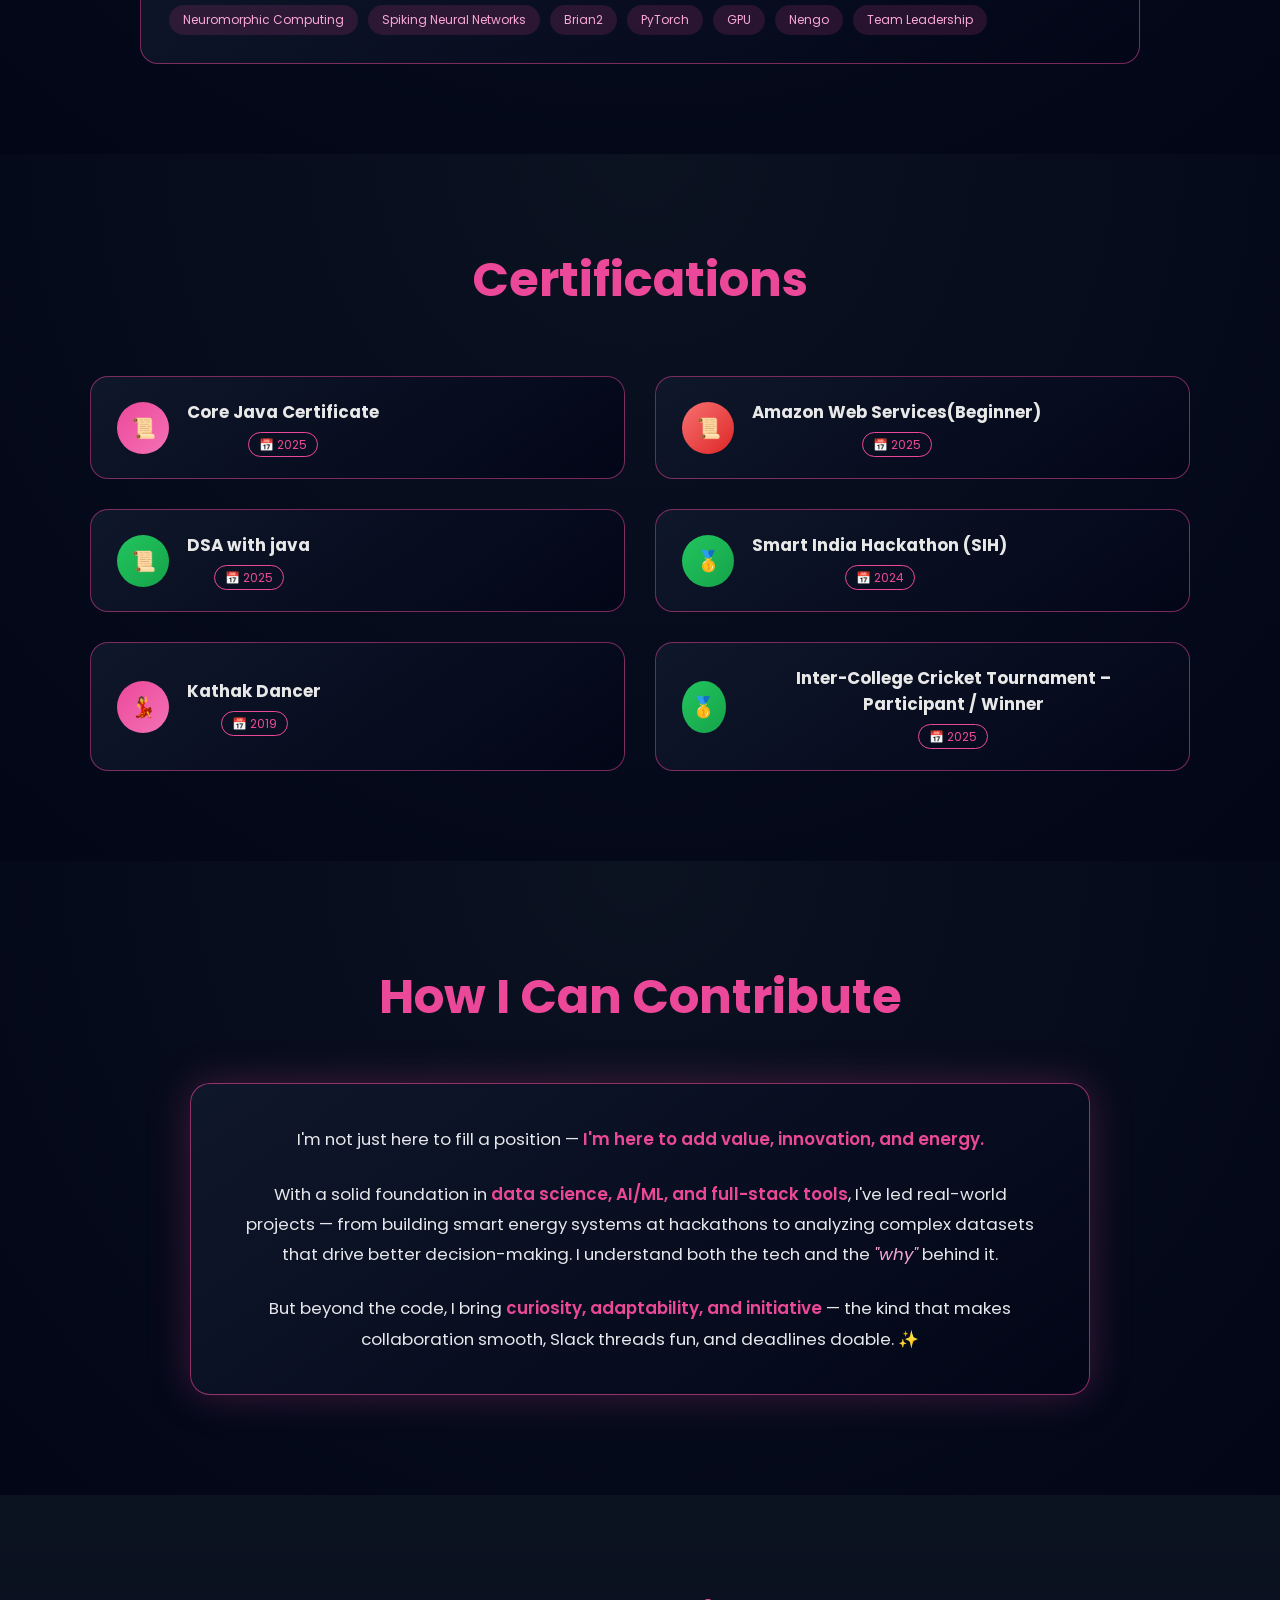
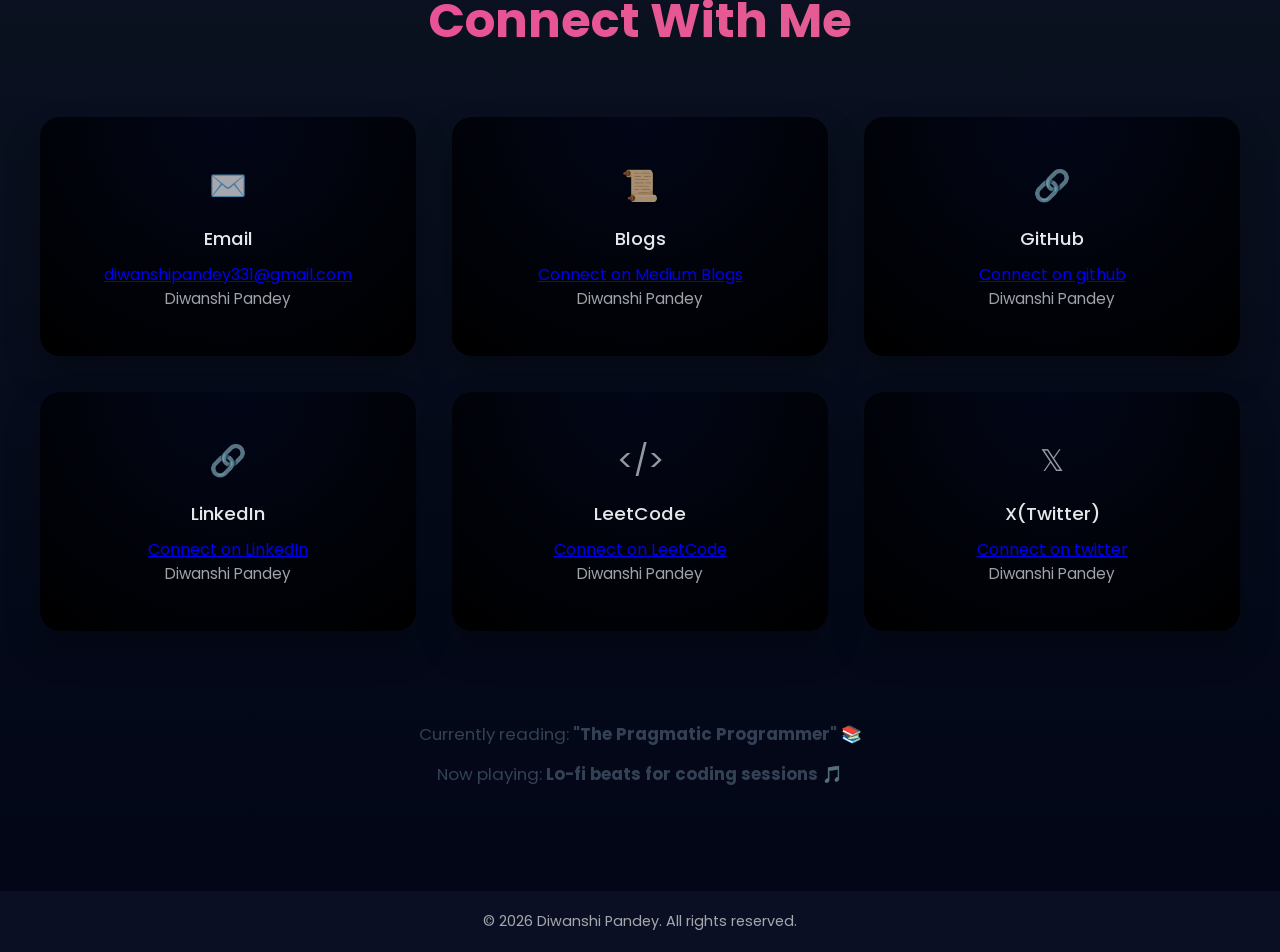
==== commit fed040eb: "Updated portfolio" ====
--- a/index.html
+++ b/index.html
@@ -280,7 +280,7 @@
         </div>
         <div class="badges">
           <span>2022–2026</span>
-          <span>CGPA: 7.01</span>
+          <span>CGPA: 7.44</span>
         </div>
       </div>
 
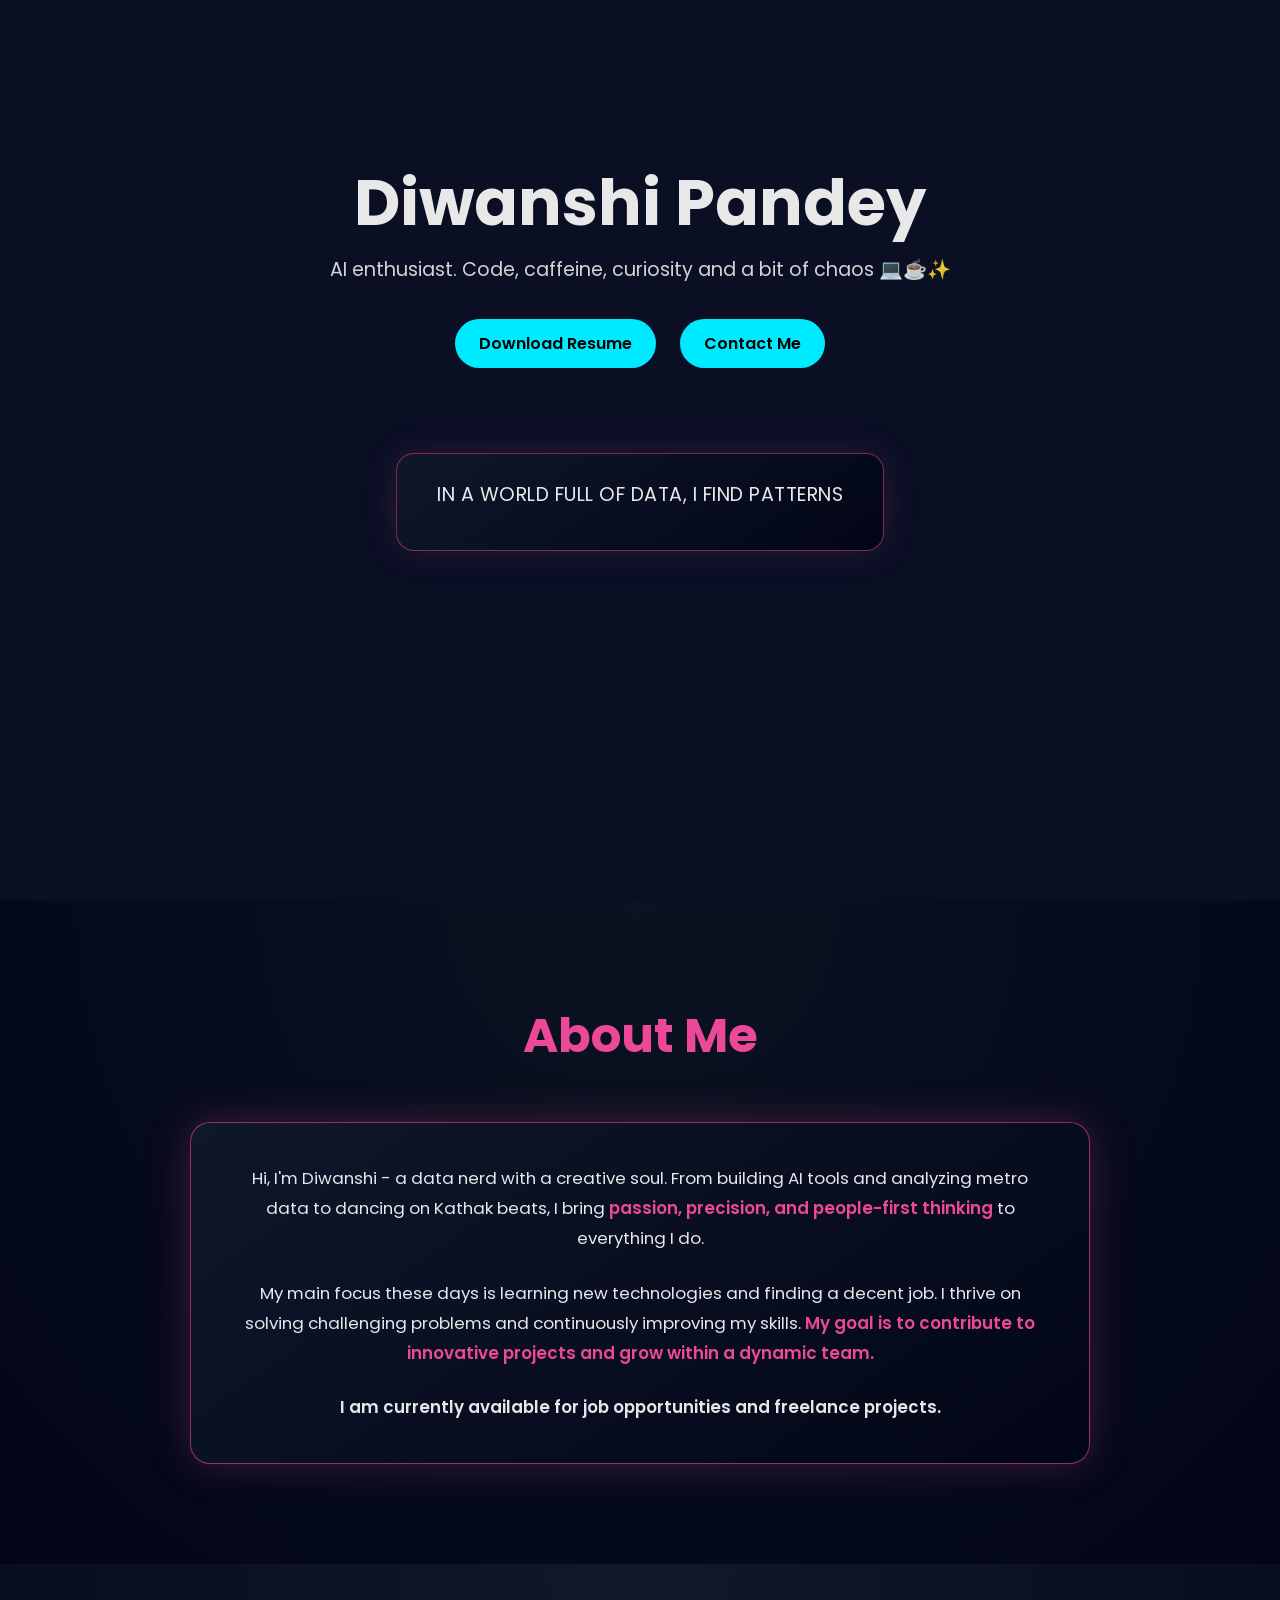
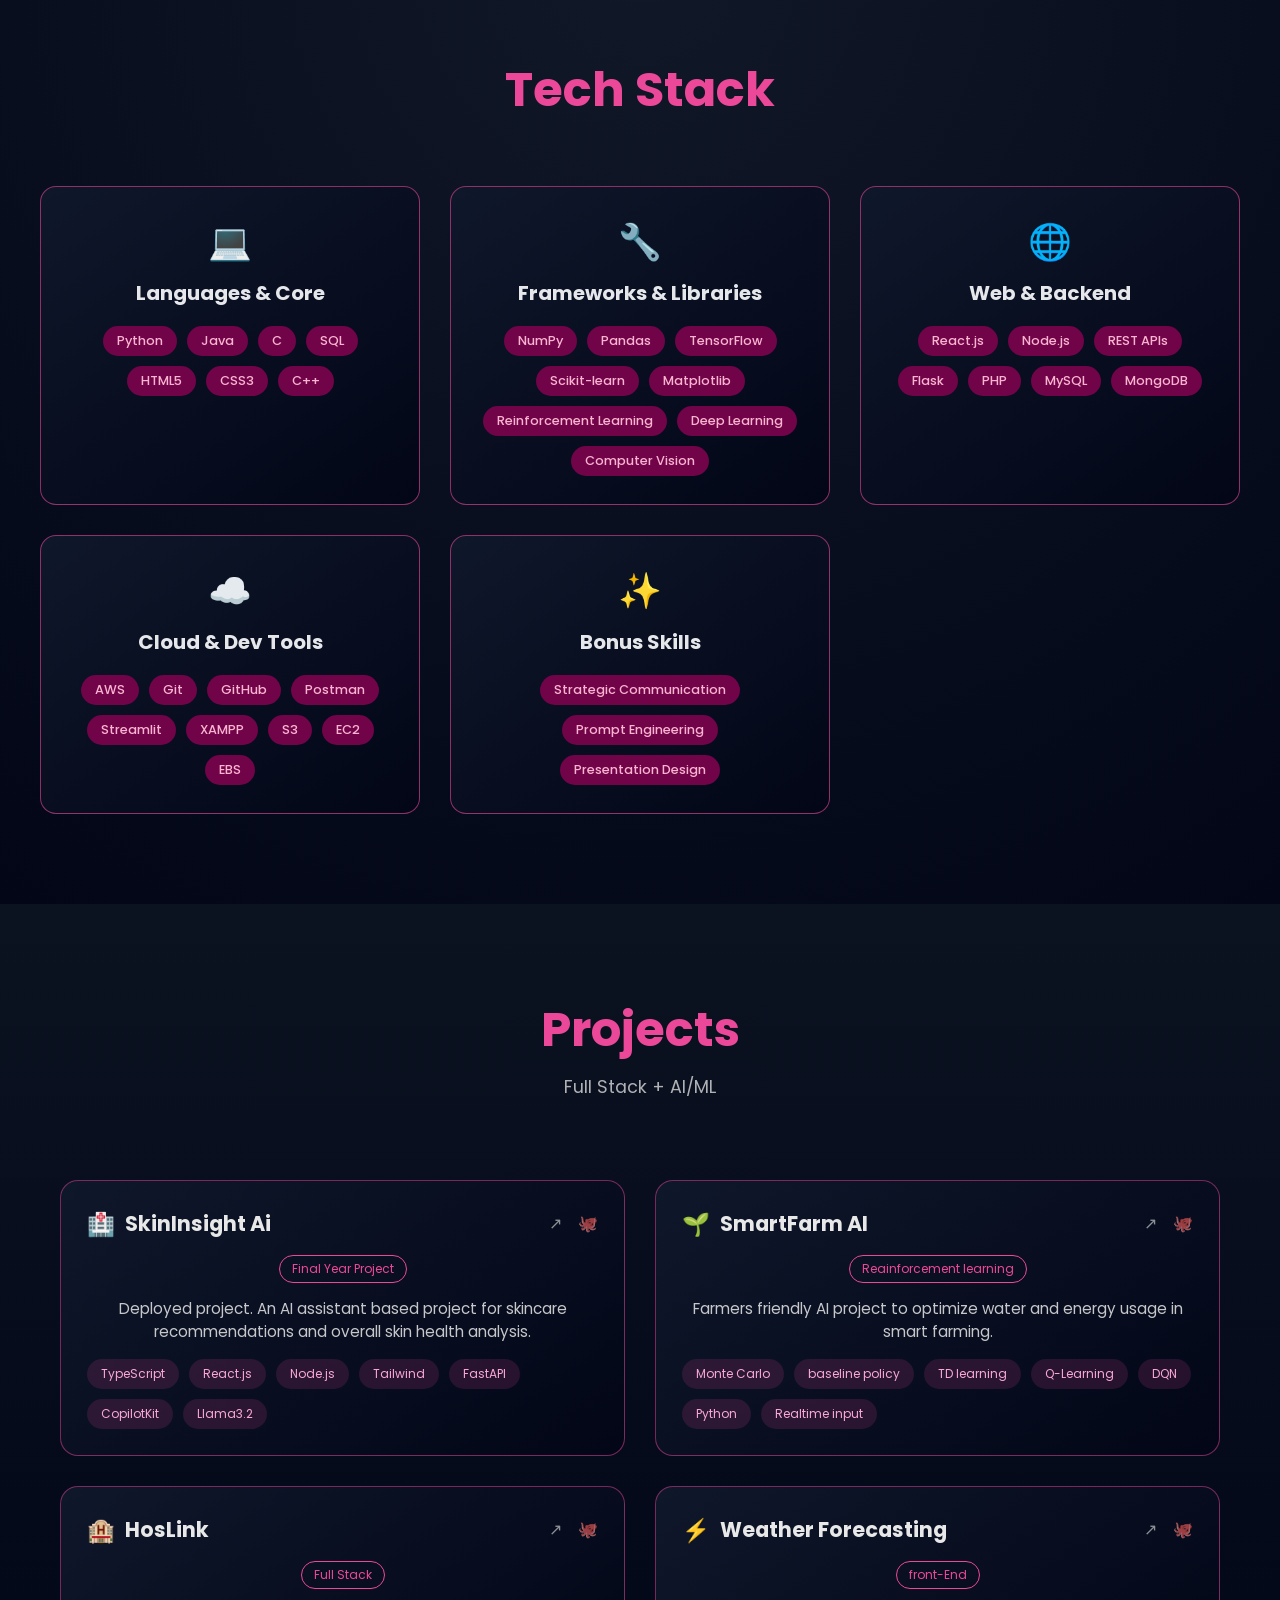
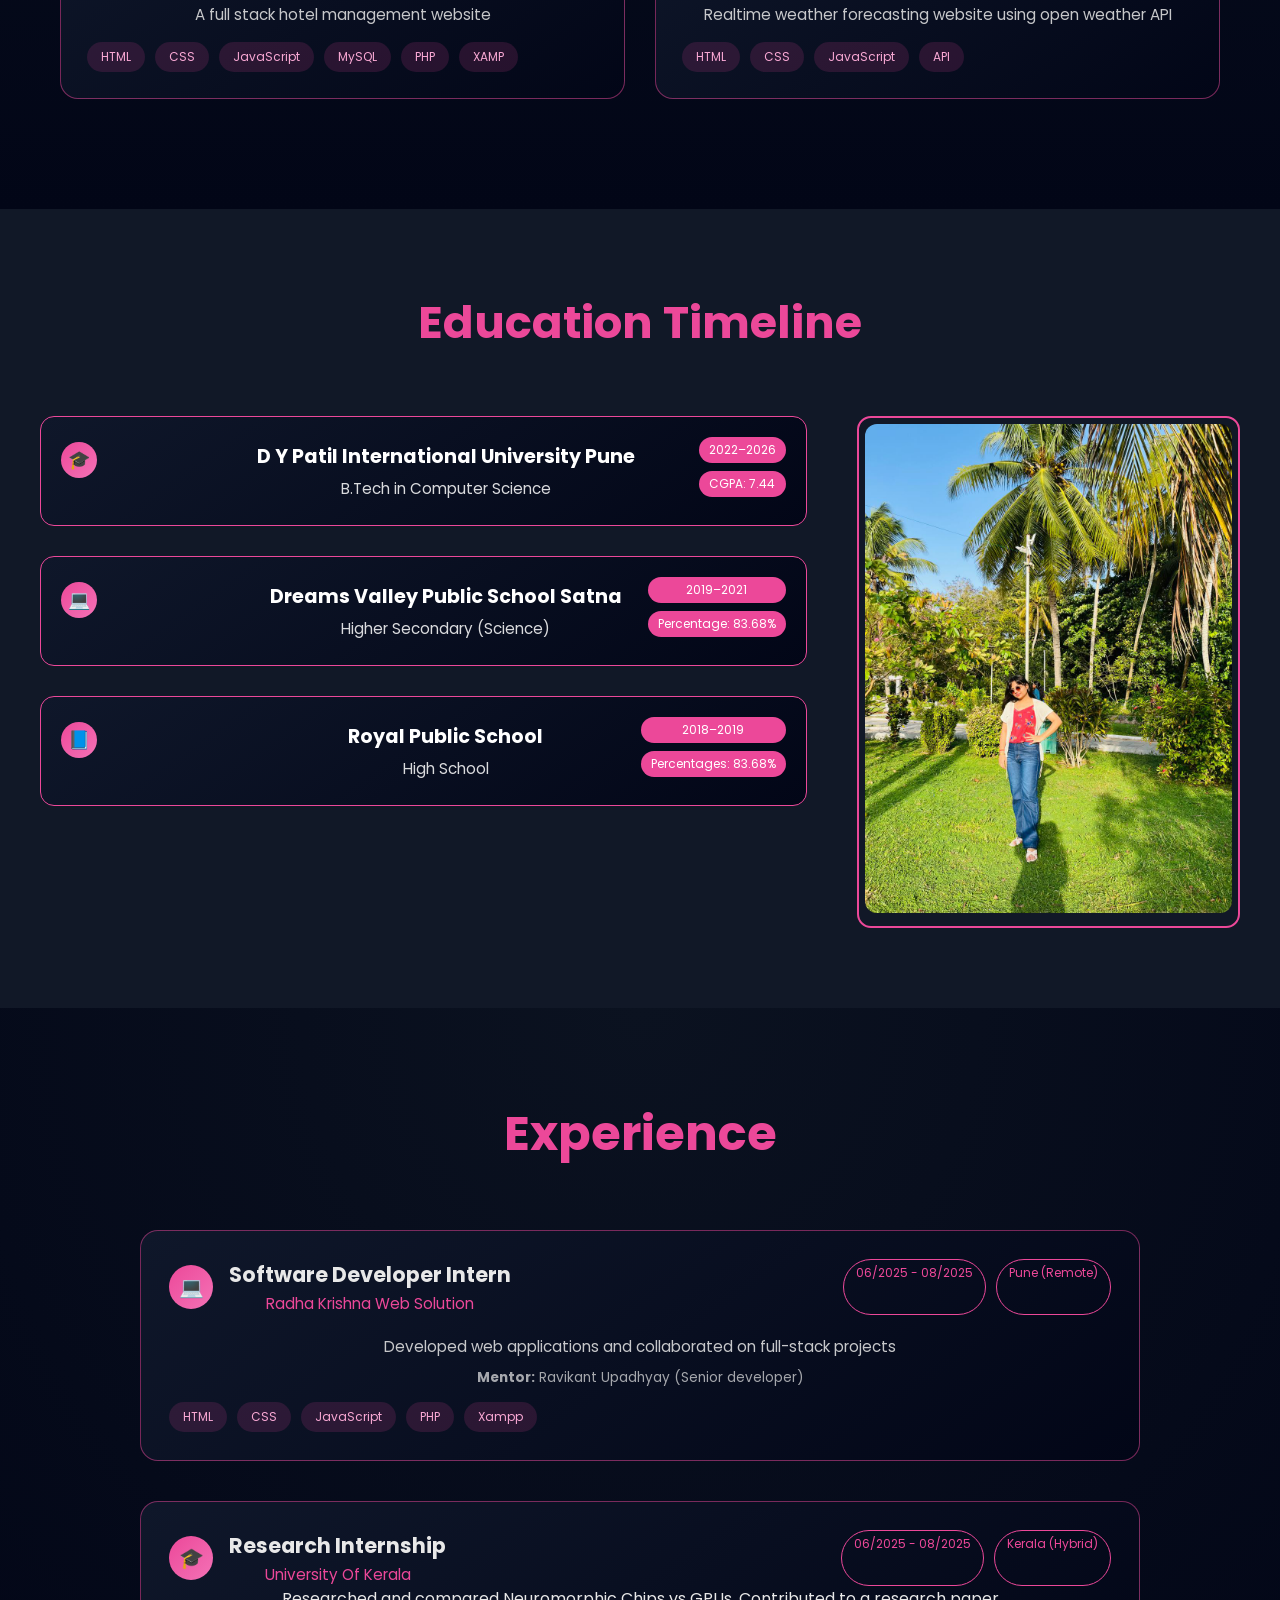
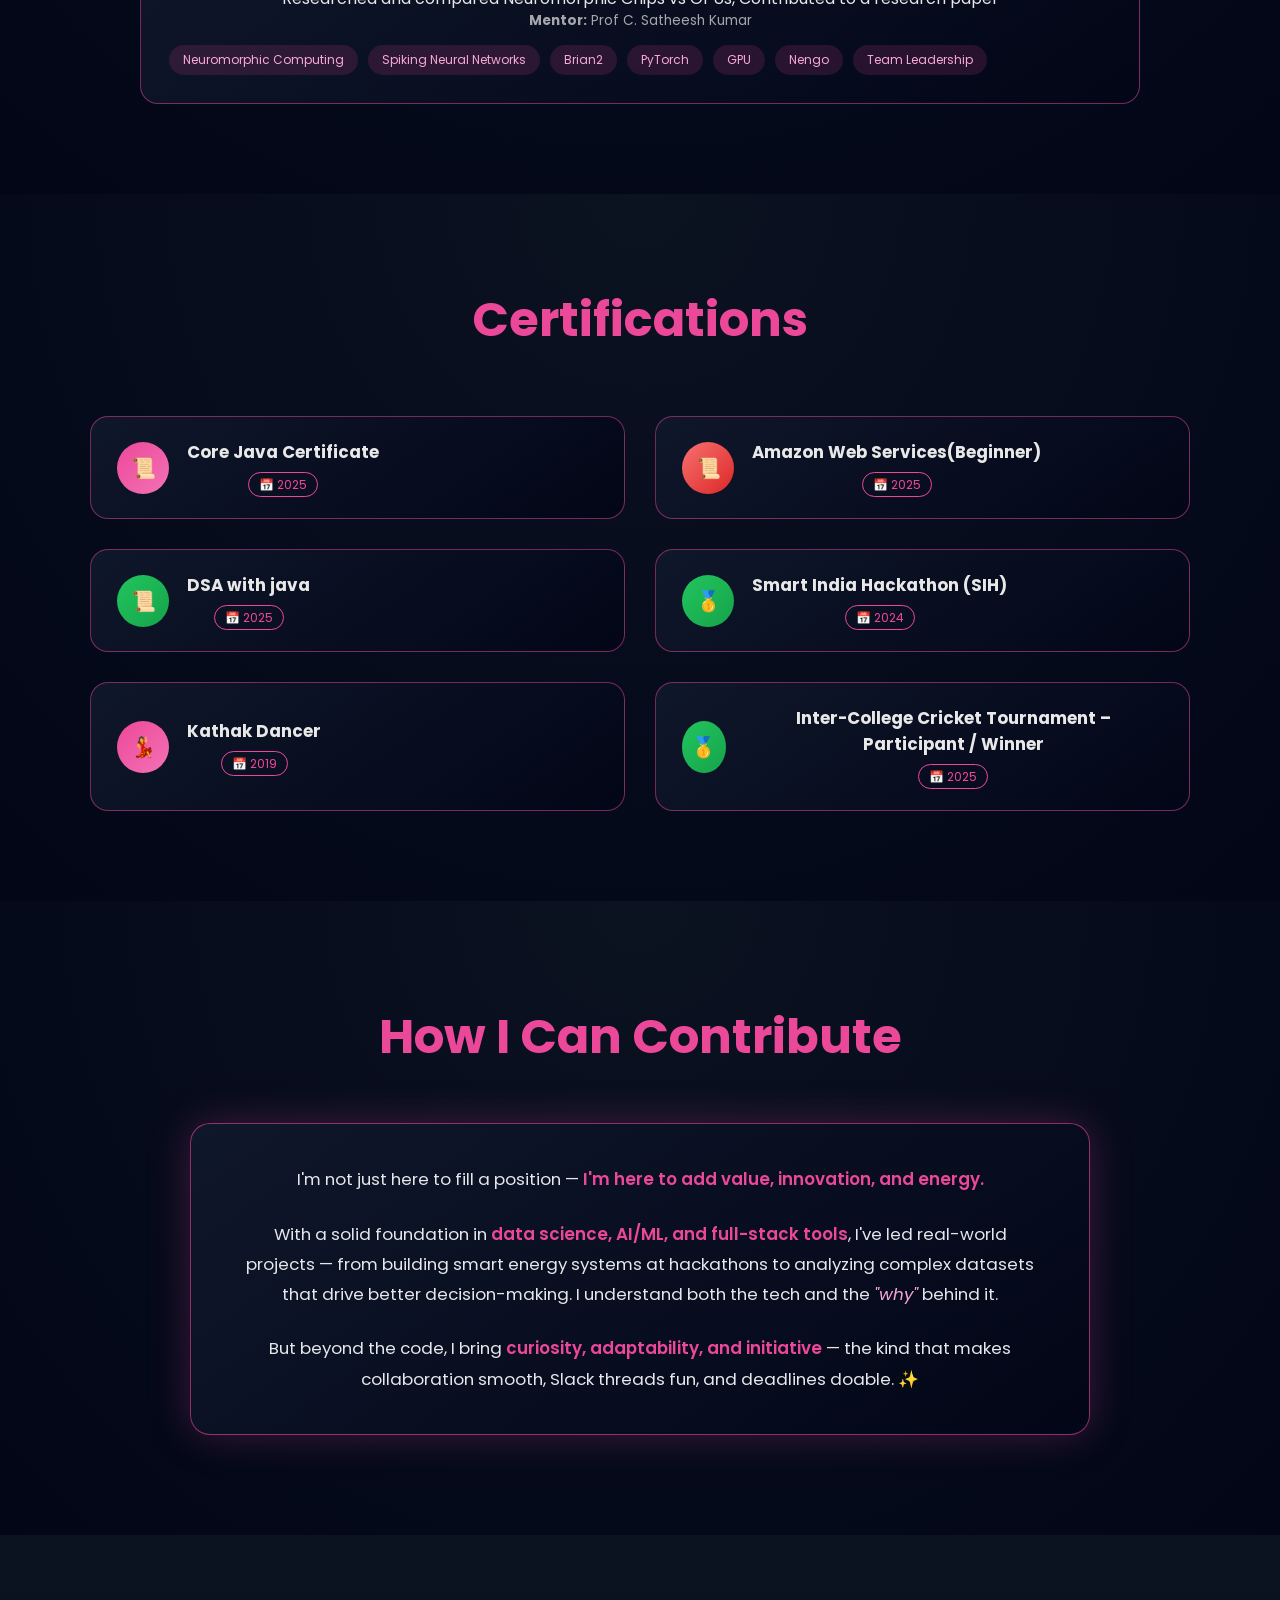
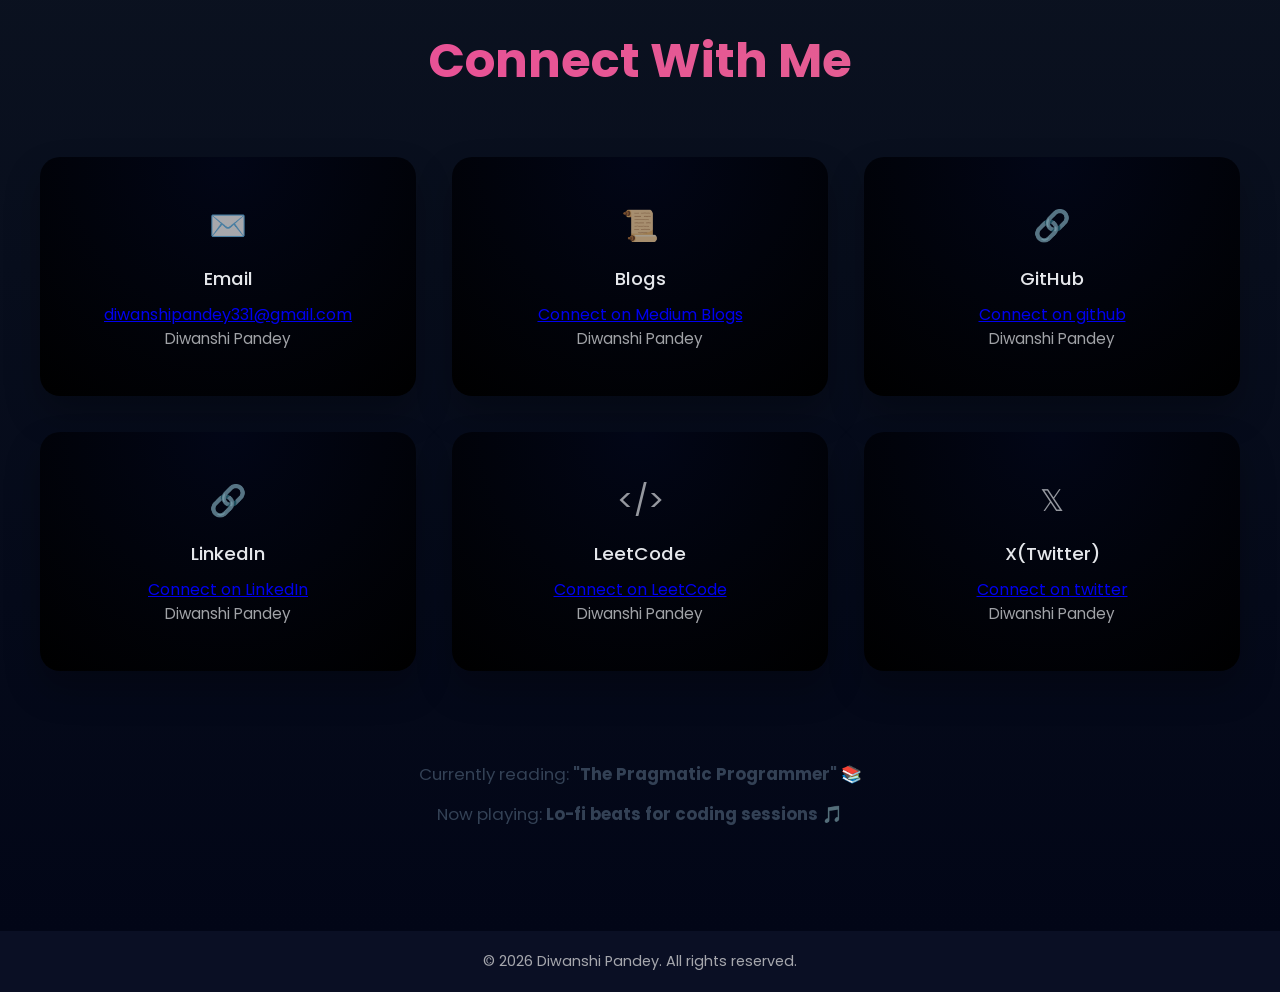
==== commit 2492028c: "Update portfolio" ====
--- a/index.html
+++ b/index.html
@@ -18,7 +18,7 @@
     <p>AI enthusiast. Code, caffeine, curiosity and a bit of chaos 💻☕✨</p>
     <div class="hero-btns">
       <a href="assets/Diwanshi_Pandey_SDE1_26.pdf" download class="btn primary">Download Resume</a>
-      <a href="mailto:diwanshipandey331@gmail.com" download class="btn primary">Hire me</a>
+      <a href="mailto:diwanshipandey331@gmail.com" download class="btn primary">Contact Me</a>
     </div>
 <div class="quote-box">
   <p>IN A WORLD FULL OF DATA, I FIND PATTERNS</p>
@@ -72,12 +72,12 @@
       <h3>Languages & Core</h3>
       <div class="tech-tags">
         <span>Python</span>
-        <span>C++</span>
+        <span>Java</span>
         <span>C</span>
         <span>SQL</span>
         <span>HTML5</span>
         <span>CSS3</span>
-        <span>Java</span>
+        <span>C++</span>
       </div>
     </div>
     
@@ -92,6 +92,10 @@
         <span>TensorFlow</span>
         <span>Scikit-learn</span>
         <span>Matplotlib</span>
+        <span>Reinforcement Learning</span>
+        <span>Deep Learning</span>
+        <span>Computer Vision</span>
+        
       </div>
     </div>
 
@@ -100,14 +104,13 @@
       <div class="tech-icon">🌐</div>
       <h3>Web & Backend</h3>
       <div class="tech-tags">
+        <span>React.js</span>
         <span>Node.js</span>
-        <span>Git</span>
-        <span>RDBMS</span>
         <span>REST APIs</span>
-        <span>Arduino (IoT)</span>
-        <span>GitHub</span>
-        <span>React.js</span>
-        <span>AWS</span>
+        <span>Flask</span>
+        <span>PHP</span>
+        <span>MySQL</span>
+        <span>MongoDB</span>
       </div>
     </div>
 
@@ -116,11 +119,16 @@
       <div class="tech-icon">☁️</div>
       <h3>Cloud & Dev Tools</h3>
       <div class="tech-tags">
+        <span>AWS</span>
+        <span>Git</span>
         <span>GitHub</span>
-        <span>AWS Basics</span>
+        <span>Postman</span>
         <span>Streamlit</span>
-        <span>Kaggle</span>
-        <span>Canva</span>
+        <span>XAMPP</span>
+        <span>S3</span>
+        <span>EC2</span>
+        <span>EBS</span>
+
       </div>
     </div>
 
